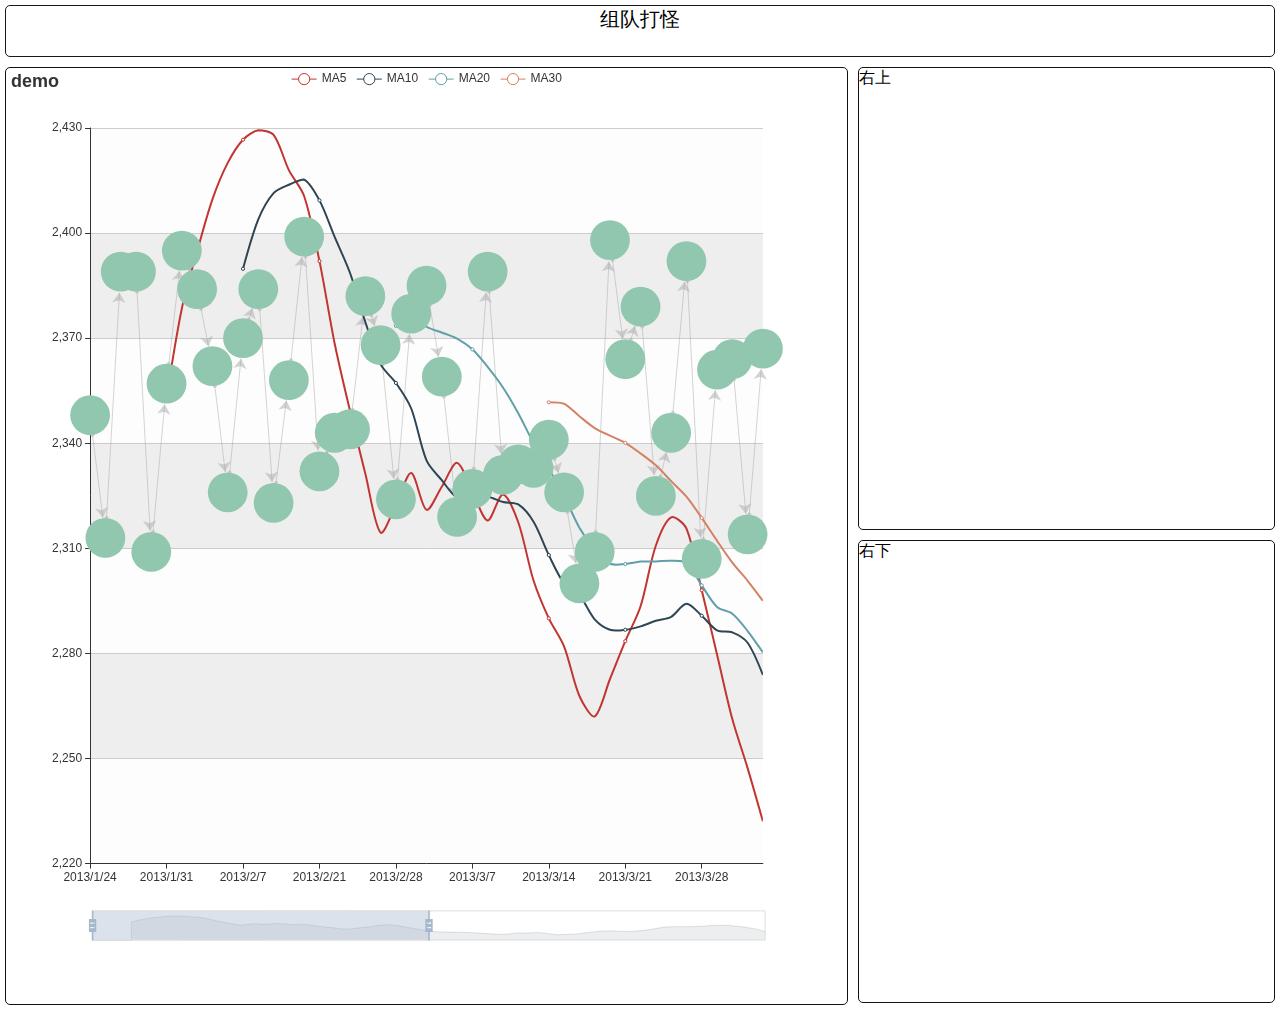
==== demo/index.html @ 4464f126 "重命名 my_demo 为 demo" ====
<html>
<head>
    <title>elementUi</title>
    <meta http-equiv="Content-Type" content="text/html; charset=utf-8">
    <!-- 引入样式 -->
    <link rel="stylesheet" href="lib/elementui/theme-chalk/index.css" type="text/css">
    <style>
        html{
            height: 100%;
        }
        body {
            margin: 5px;
            height: 100%;
        }
        /* 所有 */
        #app {
            width: 100%;
            height: 100%;
        }
        .grid-content-header {
            border-radius: 5px;
            min-height: 50px;
            border:1px solid #171a18;
        }
        .grid-content {
            border-radius: 5px;
            min-height: 936px;
            border:1px solid #111312;
        }
        .grid-content-right-top{
            border-radius: 5px;
            min-height: 461px;
            border:1px solid #111312;
        }
        .grid-content-right-bottom{
            border-radius: 5px;
            min-height: 461px;
            border:1px solid #111312;
        }
        .row-bg {
            padding: 0px 0px 10px 0px;
        }

    </style>
</head>
<body>
<div id="app">
    <el-row :gutter="10" class="row-bg">
        <el-col :span="24">
            <div class="grid-content-header bg-purple">
                <div style="text-align: center;font-size: 20px">
                    组队打怪
                </div>
            </div>
        </el-col>
    </el-row>

    <el-row :gutter="10" class="row-bg">
        <el-col :xs="16" :sm="16" :md="16" :lg="16" :xl="16">
            <div class="grid-content">
                <div id="tendency" style="width: 100%;height:936px">
                </div>
            </div>
        </el-col>
        <el-col :xs="8" :sm="8" :md="8" :lg="8" :xl="8">
            <el-row :gutter="10" class="row-bg">
                <el-col :xs="24" :sm="24" :md="24" :lg="24" :xl="24">
                    <div class="grid-content-right-top bg-purple">
                        右上
                    </div>
                </el-col>
            </el-row>

            <el-row :gutter="10" class="row-bg">
                <el-col :xs="24" :sm="24" :md="24" :lg="24" :xl="24">
                    <div class="grid-content-right-bottom bg-purple-light">
                        右下
                    </div>
                </el-col>
            </el-row>
        </el-col>
    </el-row>
</div>
<!-- 引入组件库 -->
<script type="text/javascript" src="lib/vue.js"></script>
<script type="text/javascript" src="lib/elementui/index.js"></script>
<script type="text/javascript" src="lib/jquery.js"></script>
<script type="text/javascript" src="lib/echarts.min.js"></script>
<script type="text/javascript" src="js/tendencyChart.js"></script>
<script type="text/javascript">
    new Vue({
        el: "#app",
        mounted(){
            drawTendency();
        }
    });
</script>
</body>
</html>
---- demo/lib/elementui/theme-chalk/index.css ----
@charset "UTF-8";
.el-pagination--small .arrow.disabled, .el-table .hidden-columns, .el-table td.is-hidden > *, .el-table th.is-hidden > *, .el-table--hidden {
    visibility: hidden
}

.el-input__suffix, .el-tree.is-dragging .el-tree-node__content * {
    pointer-events: none
}

.el-dropdown .el-dropdown-selfdefine:focus:active, .el-dropdown .el-dropdown-selfdefine:focus:not(.focusing), .el-message__closeBtn:focus, .el-message__content:focus, .el-popover:focus, .el-popover:focus:active, .el-popover__reference:focus:hover, .el-popover__reference:focus:not(.focusing), .el-rate:active, .el-rate:focus, .el-tooltip:focus:hover, .el-tooltip:focus:not(.focusing), .el-upload-list__item.is-success:active, .el-upload-list__item.is-success:not(.focusing):focus {
    outline-width: 0
}

@font-face {
    font-family: element-icons;
    src: url(fonts/element-icons.woff) format("woff"), url(fonts/element-icons.ttf) format("truetype");
    font-weight: 400;
    font-display: "auto";
    font-style: normal
}

[class*=" el-icon-"], [class^=el-icon-] {
    font-family: element-icons !important;
    speak: none;
    font-style: normal;
    font-weight: 400;
    font-variant: normal;
    text-transform: none;
    line-height: 1;
    vertical-align: baseline;
    display: inline-block;
    -webkit-font-smoothing: antialiased;
    -moz-osx-font-smoothing: grayscale
}

.el-icon-ice-cream-round:before {
    content: "\e6a0"
}

.el-icon-ice-cream-square:before {
    content: "\e6a3"
}

.el-icon-lollipop:before {
    content: "\e6a4"
}

.el-icon-potato-strips:before {
    content: "\e6a5"
}

.el-icon-milk-tea:before {
    content: "\e6a6"
}

.el-icon-ice-drink:before {
    content: "\e6a7"
}

.el-icon-ice-tea:before {
    content: "\e6a9"
}

.el-icon-coffee:before {
    content: "\e6aa"
}

.el-icon-orange:before {
    content: "\e6ab"
}

.el-icon-pear:before {
    content: "\e6ac"
}

.el-icon-apple:before {
    content: "\e6ad"
}

.el-icon-cherry:before {
    content: "\e6ae"
}

.el-icon-watermelon:before {
    content: "\e6af"
}

.el-icon-grape:before {
    content: "\e6b0"
}

.el-icon-refrigerator:before {
    content: "\e6b1"
}

.el-icon-goblet-square-full:before {
    content: "\e6b2"
}

.el-icon-goblet-square:before {
    content: "\e6b3"
}

.el-icon-goblet-full:before {
    content: "\e6b4"
}

.el-icon-goblet:before {
    content: "\e6b5"
}

.el-icon-cold-drink:before {
    content: "\e6b6"
}

.el-icon-coffee-cup:before {
    content: "\e6b8"
}

.el-icon-water-cup:before {
    content: "\e6b9"
}

.el-icon-hot-water:before {
    content: "\e6ba"
}

.el-icon-ice-cream:before {
    content: "\e6bb"
}

.el-icon-dessert:before {
    content: "\e6bc"
}

.el-icon-sugar:before {
    content: "\e6bd"
}

.el-icon-tableware:before {
    content: "\e6be"
}

.el-icon-burger:before {
    content: "\e6bf"
}

.el-icon-knife-fork:before {
    content: "\e6c1"
}

.el-icon-fork-spoon:before {
    content: "\e6c2"
}

.el-icon-chicken:before {
    content: "\e6c3"
}

.el-icon-food:before {
    content: "\e6c4"
}

.el-icon-dish-1:before {
    content: "\e6c5"
}

.el-icon-dish:before {
    content: "\e6c6"
}

.el-icon-moon-night:before {
    content: "\e6ee"
}

.el-icon-moon:before {
    content: "\e6f0"
}

.el-icon-cloudy-and-sunny:before {
    content: "\e6f1"
}

.el-icon-partly-cloudy:before {
    content: "\e6f2"
}

.el-icon-cloudy:before {
    content: "\e6f3"
}

.el-icon-sunny:before {
    content: "\e6f6"
}

.el-icon-sunset:before {
    content: "\e6f7"
}

.el-icon-sunrise-1:before {
    content: "\e6f8"
}

.el-icon-sunrise:before {
    content: "\e6f9"
}

.el-icon-heavy-rain:before {
    content: "\e6fa"
}

.el-icon-lightning:before {
    content: "\e6fb"
}

.el-icon-light-rain:before {
    content: "\e6fc"
}

.el-icon-wind-power:before {
    content: "\e6fd"
}

.el-icon-baseball:before {
    content: "\e712"
}

.el-icon-soccer:before {
    content: "\e713"
}

.el-icon-football:before {
    content: "\e715"
}

.el-icon-basketball:before {
    content: "\e716"
}

.el-icon-ship:before {
    content: "\e73f"
}

.el-icon-truck:before {
    content: "\e740"
}

.el-icon-bicycle:before {
    content: "\e741"
}

.el-icon-mobile-phone:before {
    content: "\e6d3"
}

.el-icon-service:before {
    content: "\e6d4"
}

.el-icon-key:before {
    content: "\e6e2"
}

.el-icon-unlock:before {
    content: "\e6e4"
}

.el-icon-lock:before {
    content: "\e6e5"
}

.el-icon-watch:before {
    content: "\e6fe"
}

.el-icon-watch-1:before {
    content: "\e6ff"
}

.el-icon-timer:before {
    content: "\e702"
}

.el-icon-alarm-clock:before {
    content: "\e703"
}

.el-icon-map-location:before {
    content: "\e704"
}

.el-icon-delete-location:before {
    content: "\e705"
}

.el-icon-add-location:before {
    content: "\e706"
}

.el-icon-location-information:before {
    content: "\e707"
}

.el-icon-location-outline:before {
    content: "\e708"
}

.el-icon-location:before {
    content: "\e79e"
}

.el-icon-place:before {
    content: "\e709"
}

.el-icon-discover:before {
    content: "\e70a"
}

.el-icon-first-aid-kit:before {
    content: "\e70b"
}

.el-icon-trophy-1:before {
    content: "\e70c"
}

.el-icon-trophy:before {
    content: "\e70d"
}

.el-icon-medal:before {
    content: "\e70e"
}

.el-icon-medal-1:before {
    content: "\e70f"
}

.el-icon-stopwatch:before {
    content: "\e710"
}

.el-icon-mic:before {
    content: "\e711"
}

.el-icon-copy-document:before {
    content: "\e718"
}

.el-icon-full-screen:before {
    content: "\e719"
}

.el-icon-switch-button:before {
    content: "\e71b"
}

.el-icon-aim:before {
    content: "\e71c"
}

.el-icon-crop:before {
    content: "\e71d"
}

.el-icon-odometer:before {
    content: "\e71e"
}

.el-icon-time:before {
    content: "\e71f"
}

.el-icon-bangzhu:before {
    content: "\e724"
}

.el-icon-close-notification:before {
    content: "\e726"
}

.el-icon-microphone:before {
    content: "\e727"
}

.el-icon-turn-off-microphone:before {
    content: "\e728"
}

.el-icon-position:before {
    content: "\e729"
}

.el-icon-postcard:before {
    content: "\e72a"
}

.el-icon-message:before {
    content: "\e72b"
}

.el-icon-chat-line-square:before {
    content: "\e72d"
}

.el-icon-chat-dot-square:before {
    content: "\e72e"
}

.el-icon-chat-dot-round:before {
    content: "\e72f"
}

.el-icon-chat-square:before {
    content: "\e730"
}

.el-icon-chat-line-round:before {
    content: "\e731"
}

.el-icon-chat-round:before {
    content: "\e732"
}

.el-icon-set-up:before {
    content: "\e733"
}

.el-icon-turn-off:before {
    content: "\e734"
}

.el-icon-open:before {
    content: "\e735"
}

.el-icon-connection:before {
    content: "\e736"
}

.el-icon-link:before {
    content: "\e737"
}

.el-icon-cpu:before {
    content: "\e738"
}

.el-icon-thumb:before {
    content: "\e739"
}

.el-icon-female:before {
    content: "\e73a"
}

.el-icon-male:before {
    content: "\e73b"
}

.el-icon-guide:before {
    content: "\e73c"
}

.el-icon-news:before {
    content: "\e73e"
}

.el-icon-price-tag:before {
    content: "\e744"
}

.el-icon-discount:before {
    content: "\e745"
}

.el-icon-wallet:before {
    content: "\e747"
}

.el-icon-coin:before {
    content: "\e748"
}

.el-icon-money:before {
    content: "\e749"
}

.el-icon-bank-card:before {
    content: "\e74a"
}

.el-icon-box:before {
    content: "\e74b"
}

.el-icon-present:before {
    content: "\e74c"
}

.el-icon-sell:before {
    content: "\e6d5"
}

.el-icon-sold-out:before {
    content: "\e6d6"
}

.el-icon-shopping-bag-2:before {
    content: "\e74d"
}

.el-icon-shopping-bag-1:before {
    content: "\e74e"
}

.el-icon-shopping-cart-2:before {
    content: "\e74f"
}

.el-icon-shopping-cart-1:before {
    content: "\e750"
}

.el-icon-shopping-cart-full:before {
    content: "\e751"
}

.el-icon-smoking:before {
    content: "\e752"
}

.el-icon-no-smoking:before {
    content: "\e753"
}

.el-icon-house:before {
    content: "\e754"
}

.el-icon-table-lamp:before {
    content: "\e755"
}

.el-icon-school:before {
    content: "\e756"
}

.el-icon-office-building:before {
    content: "\e757"
}

.el-icon-toilet-paper:before {
    content: "\e758"
}

.el-icon-notebook-2:before {
    content: "\e759"
}

.el-icon-notebook-1:before {
    content: "\e75a"
}

.el-icon-files:before {
    content: "\e75b"
}

.el-icon-collection:before {
    content: "\e75c"
}

.el-icon-receiving:before {
    content: "\e75d"
}

.el-icon-suitcase-1:before {
    content: "\e760"
}

.el-icon-suitcase:before {
    content: "\e761"
}

.el-icon-film:before {
    content: "\e763"
}

.el-icon-collection-tag:before {
    content: "\e765"
}

.el-icon-data-analysis:before {
    content: "\e766"
}

.el-icon-pie-chart:before {
    content: "\e767"
}

.el-icon-data-board:before {
    content: "\e768"
}

.el-icon-data-line:before {
    content: "\e76d"
}

.el-icon-reading:before {
    content: "\e769"
}

.el-icon-magic-stick:before {
    content: "\e76a"
}

.el-icon-coordinate:before {
    content: "\e76b"
}

.el-icon-mouse:before {
    content: "\e76c"
}

.el-icon-brush:before {
    content: "\e76e"
}

.el-icon-headset:before {
    content: "\e76f"
}

.el-icon-umbrella:before {
    content: "\e770"
}

.el-icon-scissors:before {
    content: "\e771"
}

.el-icon-mobile:before {
    content: "\e773"
}

.el-icon-attract:before {
    content: "\e774"
}

.el-icon-monitor:before {
    content: "\e775"
}

.el-icon-search:before {
    content: "\e778"
}

.el-icon-takeaway-box:before {
    content: "\e77a"
}

.el-icon-paperclip:before {
    content: "\e77d"
}

.el-icon-printer:before {
    content: "\e77e"
}

.el-icon-document-add:before {
    content: "\e782"
}

.el-icon-document:before {
    content: "\e785"
}

.el-icon-document-checked:before {
    content: "\e786"
}

.el-icon-document-copy:before {
    content: "\e787"
}

.el-icon-document-delete:before {
    content: "\e788"
}

.el-icon-document-remove:before {
    content: "\e789"
}

.el-icon-tickets:before {
    content: "\e78b"
}

.el-icon-folder-checked:before {
    content: "\e77f"
}

.el-icon-folder-delete:before {
    content: "\e780"
}

.el-icon-folder-remove:before {
    content: "\e781"
}

.el-icon-folder-add:before {
    content: "\e783"
}

.el-icon-folder-opened:before {
    content: "\e784"
}

.el-icon-folder:before {
    content: "\e78a"
}

.el-icon-edit-outline:before {
    content: "\e764"
}

.el-icon-edit:before {
    content: "\e78c"
}

.el-icon-date:before {
    content: "\e78e"
}

.el-icon-c-scale-to-original:before {
    content: "\e7c6"
}

.el-icon-view:before {
    content: "\e6ce"
}

.el-icon-loading:before {
    content: "\e6cf"
}

.el-icon-rank:before {
    content: "\e6d1"
}

.el-icon-sort-down:before {
    content: "\e7c4"
}

.el-icon-sort-up:before {
    content: "\e7c5"
}

.el-icon-sort:before {
    content: "\e6d2"
}

.el-icon-finished:before {
    content: "\e6cd"
}

.el-icon-refresh-left:before {
    content: "\e6c7"
}

.el-icon-refresh-right:before {
    content: "\e6c8"
}

.el-icon-refresh:before {
    content: "\e6d0"
}

.el-icon-video-play:before {
    content: "\e7c0"
}

.el-icon-video-pause:before {
    content: "\e7c1"
}

.el-icon-d-arrow-right:before {
    content: "\e6dc"
}

.el-icon-d-arrow-left:before {
    content: "\e6dd"
}

.el-icon-arrow-up:before {
    content: "\e6e1"
}

.el-icon-arrow-down:before {
    content: "\e6df"
}

.el-icon-arrow-right:before {
    content: "\e6e0"
}

.el-icon-arrow-left:before {
    content: "\e6de"
}

.el-icon-top-right:before {
    content: "\e6e7"
}

.el-icon-top-left:before {
    content: "\e6e8"
}

.el-icon-top:before {
    content: "\e6e6"
}

.el-icon-bottom:before {
    content: "\e6eb"
}

.el-icon-right:before {
    content: "\e6e9"
}

.el-icon-back:before {
    content: "\e6ea"
}

.el-icon-bottom-right:before {
    content: "\e6ec"
}

.el-icon-bottom-left:before {
    content: "\e6ed"
}

.el-icon-caret-top:before {
    content: "\e78f"
}

.el-icon-caret-bottom:before {
    content: "\e790"
}

.el-icon-caret-right:before {
    content: "\e791"
}

.el-icon-caret-left:before {
    content: "\e792"
}

.el-icon-d-caret:before {
    content: "\e79a"
}

.el-icon-share:before {
    content: "\e793"
}

.el-icon-menu:before {
    content: "\e798"
}

.el-icon-s-grid:before {
    content: "\e7a6"
}

.el-icon-s-check:before {
    content: "\e7a7"
}

.el-icon-s-data:before {
    content: "\e7a8"
}

.el-icon-s-opportunity:before {
    content: "\e7aa"
}

.el-icon-s-custom:before {
    content: "\e7ab"
}

.el-icon-s-claim:before {
    content: "\e7ad"
}

.el-icon-s-finance:before {
    content: "\e7ae"
}

.el-icon-s-comment:before {
    content: "\e7af"
}

.el-icon-s-flag:before {
    content: "\e7b0"
}

.el-icon-s-marketing:before {
    content: "\e7b1"
}

.el-icon-s-shop:before {
    content: "\e7b4"
}

.el-icon-s-open:before {
    content: "\e7b5"
}

.el-icon-s-management:before {
    content: "\e7b6"
}

.el-icon-s-ticket:before {
    content: "\e7b7"
}

.el-icon-s-release:before {
    content: "\e7b8"
}

.el-icon-s-home:before {
    content: "\e7b9"
}

.el-icon-s-promotion:before {
    content: "\e7ba"
}

.el-icon-s-operation:before {
    content: "\e7bb"
}

.el-icon-s-unfold:before {
    content: "\e7bc"
}

.el-icon-s-fold:before {
    content: "\e7a9"
}

.el-icon-s-platform:before {
    content: "\e7bd"
}

.el-icon-s-order:before {
    content: "\e7be"
}

.el-icon-s-cooperation:before {
    content: "\e7bf"
}

.el-icon-bell:before {
    content: "\e725"
}

.el-icon-message-solid:before {
    content: "\e799"
}

.el-icon-video-camera:before {
    content: "\e772"
}

.el-icon-video-camera-solid:before {
    content: "\e796"
}

.el-icon-camera:before {
    content: "\e779"
}

.el-icon-camera-solid:before {
    content: "\e79b"
}

.el-icon-download:before {
    content: "\e77c"
}

.el-icon-upload2:before {
    content: "\e77b"
}

.el-icon-upload:before {
    content: "\e7c3"
}

.el-icon-picture-outline-round:before {
    content: "\e75f"
}

.el-icon-picture-outline:before {
    content: "\e75e"
}

.el-icon-picture:before {
    content: "\e79f"
}

.el-icon-close:before {
    content: "\e6db"
}

.el-icon-check:before {
    content: "\e6da"
}

.el-icon-plus:before {
    content: "\e6d9"
}

.el-icon-minus:before {
    content: "\e6d8"
}

.el-icon-help:before {
    content: "\e73d"
}

.el-icon-s-help:before {
    content: "\e7b3"
}

.el-icon-circle-close:before {
    content: "\e78d"
}

.el-icon-circle-check:before {
    content: "\e720"
}

.el-icon-circle-plus-outline:before {
    content: "\e723"
}

.el-icon-remove-outline:before {
    content: "\e722"
}

.el-icon-zoom-out:before {
    content: "\e776"
}

.el-icon-zoom-in:before {
    content: "\e777"
}

.el-icon-error:before {
    content: "\e79d"
}

.el-icon-success:before {
    content: "\e79c"
}

.el-icon-circle-plus:before {
    content: "\e7a0"
}

.el-icon-remove:before {
    content: "\e7a2"
}

.el-icon-info:before {
    content: "\e7a1"
}

.el-icon-question:before {
    content: "\e7a4"
}

.el-icon-warning-outline:before {
    content: "\e6c9"
}

.el-icon-warning:before {
    content: "\e7a3"
}

.el-icon-goods:before {
    content: "\e7c2"
}

.el-icon-s-goods:before {
    content: "\e7b2"
}

.el-icon-star-off:before {
    content: "\e717"
}

.el-icon-star-on:before {
    content: "\e797"
}

.el-icon-more-outline:before {
    content: "\e6cc"
}

.el-icon-more:before {
    content: "\e794"
}

.el-icon-phone-outline:before {
    content: "\e6cb"
}

.el-icon-phone:before {
    content: "\e795"
}

.el-icon-user:before {
    content: "\e6e3"
}

.el-icon-user-solid:before {
    content: "\e7a5"
}

.el-icon-setting:before {
    content: "\e6ca"
}

.el-icon-s-tools:before {
    content: "\e7ac"
}

.el-icon-delete:before {
    content: "\e6d7"
}

.el-icon-delete-solid:before {
    content: "\e7c9"
}

.el-icon-eleme:before {
    content: "\e7c7"
}

.el-icon-platform-eleme:before {
    content: "\e7ca"
}

.el-icon-loading {
    -webkit-animation: rotating 2s linear infinite;
    animation: rotating 2s linear infinite
}

.el-icon--right {
    margin-left: 5px
}

.el-icon--left {
    margin-right: 5px
}

@-webkit-keyframes rotating {
    0% {
        -webkit-transform: rotateZ(0);
        transform: rotateZ(0)
    }
    100% {
        -webkit-transform: rotateZ(360deg);
        transform: rotateZ(360deg)
    }
}

@keyframes rotating {
    0% {
        -webkit-transform: rotateZ(0);
        transform: rotateZ(0)
    }
    100% {
        -webkit-transform: rotateZ(360deg);
        transform: rotateZ(360deg)
    }
}

.el-pagination {
    white-space: nowrap;
    padding: 2px 5px;
    color: #303133;
    font-weight: 700
}

.el-pagination::after, .el-pagination::before {
    display: table;
    content: ""
}

.el-pagination::after {
    clear: both
}

.el-pagination button, .el-pagination span:not([class*=suffix]) {
    display: inline-block;
    font-size: 13px;
    min-width: 35.5px;
    height: 28px;
    line-height: 28px;
    vertical-align: top;
    -webkit-box-sizing: border-box;
    box-sizing: border-box
}

.el-pagination .el-input__inner {
    text-align: center;
    -moz-appearance: textfield;
    line-height: normal
}

.el-pagination .el-input__suffix {
    right: 0;
    -webkit-transform: scale(.8);
    transform: scale(.8)
}

.el-pagination .el-select .el-input {
    width: 100px;
    margin: 0 5px
}

.el-pagination .el-select .el-input .el-input__inner {
    padding-right: 25px;
    border-radius: 3px
}

.el-pagination button {
    border: none;
    padding: 0 6px;
    background: 0 0
}

.el-pagination button:focus {
    outline: 0
}

.el-pagination button:hover {
    color: #409EFF
}

.el-pagination button:disabled {
    color: #C0C4CC;
    background-color: #FFF;
    cursor: not-allowed
}

.el-pagination .btn-next, .el-pagination .btn-prev {
    background: center center no-repeat #FFF;
    background-size: 16px;
    cursor: pointer;
    margin: 0;
    color: #303133
}

.el-pagination .btn-next .el-icon, .el-pagination .btn-prev .el-icon {
    display: block;
    font-size: 12px;
    font-weight: 700
}

.el-pagination .btn-prev {
    padding-right: 12px
}

.el-pagination .btn-next {
    padding-left: 12px
}

.el-pagination .el-pager li.disabled {
    color: #C0C4CC;
    cursor: not-allowed
}

.el-pager li, .el-pager li.btn-quicknext:hover, .el-pager li.btn-quickprev:hover {
    cursor: pointer
}

.el-pagination--small .btn-next, .el-pagination--small .btn-prev, .el-pagination--small .el-pager li, .el-pagination--small .el-pager li.btn-quicknext, .el-pagination--small .el-pager li.btn-quickprev, .el-pagination--small .el-pager li:last-child {
    border-color: transparent;
    font-size: 12px;
    line-height: 22px;
    height: 22px;
    min-width: 22px
}

.el-pagination--small .more::before, .el-pagination--small li.more::before {
    line-height: 24px
}

.el-pagination--small button, .el-pagination--small span:not([class*=suffix]) {
    height: 22px;
    line-height: 22px
}

.el-pagination--small .el-pagination__editor, .el-pagination--small .el-pagination__editor.el-input .el-input__inner {
    height: 22px
}

.el-pagination__sizes {
    margin: 0 10px 0 0;
    font-weight: 400;
    color: #606266
}

.el-pagination__sizes .el-input .el-input__inner {
    font-size: 13px;
    padding-left: 8px
}

.el-pagination__sizes .el-input .el-input__inner:hover {
    border-color: #409EFF
}

.el-pagination__total {
    margin-right: 10px;
    font-weight: 400;
    color: #606266
}

.el-pagination__jump {
    margin-left: 24px;
    font-weight: 400;
    color: #606266
}

.el-pagination__jump .el-input__inner {
    padding: 0 3px
}

.el-pagination__rightwrapper {
    float: right
}

.el-pagination__editor {
    line-height: 18px;
    padding: 0 2px;
    height: 28px;
    text-align: center;
    margin: 0 2px;
    -webkit-box-sizing: border-box;
    box-sizing: border-box;
    border-radius: 3px
}

.el-pager, .el-pagination.is-background .btn-next, .el-pagination.is-background .btn-prev {
    padding: 0
}

.el-pagination__editor.el-input {
    width: 50px
}

.el-pagination__editor.el-input .el-input__inner {
    height: 28px
}

.el-pagination__editor .el-input__inner::-webkit-inner-spin-button, .el-pagination__editor .el-input__inner::-webkit-outer-spin-button {
    -webkit-appearance: none;
    margin: 0
}

.el-pagination.is-background .btn-next, .el-pagination.is-background .btn-prev, .el-pagination.is-background .el-pager li {
    margin: 0 5px;
    background-color: #f4f4f5;
    color: #606266;
    min-width: 30px;
    border-radius: 2px
}

.el-pagination.is-background .btn-next.disabled, .el-pagination.is-background .btn-next:disabled, .el-pagination.is-background .btn-prev.disabled, .el-pagination.is-background .btn-prev:disabled, .el-pagination.is-background .el-pager li.disabled {
    color: #C0C4CC
}

.el-pagination.is-background .el-pager li:not(.disabled):hover {
    color: #409EFF
}

.el-pagination.is-background .el-pager li:not(.disabled).active {
    background-color: #409EFF;
    color: #FFF
}

.el-dialog, .el-pager li {
    background: #FFF;
    -webkit-box-sizing: border-box
}

.el-pagination.is-background.el-pagination--small .btn-next, .el-pagination.is-background.el-pagination--small .btn-prev, .el-pagination.is-background.el-pagination--small .el-pager li {
    margin: 0 3px;
    min-width: 22px
}

.el-pager, .el-pager li {
    vertical-align: top;
    margin: 0;
    display: inline-block
}

.el-pager {
    -webkit-user-select: none;
    -moz-user-select: none;
    -ms-user-select: none;
    user-select: none;
    list-style: none;
    font-size: 0
}

.el-date-table, .el-table th {
    -webkit-user-select: none;
    -moz-user-select: none
}

.el-pager .more::before {
    line-height: 30px
}

.el-pager li {
    padding: 0 4px;
    font-size: 13px;
    min-width: 35.5px;
    height: 28px;
    line-height: 28px;
    box-sizing: border-box;
    text-align: center
}

.el-menu--collapse .el-menu .el-submenu, .el-menu--popup {
    min-width: 200px
}

.el-pager li.btn-quicknext, .el-pager li.btn-quickprev {
    line-height: 28px;
    color: #303133
}

.el-pager li.btn-quicknext.disabled, .el-pager li.btn-quickprev.disabled {
    color: #C0C4CC
}

.el-pager li.active + li {
    border-left: 0
}

.el-pager li:hover {
    color: #409EFF
}

.el-pager li.active {
    color: #409EFF;
    cursor: default
}

@-webkit-keyframes v-modal-in {
    0% {
        opacity: 0
    }
}

@-webkit-keyframes v-modal-out {
    100% {
        opacity: 0
    }
}

.el-dialog {
    position: relative;
    margin: 0 auto 50px;
    border-radius: 2px;
    -webkit-box-shadow: 0 1px 3px rgba(0, 0, 0, .3);
    box-shadow: 0 1px 3px rgba(0, 0, 0, .3);
    box-sizing: border-box;
    width: 50%
}

.el-dialog.is-fullscreen {
    width: 100%;
    margin-top: 0;
    margin-bottom: 0;
    height: 100%;
    overflow: auto
}

.el-dialog__wrapper {
    position: fixed;
    top: 0;
    right: 0;
    bottom: 0;
    left: 0;
    overflow: auto;
    margin: 0
}

.el-dialog__header {
    padding: 20px 20px 10px
}

.el-dialog__headerbtn {
    position: absolute;
    top: 20px;
    right: 20px;
    padding: 0;
    background: 0 0;
    border: none;
    outline: 0;
    cursor: pointer;
    font-size: 16px
}

.el-dialog__headerbtn .el-dialog__close {
    color: #909399
}

.el-dialog__headerbtn:focus .el-dialog__close, .el-dialog__headerbtn:hover .el-dialog__close {
    color: #409EFF
}

.el-dialog__title {
    line-height: 24px;
    font-size: 18px;
    color: #303133
}

.el-dialog__body {
    padding: 30px 20px;
    color: #606266;
    font-size: 14px;
    word-break: break-all
}

.el-dialog__footer {
    padding: 10px 20px 20px;
    text-align: right;
    -webkit-box-sizing: border-box;
    box-sizing: border-box
}

.el-dialog--center {
    text-align: center
}

.el-dialog--center .el-dialog__body {
    text-align: initial;
    padding: 25px 25px 30px
}

.el-dialog--center .el-dialog__footer {
    text-align: inherit
}

.dialog-fade-enter-active {
    -webkit-animation: dialog-fade-in .3s;
    animation: dialog-fade-in .3s
}

.dialog-fade-leave-active {
    -webkit-animation: dialog-fade-out .3s;
    animation: dialog-fade-out .3s
}

@-webkit-keyframes dialog-fade-in {
    0% {
        -webkit-transform: translate3d(0, -20px, 0);
        transform: translate3d(0, -20px, 0);
        opacity: 0
    }
    100% {
        -webkit-transform: translate3d(0, 0, 0);
        transform: translate3d(0, 0, 0);
        opacity: 1
    }
}

@keyframes dialog-fade-in {
    0% {
        -webkit-transform: translate3d(0, -20px, 0);
        transform: translate3d(0, -20px, 0);
        opacity: 0
    }
    100% {
        -webkit-transform: translate3d(0, 0, 0);
        transform: translate3d(0, 0, 0);
        opacity: 1
    }
}

@-webkit-keyframes dialog-fade-out {
    0% {
        -webkit-transform: translate3d(0, 0, 0);
        transform: translate3d(0, 0, 0);
        opacity: 1
    }
    100% {
        -webkit-transform: translate3d(0, -20px, 0);
        transform: translate3d(0, -20px, 0);
        opacity: 0
    }
}

@keyframes dialog-fade-out {
    0% {
        -webkit-transform: translate3d(0, 0, 0);
        transform: translate3d(0, 0, 0);
        opacity: 1
    }
    100% {
        -webkit-transform: translate3d(0, -20px, 0);
        transform: translate3d(0, -20px, 0);
        opacity: 0
    }
}

.el-autocomplete {
    position: relative;
    display: inline-block
}

.el-autocomplete-suggestion {
    margin: 5px 0;
    -webkit-box-shadow: 0 2px 12px 0 rgba(0, 0, 0, .1);
    box-shadow: 0 2px 12px 0 rgba(0, 0, 0, .1);
    border-radius: 4px;
    border: 1px solid #E4E7ED;
    -webkit-box-sizing: border-box;
    box-sizing: border-box;
    background-color: #FFF
}

.el-dropdown-menu, .el-menu--collapse .el-submenu .el-menu {
    z-index: 10;
    -webkit-box-shadow: 0 2px 12px 0 rgba(0, 0, 0, .1)
}

.el-autocomplete-suggestion__wrap {
    max-height: 280px;
    padding: 10px 0;
    -webkit-box-sizing: border-box;
    box-sizing: border-box
}

.el-autocomplete-suggestion__list {
    margin: 0;
    padding: 0
}

.el-autocomplete-suggestion li {
    padding: 0 20px;
    margin: 0;
    line-height: 34px;
    cursor: pointer;
    color: #606266;
    font-size: 14px;
    list-style: none;
    white-space: nowrap;
    overflow: hidden;
    text-overflow: ellipsis
}

.el-autocomplete-suggestion li.highlighted, .el-autocomplete-suggestion li:hover {
    background-color: #F5F7FA
}

.el-autocomplete-suggestion li.divider {
    margin-top: 6px;
    border-top: 1px solid #000
}

.el-autocomplete-suggestion li.divider:last-child {
    margin-bottom: -6px
}

.el-autocomplete-suggestion.is-loading li {
    text-align: center;
    height: 100px;
    line-height: 100px;
    font-size: 20px;
    color: #999
}

.el-autocomplete-suggestion.is-loading li::after {
    display: inline-block;
    content: "";
    height: 100%;
    vertical-align: middle
}

.el-autocomplete-suggestion.is-loading li:hover {
    background-color: #FFF
}

.el-autocomplete-suggestion.is-loading .el-icon-loading {
    vertical-align: middle
}

.el-dropdown {
    display: inline-block;
    position: relative;
    color: #606266;
    font-size: 14px
}

.el-dropdown .el-button-group {
    display: block
}

.el-dropdown .el-button-group .el-button {
    float: none
}

.el-dropdown .el-dropdown__caret-button {
    padding-left: 5px;
    padding-right: 5px;
    position: relative;
    border-left: none
}

.el-dropdown .el-dropdown__caret-button::before {
    content: '';
    position: absolute;
    display: block;
    width: 1px;
    top: 5px;
    bottom: 5px;
    left: 0;
    background: rgba(255, 255, 255, .5)
}

.el-dropdown .el-dropdown__caret-button.el-button--default::before {
    background: rgba(220, 223, 230, .5)
}

.el-dropdown .el-dropdown__caret-button:hover::before {
    top: 0;
    bottom: 0
}

.el-dropdown .el-dropdown__caret-button .el-dropdown__icon {
    padding-left: 0
}

.el-dropdown__icon {
    font-size: 12px;
    margin: 0 3px
}

.el-dropdown-menu {
    position: absolute;
    top: 0;
    left: 0;
    padding: 10px 0;
    margin: 5px 0;
    background-color: #FFF;
    border: 1px solid #EBEEF5;
    border-radius: 4px;
    box-shadow: 0 2px 12px 0 rgba(0, 0, 0, .1)
}

.el-dropdown-menu__item {
    list-style: none;
    line-height: 36px;
    padding: 0 20px;
    margin: 0;
    font-size: 14px;
    color: #606266;
    cursor: pointer;
    outline: 0
}

.el-dropdown-menu__item:focus, .el-dropdown-menu__item:not(.is-disabled):hover {
    background-color: #ecf5ff;
    color: #66b1ff
}

.el-dropdown-menu__item i {
    margin-right: 5px
}

.el-dropdown-menu__item--divided {
    position: relative;
    margin-top: 6px;
    border-top: 1px solid #EBEEF5
}

.el-dropdown-menu__item--divided:before {
    content: '';
    height: 6px;
    display: block;
    margin: 0 -20px;
    background-color: #FFF
}

.el-dropdown-menu__item.is-disabled {
    cursor: default;
    color: #bbb;
    pointer-events: none
}

.el-dropdown-menu--medium {
    padding: 6px 0
}

.el-dropdown-menu--medium .el-dropdown-menu__item {
    line-height: 30px;
    padding: 0 17px;
    font-size: 14px
}

.el-dropdown-menu--medium .el-dropdown-menu__item.el-dropdown-menu__item--divided {
    margin-top: 6px
}

.el-dropdown-menu--medium .el-dropdown-menu__item.el-dropdown-menu__item--divided:before {
    height: 6px;
    margin: 0 -17px
}

.el-dropdown-menu--small {
    padding: 6px 0
}

.el-dropdown-menu--small .el-dropdown-menu__item {
    line-height: 27px;
    padding: 0 15px;
    font-size: 13px
}

.el-dropdown-menu--small .el-dropdown-menu__item.el-dropdown-menu__item--divided {
    margin-top: 4px
}

.el-dropdown-menu--small .el-dropdown-menu__item.el-dropdown-menu__item--divided:before {
    height: 4px;
    margin: 0 -15px
}

.el-dropdown-menu--mini {
    padding: 3px 0
}

.el-dropdown-menu--mini .el-dropdown-menu__item {
    line-height: 24px;
    padding: 0 10px;
    font-size: 12px
}

.el-dropdown-menu--mini .el-dropdown-menu__item.el-dropdown-menu__item--divided {
    margin-top: 3px
}

.el-dropdown-menu--mini .el-dropdown-menu__item.el-dropdown-menu__item--divided:before {
    height: 3px;
    margin: 0 -10px
}

.el-menu {
    border-right: solid 1px #e6e6e6;
    list-style: none;
    position: relative;
    margin: 0;
    padding-left: 0;
    background-color: #FFF
}

.el-menu--horizontal > .el-menu-item:not(.is-disabled):focus, .el-menu--horizontal > .el-menu-item:not(.is-disabled):hover, .el-menu--horizontal > .el-submenu .el-submenu__title:hover {
    background-color: #fff
}

.el-menu::after, .el-menu::before {
    display: table;
    content: ""
}

.el-menu::after {
    clear: both
}

.el-menu.el-menu--horizontal {
    border-bottom: solid 1px #e6e6e6
}

.el-menu--horizontal {
    border-right: none
}

.el-menu--horizontal > .el-menu-item {
    float: left;
    height: 60px;
    line-height: 60px;
    margin: 0;
    border-bottom: 2px solid transparent;
    color: #909399
}

.el-menu--horizontal > .el-menu-item a, .el-menu--horizontal > .el-menu-item a:hover {
    color: inherit
}

.el-menu--horizontal > .el-submenu {
    float: left
}

.el-menu--horizontal > .el-submenu:focus, .el-menu--horizontal > .el-submenu:hover {
    outline: 0
}

.el-menu--horizontal > .el-submenu:focus .el-submenu__title, .el-menu--horizontal > .el-submenu:hover .el-submenu__title {
    color: #303133
}

.el-menu--horizontal > .el-submenu.is-active .el-submenu__title {
    border-bottom: 2px solid #409EFF;
    color: #303133
}

.el-menu--horizontal > .el-submenu .el-submenu__title {
    height: 60px;
    line-height: 60px;
    border-bottom: 2px solid transparent;
    color: #909399
}

.el-menu--horizontal > .el-submenu .el-submenu__icon-arrow {
    position: static;
    vertical-align: middle;
    margin-left: 8px;
    margin-top: -3px
}

.el-menu--horizontal .el-menu .el-menu-item, .el-menu--horizontal .el-menu .el-submenu__title {
    background-color: #FFF;
    float: none;
    height: 36px;
    line-height: 36px;
    padding: 0 10px;
    color: #909399
}

.el-menu--horizontal .el-menu .el-menu-item.is-active, .el-menu--horizontal .el-menu .el-submenu.is-active > .el-submenu__title {
    color: #303133
}

.el-menu--horizontal .el-menu-item:not(.is-disabled):focus, .el-menu--horizontal .el-menu-item:not(.is-disabled):hover {
    outline: 0;
    color: #303133
}

.el-menu--horizontal > .el-menu-item.is-active {
    border-bottom: 2px solid #409EFF;
    color: #303133
}

.el-menu--collapse {
    width: 64px
}

.el-menu--collapse > .el-menu-item [class^=el-icon-], .el-menu--collapse > .el-submenu > .el-submenu__title [class^=el-icon-] {
    margin: 0;
    vertical-align: middle;
    width: 24px;
    text-align: center
}

.el-menu--collapse > .el-menu-item .el-submenu__icon-arrow, .el-menu--collapse > .el-submenu > .el-submenu__title .el-submenu__icon-arrow {
    display: none
}

.el-menu--collapse > .el-menu-item span, .el-menu--collapse > .el-submenu > .el-submenu__title span {
    height: 0;
    width: 0;
    overflow: hidden;
    visibility: hidden;
    display: inline-block
}

.el-menu--collapse > .el-menu-item.is-active i {
    color: inherit
}

.el-menu--collapse .el-submenu {
    position: relative
}

.el-menu--collapse .el-submenu .el-menu {
    position: absolute;
    margin-left: 5px;
    top: 0;
    left: 100%;
    border: 1px solid #E4E7ED;
    border-radius: 2px;
    box-shadow: 0 2px 12px 0 rgba(0, 0, 0, .1)
}

.el-menu-item, .el-submenu__title {
    height: 56px;
    line-height: 56px;
    position: relative;
    -webkit-box-sizing: border-box;
    white-space: nowrap;
    list-style: none
}

.el-menu--collapse .el-submenu.is-opened > .el-submenu__title .el-submenu__icon-arrow {
    -webkit-transform: none;
    transform: none
}

.el-menu--popup {
    z-index: 100;
    border: none;
    padding: 5px 0;
    border-radius: 2px;
    -webkit-box-shadow: 0 2px 12px 0 rgba(0, 0, 0, .1);
    box-shadow: 0 2px 12px 0 rgba(0, 0, 0, .1)
}

.el-menu--popup-bottom-start {
    margin-top: 5px
}

.el-menu--popup-right-start {
    margin-left: 5px;
    margin-right: 5px
}

.el-menu-item {
    font-size: 14px;
    color: #303133;
    padding: 0 20px;
    cursor: pointer;
    -webkit-transition: border-color .3s, background-color .3s, color .3s;
    transition: border-color .3s, background-color .3s, color .3s;
    box-sizing: border-box
}

.el-menu-item * {
    vertical-align: middle
}

.el-menu-item i {
    color: #909399
}

.el-menu-item:focus, .el-menu-item:hover {
    outline: 0;
    background-color: #ecf5ff
}

.el-menu-item.is-disabled {
    opacity: .25;
    cursor: not-allowed;
    background: 0 0 !important
}

.el-menu-item [class^=el-icon-] {
    margin-right: 5px;
    width: 24px;
    text-align: center;
    font-size: 18px;
    vertical-align: middle
}

.el-menu-item.is-active {
    color: #409EFF
}

.el-menu-item.is-active i {
    color: inherit
}

.el-submenu {
    list-style: none;
    margin: 0;
    padding-left: 0
}

.el-submenu__title {
    font-size: 14px;
    color: #303133;
    padding: 0 20px;
    cursor: pointer;
    -webkit-transition: border-color .3s, background-color .3s, color .3s;
    transition: border-color .3s, background-color .3s, color .3s;
    box-sizing: border-box
}

.el-submenu__title * {
    vertical-align: middle
}

.el-submenu__title i {
    color: #909399
}

.el-submenu__title:focus, .el-submenu__title:hover {
    outline: 0;
    background-color: #ecf5ff
}

.el-submenu__title.is-disabled {
    opacity: .25;
    cursor: not-allowed;
    background: 0 0 !important
}

.el-submenu__title:hover {
    background-color: #ecf5ff
}

.el-submenu .el-menu {
    border: none
}

.el-submenu .el-menu-item {
    height: 50px;
    line-height: 50px;
    padding: 0 45px;
    min-width: 200px
}

.el-submenu__icon-arrow {
    position: absolute;
    top: 50%;
    right: 20px;
    margin-top: -7px;
    -webkit-transition: -webkit-transform .3s;
    transition: -webkit-transform .3s;
    transition: transform .3s;
    transition: transform .3s, -webkit-transform .3s;
    font-size: 12px
}

.el-submenu.is-active .el-submenu__title {
    border-bottom-color: #409EFF
}

.el-submenu.is-opened > .el-submenu__title .el-submenu__icon-arrow {
    -webkit-transform: rotateZ(180deg);
    transform: rotateZ(180deg)
}

.el-submenu.is-disabled .el-menu-item, .el-submenu.is-disabled .el-submenu__title {
    opacity: .25;
    cursor: not-allowed;
    background: 0 0 !important
}

.el-submenu [class^=el-icon-] {
    vertical-align: middle;
    margin-right: 5px;
    width: 24px;
    text-align: center;
    font-size: 18px
}

.el-menu-item-group > ul {
    padding: 0
}

.el-menu-item-group__title {
    padding: 7px 0 7px 20px;
    line-height: normal;
    font-size: 12px;
    color: #909399
}

.el-radio-button__inner, .el-radio-group {
    display: inline-block;
    line-height: 1;
    vertical-align: middle
}

.horizontal-collapse-transition .el-submenu__title .el-submenu__icon-arrow {
    -webkit-transition: .2s;
    transition: .2s;
    opacity: 0
}

.el-radio-group {
    font-size: 0
}

.el-radio-button {
    position: relative;
    display: inline-block;
    outline: 0
}

.el-radio-button__inner {
    white-space: nowrap;
    background: #FFF;
    border: 1px solid #DCDFE6;
    font-weight: 500;
    border-left: 0;
    color: #606266;
    -webkit-appearance: none;
    text-align: center;
    -webkit-box-sizing: border-box;
    box-sizing: border-box;
    outline: 0;
    margin: 0;
    position: relative;
    cursor: pointer;
    -webkit-transition: all .3s cubic-bezier(.645, .045, .355, 1);
    transition: all .3s cubic-bezier(.645, .045, .355, 1);
    padding: 12px 20px;
    font-size: 14px;
    border-radius: 0
}

.el-radio-button__inner.is-round {
    padding: 12px 20px
}

.el-radio-button__inner:hover {
    color: #409EFF
}

.el-radio-button__inner [class*=el-icon-] {
    line-height: .9
}

.el-radio-button__inner [class*=el-icon-] + span {
    margin-left: 5px
}

.el-radio-button:first-child .el-radio-button__inner {
    border-left: 1px solid #DCDFE6;
    border-radius: 4px 0 0 4px;
    -webkit-box-shadow: none !important;
    box-shadow: none !important
}

.el-radio-button__orig-radio {
    opacity: 0;
    outline: 0;
    position: absolute;
    z-index: -1
}

.el-radio-button__orig-radio:checked + .el-radio-button__inner {
    color: #FFF;
    background-color: #409EFF;
    border-color: #409EFF;
    -webkit-box-shadow: -1px 0 0 0 #409EFF;
    box-shadow: -1px 0 0 0 #409EFF
}

.el-radio-button__orig-radio:disabled + .el-radio-button__inner {
    color: #C0C4CC;
    cursor: not-allowed;
    background-image: none;
    background-color: #FFF;
    border-color: #EBEEF5;
    -webkit-box-shadow: none;
    box-shadow: none
}

.el-radio-button__orig-radio:disabled:checked + .el-radio-button__inner {
    background-color: #F2F6FC
}

.el-radio-button:last-child .el-radio-button__inner {
    border-radius: 0 4px 4px 0
}

.el-popover, .el-radio-button:first-child:last-child .el-radio-button__inner {
    border-radius: 4px
}

.el-radio-button--medium .el-radio-button__inner {
    padding: 10px 20px;
    font-size: 14px;
    border-radius: 0
}

.el-radio-button--medium .el-radio-button__inner.is-round {
    padding: 10px 20px
}

.el-radio-button--small .el-radio-button__inner {
    padding: 9px 15px;
    font-size: 12px;
    border-radius: 0
}

.el-radio-button--small .el-radio-button__inner.is-round {
    padding: 9px 15px
}

.el-radio-button--mini .el-radio-button__inner {
    padding: 7px 15px;
    font-size: 12px;
    border-radius: 0
}

.el-radio-button--mini .el-radio-button__inner.is-round {
    padding: 7px 15px
}

.el-radio-button:focus:not(.is-focus):not(:active):not(.is-disabled) {
    -webkit-box-shadow: 0 0 2px 2px #409EFF;
    box-shadow: 0 0 2px 2px #409EFF
}

.el-switch {
    display: -webkit-inline-box;
    display: -ms-inline-flexbox;
    display: inline-flex;
    -webkit-box-align: center;
    -ms-flex-align: center;
    align-items: center;
    position: relative;
    font-size: 14px;
    line-height: 20px;
    height: 20px;
    vertical-align: middle
}

.el-switch__core, .el-switch__label {
    display: inline-block;
    cursor: pointer
}

.el-switch.is-disabled .el-switch__core, .el-switch.is-disabled .el-switch__label {
    cursor: not-allowed
}

.el-switch__label {
    -webkit-transition: .2s;
    transition: .2s;
    height: 20px;
    font-size: 14px;
    font-weight: 500;
    vertical-align: middle;
    color: #303133
}

.el-switch__label.is-active {
    color: #409EFF
}

.el-switch__label--left {
    margin-right: 10px
}

.el-switch__label--right {
    margin-left: 10px
}

.el-switch__label * {
    line-height: 1;
    font-size: 14px;
    display: inline-block
}

.el-switch__input {
    position: absolute;
    width: 0;
    height: 0;
    opacity: 0;
    margin: 0
}

.el-switch__core {
    margin: 0;
    position: relative;
    width: 40px;
    height: 20px;
    border: 1px solid #DCDFE6;
    outline: 0;
    border-radius: 10px;
    -webkit-box-sizing: border-box;
    box-sizing: border-box;
    background: #DCDFE6;
    -webkit-transition: border-color .3s, background-color .3s;
    transition: border-color .3s, background-color .3s;
    vertical-align: middle
}

.el-switch__core:after {
    content: "";
    position: absolute;
    top: 1px;
    left: 1px;
    border-radius: 100%;
    -webkit-transition: all .3s;
    transition: all .3s;
    width: 16px;
    height: 16px;
    background-color: #FFF
}

.el-switch.is-checked .el-switch__core {
    border-color: #409EFF;
    background-color: #409EFF
}

.el-switch.is-checked .el-switch__core::after {
    left: 100%;
    margin-left: -17px
}

.el-switch.is-disabled {
    opacity: .6
}

.el-switch--wide .el-switch__label.el-switch__label--left span {
    left: 10px
}

.el-switch--wide .el-switch__label.el-switch__label--right span {
    right: 10px
}

.el-switch .label-fade-enter, .el-switch .label-fade-leave-active {
    opacity: 0
}

.el-select-dropdown {
    position: absolute;
    z-index: 1001;
    border: 1px solid #E4E7ED;
    border-radius: 4px;
    background-color: #FFF;
    -webkit-box-shadow: 0 2px 12px 0 rgba(0, 0, 0, .1);
    box-shadow: 0 2px 12px 0 rgba(0, 0, 0, .1);
    -webkit-box-sizing: border-box;
    box-sizing: border-box;
    margin: 5px 0
}

.el-select-dropdown.is-multiple .el-select-dropdown__item.selected {
    color: #409EFF;
    background-color: #FFF
}

.el-select-dropdown.is-multiple .el-select-dropdown__item.selected.hover {
    background-color: #F5F7FA
}

.el-select-dropdown.is-multiple .el-select-dropdown__item.selected::after {
    position: absolute;
    right: 20px;
    font-family: element-icons;
    content: "\e6da";
    font-size: 12px;
    font-weight: 700;
    -webkit-font-smoothing: antialiased;
    -moz-osx-font-smoothing: grayscale
}

.el-select-dropdown .el-scrollbar.is-empty .el-select-dropdown__list {
    padding: 0
}

.el-select-dropdown__empty {
    padding: 10px 0;
    margin: 0;
    text-align: center;
    color: #999;
    font-size: 14px
}

.el-select-dropdown__wrap {
    max-height: 274px
}

.el-select-dropdown__list {
    list-style: none;
    padding: 6px 0;
    margin: 0;
    -webkit-box-sizing: border-box;
    box-sizing: border-box
}

.el-select-dropdown__item {
    font-size: 14px;
    padding: 0 20px;
    position: relative;
    white-space: nowrap;
    overflow: hidden;
    text-overflow: ellipsis;
    color: #606266;
    height: 34px;
    line-height: 34px;
    -webkit-box-sizing: border-box;
    box-sizing: border-box;
    cursor: pointer
}

.el-select-dropdown__item.is-disabled {
    color: #C0C4CC;
    cursor: not-allowed
}

.el-select-dropdown__item.is-disabled:hover {
    background-color: #FFF
}

.el-select-dropdown__item.hover, .el-select-dropdown__item:hover {
    background-color: #F5F7FA
}

.el-select-dropdown__item.selected {
    color: #409EFF;
    font-weight: 700
}

.el-select-group {
    margin: 0;
    padding: 0
}

.el-select-group__wrap {
    position: relative;
    list-style: none;
    margin: 0;
    padding: 0
}

.el-select-group__wrap:not(:last-of-type) {
    padding-bottom: 24px
}

.el-select-group__wrap:not(:last-of-type)::after {
    content: '';
    position: absolute;
    display: block;
    left: 20px;
    right: 20px;
    bottom: 12px;
    height: 1px;
    background: #E4E7ED
}

.el-select-group__title {
    padding-left: 20px;
    font-size: 12px;
    color: #909399;
    line-height: 30px
}

.el-select-group .el-select-dropdown__item {
    padding-left: 20px
}

.el-select {
    display: inline-block;
    position: relative
}

.el-select .el-select__tags > span {
    display: contents
}

.el-select:hover .el-input__inner {
    border-color: #C0C4CC
}

.el-select .el-input__inner {
    cursor: pointer;
    padding-right: 35px
}

.el-select .el-input__inner:focus {
    border-color: #409EFF
}

.el-select .el-input .el-select__caret {
    color: #C0C4CC;
    font-size: 14px;
    -webkit-transition: -webkit-transform .3s;
    transition: -webkit-transform .3s;
    transition: transform .3s;
    transition: transform .3s, -webkit-transform .3s;
    -webkit-transform: rotateZ(180deg);
    transform: rotateZ(180deg);
    cursor: pointer
}

.el-select .el-input .el-select__caret.is-reverse {
    -webkit-transform: rotateZ(0);
    transform: rotateZ(0)
}

.el-select .el-input .el-select__caret.is-show-close {
    font-size: 14px;
    text-align: center;
    -webkit-transform: rotateZ(180deg);
    transform: rotateZ(180deg);
    border-radius: 100%;
    color: #C0C4CC;
    -webkit-transition: color .2s cubic-bezier(.645, .045, .355, 1);
    transition: color .2s cubic-bezier(.645, .045, .355, 1)
}

.el-select .el-input .el-select__caret.is-show-close:hover {
    color: #909399
}

.el-select .el-input.is-disabled .el-input__inner {
    cursor: not-allowed
}

.el-select .el-input.is-disabled .el-input__inner:hover {
    border-color: #E4E7ED
}

.el-select .el-input.is-focus .el-input__inner {
    border-color: #409EFF
}

.el-select > .el-input {
    display: block
}

.el-select__input {
    border: none;
    outline: 0;
    padding: 0;
    margin-left: 15px;
    color: #666;
    font-size: 14px;
    -webkit-appearance: none;
    -moz-appearance: none;
    appearance: none;
    height: 28px;
    background-color: transparent
}

.el-select__input.is-mini {
    height: 14px
}

.el-select__close {
    cursor: pointer;
    position: absolute;
    top: 8px;
    z-index: 1000;
    right: 25px;
    color: #C0C4CC;
    line-height: 18px;
    font-size: 14px
}

.el-select__close:hover {
    color: #909399
}

.el-select__tags {
    position: absolute;
    line-height: normal;
    white-space: normal;
    z-index: 1;
    top: 50%;
    -webkit-transform: translateY(-50%);
    transform: translateY(-50%);
    display: -webkit-box;
    display: -ms-flexbox;
    display: flex;
    -webkit-box-align: center;
    -ms-flex-align: center;
    align-items: center;
    -ms-flex-wrap: wrap;
    flex-wrap: wrap
}

.el-select .el-tag__close {
    margin-top: -2px
}

.el-select .el-tag {
    -webkit-box-sizing: border-box;
    box-sizing: border-box;
    border-color: transparent;
    margin: 2px 0 2px 6px;
    background-color: #f0f2f5
}

.el-select .el-tag__close.el-icon-close {
    background-color: #C0C4CC;
    right: -7px;
    top: 0;
    color: #FFF
}

.el-select .el-tag__close.el-icon-close:hover {
    background-color: #909399
}

.el-table, .el-table__expanded-cell {
    background-color: #FFF
}

.el-select .el-tag__close.el-icon-close::before {
    display: block;
    -webkit-transform: translate(0, .5px);
    transform: translate(0, .5px)
}

.el-table {
    position: relative;
    overflow: hidden;
    -webkit-box-sizing: border-box;
    box-sizing: border-box;
    -webkit-box-flex: 1;
    -ms-flex: 1;
    flex: 1;
    width: 100%;
    max-width: 100%;
    font-size: 14px;
    color: #606266
}

.el-table--mini, .el-table--small, .el-table__expand-icon {
    font-size: 12px
}

.el-table__empty-block {
    min-height: 60px;
    text-align: center;
    width: 100%;
    display: -webkit-box;
    display: -ms-flexbox;
    display: flex;
    -webkit-box-pack: center;
    -ms-flex-pack: center;
    justify-content: center;
    -webkit-box-align: center;
    -ms-flex-align: center;
    align-items: center
}

.el-table__empty-text {
    line-height: 60px;
    width: 50%;
    color: #909399
}

.el-table__expand-column .cell {
    padding: 0;
    text-align: center
}

.el-table__expand-icon {
    position: relative;
    cursor: pointer;
    color: #666;
    -webkit-transition: -webkit-transform .2s ease-in-out;
    transition: -webkit-transform .2s ease-in-out;
    transition: transform .2s ease-in-out;
    transition: transform .2s ease-in-out, -webkit-transform .2s ease-in-out;
    height: 20px
}

.el-table__expand-icon--expanded {
    -webkit-transform: rotate(90deg);
    transform: rotate(90deg)
}

.el-table__expand-icon > .el-icon {
    position: absolute;
    left: 50%;
    top: 50%;
    margin-left: -5px;
    margin-top: -5px
}

.el-table__expanded-cell[class*=cell] {
    padding: 20px 50px
}

.el-table__expanded-cell:hover {
    background-color: transparent !important
}

.el-table__placeholder {
    display: inline-block;
    width: 20px
}

.el-table__append-wrapper {
    overflow: hidden
}

.el-table--fit {
    border-right: 0;
    border-bottom: 0
}

.el-table--fit td.gutter, .el-table--fit th.gutter {
    border-right-width: 1px
}

.el-table--scrollable-x .el-table__body-wrapper {
    overflow-x: auto
}

.el-table--scrollable-y .el-table__body-wrapper {
    overflow-y: auto
}

.el-table thead {
    color: #909399;
    font-weight: 500
}

.el-table thead.is-group th {
    background: #F5F7FA
}

.el-table th, .el-table tr {
    background-color: #FFF
}

.el-table td, .el-table th {
    padding: 12px 0;
    min-width: 0;
    -webkit-box-sizing: border-box;
    box-sizing: border-box;
    text-overflow: ellipsis;
    vertical-align: middle;
    position: relative;
    text-align: left
}

.el-table td.is-center, .el-table th.is-center {
    text-align: center
}

.el-table td.is-right, .el-table th.is-right {
    text-align: right
}

.el-table td.gutter, .el-table th.gutter {
    width: 15px;
    border-right-width: 0;
    border-bottom-width: 0;
    padding: 0
}

.el-table--medium td, .el-table--medium th {
    padding: 10px 0
}

.el-table--small td, .el-table--small th {
    padding: 8px 0
}

.el-table--mini td, .el-table--mini th {
    padding: 6px 0
}

.el-table .cell, .el-table--border td:first-child .cell, .el-table--border th:first-child .cell {
    padding-left: 10px
}

.el-table tr input[type=checkbox] {
    margin: 0
}

.el-table td, .el-table th.is-leaf {
    border-bottom: 1px solid #EBEEF5
}

.el-table th.is-sortable {
    cursor: pointer
}

.el-table th {
    overflow: hidden;
    -ms-user-select: none;
    user-select: none
}

.el-table th > .cell {
    display: inline-block;
    -webkit-box-sizing: border-box;
    box-sizing: border-box;
    position: relative;
    vertical-align: middle;
    padding-left: 10px;
    padding-right: 10px;
    width: 100%
}

.el-table th > .cell.highlight {
    color: #409EFF
}

.el-table th.required > div::before {
    display: inline-block;
    content: "";
    width: 8px;
    height: 8px;
    border-radius: 50%;
    background: #ff4d51;
    margin-right: 5px;
    vertical-align: middle
}

.el-table td div {
    -webkit-box-sizing: border-box;
    box-sizing: border-box
}

.el-table td.gutter {
    width: 0
}

.el-table .cell {
    -webkit-box-sizing: border-box;
    box-sizing: border-box;
    overflow: hidden;
    text-overflow: ellipsis;
    white-space: normal;
    word-break: break-all;
    line-height: 23px;
    padding-right: 10px
}

.el-table .cell.el-tooltip {
    white-space: nowrap;
    min-width: 50px
}

.el-table--border, .el-table--group {
    border: 1px solid #EBEEF5
}

.el-table--border::after, .el-table--group::after, .el-table::before {
    content: '';
    position: absolute;
    background-color: #EBEEF5;
    z-index: 1
}

.el-table--border::after, .el-table--group::after {
    top: 0;
    right: 0;
    width: 1px;
    height: 100%
}

.el-table::before {
    left: 0;
    bottom: 0;
    width: 100%;
    height: 1px
}

.el-table--border {
    border-right: none;
    border-bottom: none
}

.el-table--border.el-loading-parent--relative {
    border-color: transparent
}

.el-table--border td, .el-table--border th, .el-table__body-wrapper .el-table--border.is-scrolling-left ~ .el-table__fixed {
    border-right: 1px solid #EBEEF5
}

.el-table--border th.gutter:last-of-type {
    border-bottom: 1px solid #EBEEF5;
    border-bottom-width: 1px
}

.el-table--border th, .el-table__fixed-right-patch {
    border-bottom: 1px solid #EBEEF5
}

.el-table__fixed, .el-table__fixed-right {
    position: absolute;
    top: 0;
    left: 0;
    overflow-x: hidden;
    overflow-y: hidden;
    -webkit-box-shadow: 0 0 10px rgba(0, 0, 0, .12);
    box-shadow: 0 0 10px rgba(0, 0, 0, .12)
}

.el-table__fixed-right::before, .el-table__fixed::before {
    content: '';
    position: absolute;
    left: 0;
    bottom: 0;
    width: 100%;
    height: 1px;
    background-color: #EBEEF5;
    z-index: 4
}

.el-table__fixed-right-patch {
    position: absolute;
    top: -1px;
    right: 0;
    background-color: #FFF
}

.el-table__fixed-right {
    top: 0;
    left: auto;
    right: 0
}

.el-table__fixed-right .el-table__fixed-body-wrapper, .el-table__fixed-right .el-table__fixed-footer-wrapper, .el-table__fixed-right .el-table__fixed-header-wrapper {
    left: auto;
    right: 0
}

.el-table__fixed-header-wrapper {
    position: absolute;
    left: 0;
    top: 0;
    z-index: 3
}

.el-table__fixed-footer-wrapper {
    position: absolute;
    left: 0;
    bottom: 0;
    z-index: 3
}

.el-table__fixed-footer-wrapper tbody td {
    border-top: 1px solid #EBEEF5;
    background-color: #F5F7FA;
    color: #606266
}

.el-table__fixed-body-wrapper {
    position: absolute;
    left: 0;
    top: 37px;
    overflow: hidden;
    z-index: 3
}

.el-table__body-wrapper, .el-table__footer-wrapper, .el-table__header-wrapper {
    width: 100%
}

.el-table__footer-wrapper {
    margin-top: -1px
}

.el-table__footer-wrapper td {
    border-top: 1px solid #EBEEF5
}

.el-table__body, .el-table__footer, .el-table__header {
    table-layout: fixed;
    border-collapse: separate
}

.el-table__footer-wrapper, .el-table__header-wrapper {
    overflow: hidden
}

.el-table__footer-wrapper tbody td, .el-table__header-wrapper tbody td {
    background-color: #F5F7FA;
    color: #606266
}

.el-table__body-wrapper {
    overflow: hidden;
    position: relative
}

.el-table__body-wrapper.is-scrolling-left ~ .el-table__fixed, .el-table__body-wrapper.is-scrolling-none ~ .el-table__fixed, .el-table__body-wrapper.is-scrolling-none ~ .el-table__fixed-right, .el-table__body-wrapper.is-scrolling-right ~ .el-table__fixed-right {
    -webkit-box-shadow: none;
    box-shadow: none
}

.el-picker-panel, .el-table-filter {
    -webkit-box-shadow: 0 2px 12px 0 rgba(0, 0, 0, .1)
}

.el-table__body-wrapper .el-table--border.is-scrolling-right ~ .el-table__fixed-right {
    border-left: 1px solid #EBEEF5
}

.el-table .caret-wrapper {
    display: -webkit-inline-box;
    display: -ms-inline-flexbox;
    display: inline-flex;
    -webkit-box-orient: vertical;
    -webkit-box-direction: normal;
    -ms-flex-direction: column;
    flex-direction: column;
    -webkit-box-align: center;
    -ms-flex-align: center;
    align-items: center;
    height: 34px;
    width: 24px;
    vertical-align: middle;
    cursor: pointer;
    overflow: initial;
    position: relative
}

.el-table .sort-caret {
    width: 0;
    height: 0;
    border: 5px solid transparent;
    position: absolute;
    left: 7px
}

.el-table .sort-caret.ascending {
    border-bottom-color: #C0C4CC;
    top: 5px
}

.el-table .sort-caret.descending {
    border-top-color: #C0C4CC;
    bottom: 7px
}

.el-table .ascending .sort-caret.ascending {
    border-bottom-color: #409EFF
}

.el-table .descending .sort-caret.descending {
    border-top-color: #409EFF
}

.el-table .hidden-columns {
    position: absolute;
    z-index: -1
}

.el-table--striped .el-table__body tr.el-table__row--striped td {
    background: #FAFAFA
}

.el-table--striped .el-table__body tr.el-table__row--striped.current-row td {
    background-color: #ecf5ff
}

.el-table__body tr.hover-row.current-row > td, .el-table__body tr.hover-row.el-table__row--striped.current-row > td, .el-table__body tr.hover-row.el-table__row--striped > td, .el-table__body tr.hover-row > td {
    background-color: #F5F7FA
}

.el-table__body tr.current-row > td {
    background-color: #ecf5ff
}

.el-table__column-resize-proxy {
    position: absolute;
    left: 200px;
    top: 0;
    bottom: 0;
    width: 0;
    border-left: 1px solid #EBEEF5;
    z-index: 10
}

.el-table__column-filter-trigger {
    display: inline-block;
    line-height: 34px;
    cursor: pointer
}

.el-table__column-filter-trigger i {
    color: #909399;
    font-size: 12px;
    -webkit-transform: scale(.75);
    transform: scale(.75)
}

.el-table--enable-row-transition .el-table__body td {
    -webkit-transition: background-color .25s ease;
    transition: background-color .25s ease
}

.el-table--enable-row-hover .el-table__body tr:hover > td {
    background-color: #F5F7FA
}

.el-table--fluid-height .el-table__fixed, .el-table--fluid-height .el-table__fixed-right {
    bottom: 0;
    overflow: hidden
}

.el-table [class*=el-table__row--level] .el-table__expand-icon {
    display: inline-block;
    width: 20px;
    line-height: 20px;
    height: 20px;
    text-align: center;
    margin-right: 3px
}

.el-table-column--selection .cell {
    padding-left: 14px;
    padding-right: 14px
}

.el-table-filter {
    border: 1px solid #EBEEF5;
    border-radius: 2px;
    background-color: #FFF;
    box-shadow: 0 2px 12px 0 rgba(0, 0, 0, .1);
    -webkit-box-sizing: border-box;
    box-sizing: border-box;
    margin: 2px 0
}

.el-date-table td, .el-date-table td div {
    height: 30px;
    -webkit-box-sizing: border-box
}

.el-table-filter__list {
    padding: 5px 0;
    margin: 0;
    list-style: none;
    min-width: 100px
}

.el-table-filter__list-item {
    line-height: 36px;
    padding: 0 10px;
    cursor: pointer;
    font-size: 14px
}

.el-table-filter__list-item:hover {
    background-color: #ecf5ff;
    color: #66b1ff
}

.el-table-filter__list-item.is-active {
    background-color: #409EFF;
    color: #FFF
}

.el-table-filter__content {
    min-width: 100px
}

.el-table-filter__bottom {
    border-top: 1px solid #EBEEF5;
    padding: 8px
}

.el-table-filter__bottom button {
    background: 0 0;
    border: none;
    color: #606266;
    cursor: pointer;
    font-size: 13px;
    padding: 0 3px
}

.el-date-table td.in-range div, .el-date-table td.in-range div:hover, .el-date-table.is-week-mode .el-date-table__row.current div, .el-date-table.is-week-mode .el-date-table__row:hover div {
    background-color: #F2F6FC
}

.el-table-filter__bottom button:hover {
    color: #409EFF
}

.el-table-filter__bottom button:focus {
    outline: 0
}

.el-table-filter__bottom button.is-disabled {
    color: #C0C4CC;
    cursor: not-allowed
}

.el-table-filter__wrap {
    max-height: 280px
}

.el-table-filter__checkbox-group {
    padding: 10px
}

.el-table-filter__checkbox-group label.el-checkbox {
    display: block;
    margin-right: 5px;
    margin-bottom: 8px;
    margin-left: 5px
}

.el-table-filter__checkbox-group .el-checkbox:last-child {
    margin-bottom: 0
}

.el-date-table {
    font-size: 12px;
    -ms-user-select: none;
    user-select: none
}

.el-date-table.is-week-mode .el-date-table__row:hover td.available:hover {
    color: #606266
}

.el-date-table.is-week-mode .el-date-table__row:hover td:first-child div {
    margin-left: 5px;
    border-top-left-radius: 15px;
    border-bottom-left-radius: 15px
}

.el-date-table.is-week-mode .el-date-table__row:hover td:last-child div {
    margin-right: 5px;
    border-top-right-radius: 15px;
    border-bottom-right-radius: 15px
}

.el-date-table td {
    width: 32px;
    padding: 4px 0;
    box-sizing: border-box;
    text-align: center;
    cursor: pointer;
    position: relative
}

.el-date-table td div {
    padding: 3px 0;
    box-sizing: border-box
}

.el-date-table td span {
    width: 24px;
    height: 24px;
    display: block;
    margin: 0 auto;
    line-height: 24px;
    position: absolute;
    left: 50%;
    -webkit-transform: translateX(-50%);
    transform: translateX(-50%);
    border-radius: 50%
}

.el-date-table td.next-month, .el-date-table td.prev-month {
    color: #C0C4CC
}

.el-date-table td.today {
    position: relative
}

.el-date-table td.today span {
    color: #409EFF;
    font-weight: 700
}

.el-date-table td.today.end-date span, .el-date-table td.today.start-date span {
    color: #FFF
}

.el-date-table td.available:hover {
    color: #409EFF
}

.el-date-table td.current:not(.disabled) span {
    color: #FFF;
    background-color: #409EFF
}

.el-date-table td.end-date div, .el-date-table td.start-date div {
    color: #FFF
}

.el-date-table td.end-date span, .el-date-table td.start-date span {
    background-color: #409EFF
}

.el-date-table td.start-date div {
    margin-left: 5px;
    border-top-left-radius: 15px;
    border-bottom-left-radius: 15px
}

.el-date-table td.end-date div {
    margin-right: 5px;
    border-top-right-radius: 15px;
    border-bottom-right-radius: 15px
}

.el-date-table td.disabled div {
    background-color: #F5F7FA;
    opacity: 1;
    cursor: not-allowed;
    color: #C0C4CC
}

.el-date-table td.selected div {
    margin-left: 5px;
    margin-right: 5px;
    background-color: #F2F6FC;
    border-radius: 15px
}

.el-date-table td.selected div:hover {
    background-color: #F2F6FC
}

.el-date-table td.selected span {
    background-color: #409EFF;
    color: #FFF;
    border-radius: 15px
}

.el-date-table td.week {
    font-size: 80%;
    color: #606266
}

.el-month-table, .el-year-table {
    font-size: 12px;
    border-collapse: collapse
}

.el-date-table th {
    padding: 5px;
    color: #606266;
    font-weight: 400;
    border-bottom: solid 1px #EBEEF5
}

.el-month-table {
    margin: -1px
}

.el-month-table td {
    text-align: center;
    padding: 8px 0;
    cursor: pointer
}

.el-month-table td div {
    height: 48px;
    padding: 6px 0;
    -webkit-box-sizing: border-box;
    box-sizing: border-box
}

.el-month-table td.today .cell {
    color: #409EFF;
    font-weight: 700
}

.el-month-table td.today.end-date .cell, .el-month-table td.today.start-date .cell {
    color: #FFF
}

.el-month-table td.disabled .cell {
    background-color: #F5F7FA;
    cursor: not-allowed;
    color: #C0C4CC
}

.el-month-table td.disabled .cell:hover {
    color: #C0C4CC
}

.el-month-table td .cell {
    width: 60px;
    height: 36px;
    display: block;
    line-height: 36px;
    color: #606266;
    margin: 0 auto;
    border-radius: 18px
}

.el-month-table td .cell:hover {
    color: #409EFF
}

.el-month-table td.in-range div, .el-month-table td.in-range div:hover {
    background-color: #F2F6FC
}

.el-month-table td.end-date div, .el-month-table td.start-date div {
    color: #FFF
}

.el-month-table td.end-date .cell, .el-month-table td.start-date .cell {
    color: #FFF;
    background-color: #409EFF
}

.el-month-table td.start-date div {
    border-top-left-radius: 24px;
    border-bottom-left-radius: 24px
}

.el-month-table td.end-date div {
    border-top-right-radius: 24px;
    border-bottom-right-radius: 24px
}

.el-month-table td.current:not(.disabled) .cell {
    color: #409EFF
}

.el-year-table {
    margin: -1px
}

.el-year-table .el-icon {
    color: #303133
}

.el-year-table td {
    text-align: center;
    padding: 20px 3px;
    cursor: pointer
}

.el-year-table td.today .cell {
    color: #409EFF;
    font-weight: 700
}

.el-year-table td.disabled .cell {
    background-color: #F5F7FA;
    cursor: not-allowed;
    color: #C0C4CC
}

.el-year-table td.disabled .cell:hover {
    color: #C0C4CC
}

.el-year-table td .cell {
    width: 48px;
    height: 32px;
    display: block;
    line-height: 32px;
    color: #606266;
    margin: 0 auto
}

.el-year-table td .cell:hover, .el-year-table td.current:not(.disabled) .cell {
    color: #409EFF
}

.el-date-range-picker {
    width: 646px
}

.el-date-range-picker.has-sidebar {
    width: 756px
}

.el-date-range-picker table {
    table-layout: fixed;
    width: 100%
}

.el-date-range-picker .el-picker-panel__body {
    min-width: 513px
}

.el-date-range-picker .el-picker-panel__content {
    margin: 0
}

.el-date-range-picker__header {
    position: relative;
    text-align: center;
    height: 28px
}

.el-date-range-picker__header [class*=arrow-left] {
    float: left
}

.el-date-range-picker__header [class*=arrow-right] {
    float: right
}

.el-date-range-picker__header div {
    font-size: 16px;
    font-weight: 500;
    margin-right: 50px
}

.el-date-range-picker__content {
    float: left;
    width: 50%;
    -webkit-box-sizing: border-box;
    box-sizing: border-box;
    margin: 0;
    padding: 16px
}

.el-date-range-picker__content.is-left {
    border-right: 1px solid #e4e4e4
}

.el-date-range-picker__content .el-date-range-picker__header div {
    margin-left: 50px;
    margin-right: 50px
}

.el-date-range-picker__editors-wrap {
    -webkit-box-sizing: border-box;
    box-sizing: border-box;
    display: table-cell
}

.el-date-range-picker__editors-wrap.is-right {
    text-align: right
}

.el-date-range-picker__time-header {
    position: relative;
    border-bottom: 1px solid #e4e4e4;
    font-size: 12px;
    padding: 8px 5px 5px;
    display: table;
    width: 100%;
    -webkit-box-sizing: border-box;
    box-sizing: border-box
}

.el-date-range-picker__time-header > .el-icon-arrow-right {
    font-size: 20px;
    vertical-align: middle;
    display: table-cell;
    color: #303133
}

.el-date-range-picker__time-picker-wrap {
    position: relative;
    display: table-cell;
    padding: 0 5px
}

.el-date-range-picker__time-picker-wrap .el-picker-panel {
    position: absolute;
    top: 13px;
    right: 0;
    z-index: 1;
    background: #FFF
}

.el-date-picker {
    width: 322px
}

.el-date-picker.has-sidebar.has-time {
    width: 434px
}

.el-date-picker.has-sidebar {
    width: 438px
}

.el-date-picker.has-time .el-picker-panel__body-wrapper {
    position: relative
}

.el-date-picker .el-picker-panel__content {
    width: 292px
}

.el-date-picker table {
    table-layout: fixed;
    width: 100%
}

.el-date-picker__editor-wrap {
    position: relative;
    display: table-cell;
    padding: 0 5px
}

.el-date-picker__time-header {
    position: relative;
    border-bottom: 1px solid #e4e4e4;
    font-size: 12px;
    padding: 8px 5px 5px;
    display: table;
    width: 100%;
    -webkit-box-sizing: border-box;
    box-sizing: border-box
}

.el-date-picker__header {
    margin: 12px;
    text-align: center
}

.el-date-picker__header--bordered {
    margin-bottom: 0;
    padding-bottom: 12px;
    border-bottom: solid 1px #EBEEF5
}

.el-date-picker__header--bordered + .el-picker-panel__content {
    margin-top: 0
}

.el-date-picker__header-label {
    font-size: 16px;
    font-weight: 500;
    padding: 0 5px;
    line-height: 22px;
    text-align: center;
    cursor: pointer;
    color: #606266
}

.el-date-picker__header-label.active, .el-date-picker__header-label:hover {
    color: #409EFF
}

.el-date-picker__prev-btn {
    float: left
}

.el-date-picker__next-btn {
    float: right
}

.el-date-picker__time-wrap {
    padding: 10px;
    text-align: center
}

.el-date-picker__time-label {
    float: left;
    cursor: pointer;
    line-height: 30px;
    margin-left: 10px
}

.time-select {
    margin: 5px 0;
    min-width: 0
}

.time-select .el-picker-panel__content {
    max-height: 200px;
    margin: 0
}

.time-select-item {
    padding: 8px 10px;
    font-size: 14px;
    line-height: 20px
}

.time-select-item.selected:not(.disabled) {
    color: #409EFF;
    font-weight: 700
}

.time-select-item.disabled {
    color: #E4E7ED;
    cursor: not-allowed
}

.time-select-item:hover {
    background-color: #F5F7FA;
    font-weight: 700;
    cursor: pointer
}

.el-date-editor {
    position: relative;
    display: inline-block;
    text-align: left
}

.el-date-editor.el-input, .el-date-editor.el-input__inner {
    width: 220px
}

.el-date-editor--monthrange.el-input, .el-date-editor--monthrange.el-input__inner {
    width: 300px
}

.el-date-editor--daterange.el-input, .el-date-editor--daterange.el-input__inner, .el-date-editor--timerange.el-input, .el-date-editor--timerange.el-input__inner {
    width: 350px
}

.el-date-editor--datetimerange.el-input, .el-date-editor--datetimerange.el-input__inner {
    width: 400px
}

.el-date-editor--dates .el-input__inner {
    text-overflow: ellipsis;
    white-space: nowrap
}

.el-date-editor .el-icon-circle-close {
    cursor: pointer
}

.el-date-editor .el-range__icon {
    font-size: 14px;
    margin-left: -5px;
    color: #C0C4CC;
    float: left;
    line-height: 32px
}

.el-date-editor .el-range-input, .el-date-editor .el-range-separator {
    height: 100%;
    margin: 0;
    text-align: center;
    display: inline-block;
    font-size: 14px
}

.el-date-editor .el-range-input {
    -webkit-appearance: none;
    -moz-appearance: none;
    appearance: none;
    border: none;
    outline: 0;
    padding: 0;
    width: 39%;
    color: #606266
}

.el-date-editor .el-range-input::-webkit-input-placeholder {
    color: #C0C4CC
}

.el-date-editor .el-range-input:-ms-input-placeholder {
    color: #C0C4CC
}

.el-date-editor .el-range-input::-ms-input-placeholder {
    color: #C0C4CC
}

.el-date-editor .el-range-input::placeholder {
    color: #C0C4CC
}

.el-date-editor .el-range-separator {
    padding: 0 5px;
    line-height: 32px;
    width: 5%;
    color: #303133
}

.el-date-editor .el-range__close-icon {
    font-size: 14px;
    color: #C0C4CC;
    width: 25px;
    display: inline-block;
    float: right;
    line-height: 32px
}

.el-range-editor.el-input__inner {
    display: -webkit-inline-box;
    display: -ms-inline-flexbox;
    display: inline-flex;
    -webkit-box-align: center;
    -ms-flex-align: center;
    align-items: center;
    padding: 3px 10px
}

.el-range-editor .el-range-input {
    line-height: 1
}

.el-range-editor.is-active, .el-range-editor.is-active:hover {
    border-color: #409EFF
}

.el-range-editor--medium.el-input__inner {
    height: 36px
}

.el-range-editor--medium .el-range-separator {
    line-height: 28px;
    font-size: 14px
}

.el-range-editor--medium .el-range-input {
    font-size: 14px
}

.el-range-editor--medium .el-range__close-icon, .el-range-editor--medium .el-range__icon {
    line-height: 28px
}

.el-range-editor--small.el-input__inner {
    height: 32px
}

.el-range-editor--small .el-range-separator {
    line-height: 24px;
    font-size: 13px
}

.el-range-editor--small .el-range-input {
    font-size: 13px
}

.el-range-editor--small .el-range__close-icon, .el-range-editor--small .el-range__icon {
    line-height: 24px
}

.el-range-editor--mini.el-input__inner {
    height: 28px
}

.el-range-editor--mini .el-range-separator {
    line-height: 20px;
    font-size: 12px
}

.el-range-editor--mini .el-range-input {
    font-size: 12px
}

.el-range-editor--mini .el-range__close-icon, .el-range-editor--mini .el-range__icon {
    line-height: 20px
}

.el-range-editor.is-disabled {
    background-color: #F5F7FA;
    border-color: #E4E7ED;
    color: #C0C4CC;
    cursor: not-allowed
}

.el-range-editor.is-disabled:focus, .el-range-editor.is-disabled:hover {
    border-color: #E4E7ED
}

.el-range-editor.is-disabled input {
    background-color: #F5F7FA;
    color: #C0C4CC;
    cursor: not-allowed
}

.el-range-editor.is-disabled input::-webkit-input-placeholder {
    color: #C0C4CC
}

.el-range-editor.is-disabled input:-ms-input-placeholder {
    color: #C0C4CC
}

.el-range-editor.is-disabled input::-ms-input-placeholder {
    color: #C0C4CC
}

.el-range-editor.is-disabled input::placeholder {
    color: #C0C4CC
}

.el-range-editor.is-disabled .el-range-separator {
    color: #C0C4CC
}

.el-picker-panel {
    color: #606266;
    border: 1px solid #E4E7ED;
    box-shadow: 0 2px 12px 0 rgba(0, 0, 0, .1);
    background: #FFF;
    border-radius: 4px;
    line-height: 30px;
    margin: 5px 0
}

.el-popover, .el-time-panel {
    -webkit-box-shadow: 0 2px 12px 0 rgba(0, 0, 0, .1)
}

.el-picker-panel__body-wrapper::after, .el-picker-panel__body::after {
    content: "";
    display: table;
    clear: both
}

.el-picker-panel__content {
    position: relative;
    margin: 15px
}

.el-picker-panel__footer {
    border-top: 1px solid #e4e4e4;
    padding: 4px;
    text-align: right;
    background-color: #FFF;
    position: relative;
    font-size: 0
}

.el-picker-panel__shortcut {
    display: block;
    width: 100%;
    border: 0;
    background-color: transparent;
    line-height: 28px;
    font-size: 14px;
    color: #606266;
    padding-left: 12px;
    text-align: left;
    outline: 0;
    cursor: pointer
}

.el-picker-panel__shortcut:hover {
    color: #409EFF
}

.el-picker-panel__shortcut.active {
    background-color: #e6f1fe;
    color: #409EFF
}

.el-picker-panel__btn {
    border: 1px solid #dcdcdc;
    color: #333;
    line-height: 24px;
    border-radius: 2px;
    padding: 0 20px;
    cursor: pointer;
    background-color: transparent;
    outline: 0;
    font-size: 12px
}

.el-picker-panel__btn[disabled] {
    color: #ccc;
    cursor: not-allowed
}

.el-picker-panel__icon-btn {
    font-size: 12px;
    color: #303133;
    border: 0;
    background: 0 0;
    cursor: pointer;
    outline: 0;
    margin-top: 8px
}

.el-picker-panel__icon-btn:hover {
    color: #409EFF
}

.el-picker-panel__icon-btn.is-disabled {
    color: #bbb
}

.el-picker-panel__icon-btn.is-disabled:hover {
    cursor: not-allowed
}

.el-picker-panel__link-btn {
    vertical-align: middle
}

.el-picker-panel [slot=sidebar], .el-picker-panel__sidebar {
    position: absolute;
    top: 0;
    bottom: 0;
    width: 110px;
    border-right: 1px solid #e4e4e4;
    -webkit-box-sizing: border-box;
    box-sizing: border-box;
    padding-top: 6px;
    background-color: #FFF;
    overflow: auto
}

.el-picker-panel [slot=sidebar] + .el-picker-panel__body, .el-picker-panel__sidebar + .el-picker-panel__body {
    margin-left: 110px
}

.el-time-spinner.has-seconds .el-time-spinner__wrapper {
    width: 33.3%
}

.el-time-spinner__wrapper {
    max-height: 190px;
    overflow: auto;
    display: inline-block;
    width: 50%;
    vertical-align: top;
    position: relative
}

.el-time-spinner__wrapper .el-scrollbar__wrap:not(.el-scrollbar__wrap--hidden-default) {
    padding-bottom: 15px
}

.el-time-spinner__input.el-input .el-input__inner, .el-time-spinner__list {
    padding: 0;
    text-align: center
}

.el-time-spinner__wrapper.is-arrow {
    -webkit-box-sizing: border-box;
    box-sizing: border-box;
    text-align: center;
    overflow: hidden
}

.el-time-spinner__wrapper.is-arrow .el-time-spinner__list {
    -webkit-transform: translateY(-32px);
    transform: translateY(-32px)
}

.el-time-spinner__wrapper.is-arrow .el-time-spinner__item:hover:not(.disabled):not(.active) {
    background: #FFF;
    cursor: default
}

.el-time-spinner__arrow {
    font-size: 12px;
    color: #909399;
    position: absolute;
    left: 0;
    width: 100%;
    z-index: 1;
    text-align: center;
    height: 30px;
    line-height: 30px;
    cursor: pointer
}

.el-time-spinner__arrow:hover {
    color: #409EFF
}

.el-time-spinner__arrow.el-icon-arrow-up {
    top: 10px
}

.el-time-spinner__arrow.el-icon-arrow-down {
    bottom: 10px
}

.el-time-spinner__input.el-input {
    width: 70%
}

.el-time-spinner__list {
    margin: 0;
    list-style: none
}

.el-time-spinner__list::after, .el-time-spinner__list::before {
    content: '';
    display: block;
    width: 100%;
    height: 80px
}

.el-time-spinner__item {
    height: 32px;
    line-height: 32px;
    font-size: 12px;
    color: #606266
}

.el-time-spinner__item:hover:not(.disabled):not(.active) {
    background: #F5F7FA;
    cursor: pointer
}

.el-time-spinner__item.active:not(.disabled) {
    color: #303133;
    font-weight: 700
}

.el-time-spinner__item.disabled {
    color: #C0C4CC;
    cursor: not-allowed
}

.el-time-panel {
    margin: 5px 0;
    border: 1px solid #E4E7ED;
    background-color: #FFF;
    box-shadow: 0 2px 12px 0 rgba(0, 0, 0, .1);
    border-radius: 2px;
    position: absolute;
    width: 180px;
    left: 0;
    z-index: 1000;
    -webkit-user-select: none;
    -moz-user-select: none;
    -ms-user-select: none;
    user-select: none;
    -webkit-box-sizing: content-box;
    box-sizing: content-box
}

.el-slider__button, .el-slider__button-wrapper {
    -webkit-user-select: none;
    -moz-user-select: none;
    -ms-user-select: none
}

.el-time-panel__content {
    font-size: 0;
    position: relative;
    overflow: hidden
}

.el-time-panel__content::after, .el-time-panel__content::before {
    content: "";
    top: 50%;
    position: absolute;
    margin-top: -15px;
    height: 32px;
    z-index: -1;
    left: 0;
    right: 0;
    -webkit-box-sizing: border-box;
    box-sizing: border-box;
    padding-top: 6px;
    text-align: left;
    border-top: 1px solid #E4E7ED;
    border-bottom: 1px solid #E4E7ED
}

.el-time-panel__content::after {
    left: 50%;
    margin-left: 12%;
    margin-right: 12%
}

.el-time-panel__content::before {
    padding-left: 50%;
    margin-right: 12%;
    margin-left: 12%
}

.el-time-panel__content.has-seconds::after {
    left: calc(100% / 3 * 2)
}

.el-time-panel__content.has-seconds::before {
    padding-left: calc(100% / 3)
}

.el-time-panel__footer {
    border-top: 1px solid #e4e4e4;
    padding: 4px;
    height: 36px;
    line-height: 25px;
    text-align: right;
    -webkit-box-sizing: border-box;
    box-sizing: border-box
}

.el-time-panel__btn {
    border: none;
    line-height: 28px;
    padding: 0 5px;
    margin: 0 5px;
    cursor: pointer;
    background-color: transparent;
    outline: 0;
    font-size: 12px;
    color: #303133
}

.el-time-panel__btn.confirm {
    font-weight: 800;
    color: #409EFF
}

.el-time-range-picker {
    width: 354px;
    overflow: visible
}

.el-time-range-picker__content {
    position: relative;
    text-align: center;
    padding: 10px
}

.el-time-range-picker__cell {
    -webkit-box-sizing: border-box;
    box-sizing: border-box;
    margin: 0;
    padding: 4px 7px 7px;
    width: 50%;
    display: inline-block
}

.el-time-range-picker__header {
    margin-bottom: 5px;
    text-align: center;
    font-size: 14px
}

.el-time-range-picker__body {
    border-radius: 2px;
    border: 1px solid #E4E7ED
}

.el-popover {
    position: absolute;
    background: #FFF;
    min-width: 150px;
    border: 1px solid #EBEEF5;
    padding: 12px;
    z-index: 2000;
    color: #606266;
    line-height: 1.4;
    text-align: justify;
    font-size: 14px;
    box-shadow: 0 2px 12px 0 rgba(0, 0, 0, .1);
    word-break: break-all
}

.el-popover--plain {
    padding: 18px 20px
}

.el-popover__title {
    color: #303133;
    font-size: 16px;
    line-height: 1;
    margin-bottom: 12px
}

.v-modal-enter {
    -webkit-animation: v-modal-in .2s ease;
    animation: v-modal-in .2s ease
}

.v-modal-leave {
    -webkit-animation: v-modal-out .2s ease forwards;
    animation: v-modal-out .2s ease forwards
}

@keyframes v-modal-in {
    0% {
        opacity: 0
    }
}

@keyframes v-modal-out {
    100% {
        opacity: 0
    }
}

.v-modal {
    position: fixed;
    left: 0;
    top: 0;
    width: 100%;
    height: 100%;
    opacity: .5;
    background: #000
}

.el-popup-parent--hidden {
    overflow: hidden
}

.el-message-box {
    display: inline-block;
    width: 420px;
    padding-bottom: 10px;
    vertical-align: middle;
    background-color: #FFF;
    border-radius: 4px;
    border: 1px solid #EBEEF5;
    font-size: 18px;
    -webkit-box-shadow: 0 2px 12px 0 rgba(0, 0, 0, .1);
    box-shadow: 0 2px 12px 0 rgba(0, 0, 0, .1);
    text-align: left;
    overflow: hidden;
    -webkit-backface-visibility: hidden;
    backface-visibility: hidden
}

.el-message-box__wrapper {
    position: fixed;
    top: 0;
    bottom: 0;
    left: 0;
    right: 0;
    text-align: center
}

.el-message-box__wrapper::after {
    content: "";
    display: inline-block;
    height: 100%;
    width: 0;
    vertical-align: middle
}

.el-message-box__header {
    position: relative;
    padding: 15px 15px 10px
}

.el-message-box__title {
    padding-left: 0;
    margin-bottom: 0;
    font-size: 18px;
    line-height: 1;
    color: #303133
}

.el-message-box__headerbtn {
    position: absolute;
    top: 15px;
    right: 15px;
    padding: 0;
    border: none;
    outline: 0;
    background: 0 0;
    font-size: 16px;
    cursor: pointer
}

.el-form-item.is-error .el-input__inner, .el-form-item.is-error .el-input__inner:focus, .el-form-item.is-error .el-textarea__inner, .el-form-item.is-error .el-textarea__inner:focus, .el-message-box__input input.invalid, .el-message-box__input input.invalid:focus {
    border-color: #F56C6C
}

.el-message-box__headerbtn .el-message-box__close {
    color: #909399
}

.el-message-box__headerbtn:focus .el-message-box__close, .el-message-box__headerbtn:hover .el-message-box__close {
    color: #409EFF
}

.el-message-box__content {
    padding: 10px 15px;
    color: #606266;
    font-size: 14px
}

.el-message-box__container {
    position: relative
}

.el-message-box__input {
    padding-top: 15px
}

.el-message-box__status {
    position: absolute;
    top: 50%;
    -webkit-transform: translateY(-50%);
    transform: translateY(-50%);
    font-size: 24px !important
}

.el-message-box__status::before {
    padding-left: 1px
}

.el-message-box__status + .el-message-box__message {
    padding-left: 36px;
    padding-right: 12px
}

.el-message-box__status.el-icon-success {
    color: #67C23A
}

.el-message-box__status.el-icon-info {
    color: #909399
}

.el-message-box__status.el-icon-warning {
    color: #E6A23C
}

.el-message-box__status.el-icon-error {
    color: #F56C6C
}

.el-message-box__message {
    margin: 0
}

.el-message-box__message p {
    margin: 0;
    line-height: 24px
}

.el-message-box__errormsg {
    color: #F56C6C;
    font-size: 12px;
    min-height: 18px;
    margin-top: 2px
}

.el-message-box__btns {
    padding: 5px 15px 0;
    text-align: right
}

.el-message-box__btns button:nth-child(2) {
    margin-left: 10px
}

.el-message-box__btns-reverse {
    -webkit-box-orient: horizontal;
    -webkit-box-direction: reverse;
    -ms-flex-direction: row-reverse;
    flex-direction: row-reverse
}

.el-message-box--center {
    padding-bottom: 30px
}

.el-message-box--center .el-message-box__header {
    padding-top: 30px
}

.el-message-box--center .el-message-box__title {
    position: relative;
    display: -webkit-box;
    display: -ms-flexbox;
    display: flex;
    -webkit-box-align: center;
    -ms-flex-align: center;
    align-items: center;
    -webkit-box-pack: center;
    -ms-flex-pack: center;
    justify-content: center
}

.el-message-box--center .el-message-box__status {
    position: relative;
    top: auto;
    padding-right: 5px;
    text-align: center;
    -webkit-transform: translateY(-1px);
    transform: translateY(-1px)
}

.el-message-box--center .el-message-box__message {
    margin-left: 0
}

.el-message-box--center .el-message-box__btns, .el-message-box--center .el-message-box__content {
    text-align: center
}

.el-message-box--center .el-message-box__content {
    padding-left: 27px;
    padding-right: 27px
}

.msgbox-fade-enter-active {
    -webkit-animation: msgbox-fade-in .3s;
    animation: msgbox-fade-in .3s
}

.msgbox-fade-leave-active {
    -webkit-animation: msgbox-fade-out .3s;
    animation: msgbox-fade-out .3s
}

@-webkit-keyframes msgbox-fade-in {
    0% {
        -webkit-transform: translate3d(0, -20px, 0);
        transform: translate3d(0, -20px, 0);
        opacity: 0
    }
    100% {
        -webkit-transform: translate3d(0, 0, 0);
        transform: translate3d(0, 0, 0);
        opacity: 1
    }
}

@keyframes msgbox-fade-in {
    0% {
        -webkit-transform: translate3d(0, -20px, 0);
        transform: translate3d(0, -20px, 0);
        opacity: 0
    }
    100% {
        -webkit-transform: translate3d(0, 0, 0);
        transform: translate3d(0, 0, 0);
        opacity: 1
    }
}

@-webkit-keyframes msgbox-fade-out {
    0% {
        -webkit-transform: translate3d(0, 0, 0);
        transform: translate3d(0, 0, 0);
        opacity: 1
    }
    100% {
        -webkit-transform: translate3d(0, -20px, 0);
        transform: translate3d(0, -20px, 0);
        opacity: 0
    }
}

@keyframes msgbox-fade-out {
    0% {
        -webkit-transform: translate3d(0, 0, 0);
        transform: translate3d(0, 0, 0);
        opacity: 1
    }
    100% {
        -webkit-transform: translate3d(0, -20px, 0);
        transform: translate3d(0, -20px, 0);
        opacity: 0
    }
}

.el-breadcrumb {
    font-size: 14px;
    line-height: 1
}

.el-breadcrumb::after, .el-breadcrumb::before {
    display: table;
    content: ""
}

.el-breadcrumb::after {
    clear: both
}

.el-breadcrumb__separator {
    margin: 0 9px;
    font-weight: 700;
    color: #C0C4CC
}

.el-breadcrumb__separator[class*=icon] {
    margin: 0 6px;
    font-weight: 400
}

.el-breadcrumb__item {
    float: left
}

.el-breadcrumb__inner {
    color: #606266
}

.el-breadcrumb__inner a, .el-breadcrumb__inner.is-link {
    font-weight: 700;
    text-decoration: none;
    -webkit-transition: color .2s cubic-bezier(.645, .045, .355, 1);
    transition: color .2s cubic-bezier(.645, .045, .355, 1);
    color: #303133
}

.el-breadcrumb__inner a:hover, .el-breadcrumb__inner.is-link:hover {
    color: #409EFF;
    cursor: pointer
}

.el-breadcrumb__item:last-child .el-breadcrumb__inner, .el-breadcrumb__item:last-child .el-breadcrumb__inner a, .el-breadcrumb__item:last-child .el-breadcrumb__inner a:hover, .el-breadcrumb__item:last-child .el-breadcrumb__inner:hover {
    font-weight: 400;
    color: #606266;
    cursor: text
}

.el-breadcrumb__item:last-child .el-breadcrumb__separator {
    display: none
}

.el-form--label-left .el-form-item__label {
    text-align: left
}

.el-form--label-top .el-form-item__label {
    float: none;
    display: inline-block;
    text-align: left;
    padding: 0 0 10px
}

.el-form--inline .el-form-item {
    display: inline-block;
    margin-right: 10px;
    vertical-align: top
}

.el-form--inline .el-form-item__label {
    float: none;
    display: inline-block
}

.el-form--inline .el-form-item__content {
    display: inline-block;
    vertical-align: top
}

.el-form--inline.el-form--label-top .el-form-item__content {
    display: block
}

.el-form-item {
    margin-bottom: 22px
}

.el-form-item::after, .el-form-item::before {
    display: table;
    content: ""
}

.el-form-item::after {
    clear: both
}

.el-form-item .el-form-item {
    margin-bottom: 0
}

.el-form-item--mini.el-form-item, .el-form-item--small.el-form-item {
    margin-bottom: 18px
}

.el-form-item .el-input__validateIcon {
    display: none
}

.el-form-item--medium .el-form-item__content, .el-form-item--medium .el-form-item__label {
    line-height: 36px
}

.el-form-item--small .el-form-item__content, .el-form-item--small .el-form-item__label {
    line-height: 32px
}

.el-form-item--small .el-form-item__error {
    padding-top: 2px
}

.el-form-item--mini .el-form-item__content, .el-form-item--mini .el-form-item__label {
    line-height: 28px
}

.el-form-item--mini .el-form-item__error {
    padding-top: 1px
}

.el-form-item__label-wrap {
    float: left
}

.el-form-item__label-wrap .el-form-item__label {
    display: inline-block;
    float: none
}

.el-form-item__label {
    text-align: right;
    vertical-align: middle;
    float: left;
    font-size: 14px;
    color: #606266;
    line-height: 40px;
    padding: 0 12px 0 0;
    -webkit-box-sizing: border-box;
    box-sizing: border-box
}

.el-form-item__content {
    line-height: 40px;
    position: relative;
    font-size: 14px
}

.el-form-item__content::after, .el-form-item__content::before {
    display: table;
    content: ""
}

.el-form-item__content::after {
    clear: both
}

.el-form-item__content .el-input-group {
    vertical-align: top
}

.el-form-item__error {
    color: #F56C6C;
    font-size: 12px;
    line-height: 1;
    padding-top: 4px;
    position: absolute;
    top: 100%;
    left: 0
}

.el-form-item__error--inline {
    position: relative;
    top: auto;
    left: auto;
    display: inline-block;
    margin-left: 10px
}

.el-form-item.is-required:not(.is-no-asterisk) .el-form-item__label-wrap > .el-form-item__label:before, .el-form-item.is-required:not(.is-no-asterisk) > .el-form-item__label:before {
    content: '*';
    color: #F56C6C;
    margin-right: 4px
}

.el-form-item.is-error .el-input-group__append .el-input__inner, .el-form-item.is-error .el-input-group__prepend .el-input__inner {
    border-color: transparent
}

.el-form-item.is-error .el-input__validateIcon {
    color: #F56C6C
}

.el-form-item--feedback .el-input__validateIcon {
    display: inline-block
}

.el-tabs__header {
    padding: 0;
    position: relative;
    margin: 0 0 15px
}

.el-tabs__active-bar {
    position: absolute;
    bottom: 0;
    left: 0;
    height: 2px;
    background-color: #409EFF;
    z-index: 1;
    -webkit-transition: -webkit-transform .3s cubic-bezier(.645, .045, .355, 1);
    transition: -webkit-transform .3s cubic-bezier(.645, .045, .355, 1);
    transition: transform .3s cubic-bezier(.645, .045, .355, 1);
    transition: transform .3s cubic-bezier(.645, .045, .355, 1), -webkit-transform .3s cubic-bezier(.645, .045, .355, 1);
    list-style: none
}

.el-tabs__new-tab {
    float: right;
    border: 1px solid #d3dce6;
    height: 18px;
    width: 18px;
    line-height: 18px;
    margin: 12px 0 9px 10px;
    border-radius: 3px;
    text-align: center;
    font-size: 12px;
    color: #d3dce6;
    cursor: pointer;
    -webkit-transition: all .15s;
    transition: all .15s
}

.el-collapse-item__arrow, .el-tabs__nav {
    -webkit-transition: -webkit-transform .3s
}

.el-tabs__new-tab .el-icon-plus {
    -webkit-transform: scale(.8, .8);
    transform: scale(.8, .8)
}

.el-tabs__new-tab:hover {
    color: #409EFF
}

.el-tabs__nav-wrap {
    overflow: hidden;
    margin-bottom: -1px;
    position: relative
}

.el-tabs__nav-wrap::after {
    content: "";
    position: absolute;
    left: 0;
    bottom: 0;
    width: 100%;
    height: 2px;
    background-color: #E4E7ED;
    z-index: 1
}

.el-tabs--border-card > .el-tabs__header .el-tabs__nav-wrap::after, .el-tabs--card > .el-tabs__header .el-tabs__nav-wrap::after {
    content: none
}

.el-tabs__nav-wrap.is-scrollable {
    padding: 0 20px;
    -webkit-box-sizing: border-box;
    box-sizing: border-box
}

.el-tabs__nav-scroll {
    overflow: hidden
}

.el-tabs__nav-next, .el-tabs__nav-prev {
    position: absolute;
    cursor: pointer;
    line-height: 44px;
    font-size: 12px;
    color: #909399
}

.el-tabs__nav-next {
    right: 0
}

.el-tabs__nav-prev {
    left: 0
}

.el-tabs__nav {
    white-space: nowrap;
    position: relative;
    transition: -webkit-transform .3s;
    transition: transform .3s;
    transition: transform .3s, -webkit-transform .3s;
    float: left;
    z-index: 2
}

.el-tabs__nav.is-stretch {
    min-width: 100%;
    display: -webkit-box;
    display: -ms-flexbox;
    display: flex
}

.el-tabs__nav.is-stretch > * {
    -webkit-box-flex: 1;
    -ms-flex: 1;
    flex: 1;
    text-align: center
}

.el-tabs__item {
    padding: 0 20px;
    height: 40px;
    -webkit-box-sizing: border-box;
    box-sizing: border-box;
    line-height: 40px;
    display: inline-block;
    list-style: none;
    font-size: 14px;
    font-weight: 500;
    color: #303133;
    position: relative
}

.el-tabs__item:focus, .el-tabs__item:focus:active {
    outline: 0
}

.el-tabs__item:focus.is-active.is-focus:not(:active) {
    -webkit-box-shadow: 0 0 2px 2px #409EFF inset;
    box-shadow: 0 0 2px 2px #409EFF inset;
    border-radius: 3px
}

.el-tabs__item .el-icon-close {
    border-radius: 50%;
    text-align: center;
    -webkit-transition: all .3s cubic-bezier(.645, .045, .355, 1);
    transition: all .3s cubic-bezier(.645, .045, .355, 1);
    margin-left: 5px
}

.el-tabs__item .el-icon-close:before {
    -webkit-transform: scale(.9);
    transform: scale(.9);
    display: inline-block
}

.el-tabs__item .el-icon-close:hover {
    background-color: #C0C4CC;
    color: #FFF
}

.el-tabs__item.is-active {
    color: #409EFF
}

.el-tabs__item:hover {
    color: #409EFF;
    cursor: pointer
}

.el-tabs__item.is-disabled {
    color: #C0C4CC;
    cursor: default
}

.el-tabs__content {
    overflow: hidden;
    position: relative
}

.el-tabs--card > .el-tabs__header {
    border-bottom: 1px solid #E4E7ED
}

.el-tabs--card > .el-tabs__header .el-tabs__nav {
    border: 1px solid #E4E7ED;
    border-bottom: none;
    border-radius: 4px 4px 0 0;
    -webkit-box-sizing: border-box;
    box-sizing: border-box
}

.el-tabs--card > .el-tabs__header .el-tabs__active-bar {
    display: none
}

.el-tabs--card > .el-tabs__header .el-tabs__item .el-icon-close {
    position: relative;
    font-size: 12px;
    width: 0;
    height: 14px;
    vertical-align: middle;
    line-height: 15px;
    overflow: hidden;
    top: -1px;
    right: -2px;
    -webkit-transform-origin: 100% 50%;
    transform-origin: 100% 50%
}

.el-tabs--card > .el-tabs__header .el-tabs__item.is-active.is-closable .el-icon-close, .el-tabs--card > .el-tabs__header .el-tabs__item.is-closable:hover .el-icon-close {
    width: 14px
}

.el-tabs--card > .el-tabs__header .el-tabs__item {
    border-bottom: 1px solid transparent;
    border-left: 1px solid #E4E7ED;
    -webkit-transition: color .3s cubic-bezier(.645, .045, .355, 1), padding .3s cubic-bezier(.645, .045, .355, 1);
    transition: color .3s cubic-bezier(.645, .045, .355, 1), padding .3s cubic-bezier(.645, .045, .355, 1)
}

.el-tabs--card > .el-tabs__header .el-tabs__item:first-child {
    border-left: none
}

.el-tabs--card > .el-tabs__header .el-tabs__item.is-closable:hover {
    padding-left: 13px;
    padding-right: 13px
}

.el-tabs--card > .el-tabs__header .el-tabs__item.is-active {
    border-bottom-color: #FFF
}

.el-tabs--card > .el-tabs__header .el-tabs__item.is-active.is-closable {
    padding-left: 20px;
    padding-right: 20px
}

.el-tabs--border-card {
    background: #FFF;
    border: 1px solid #DCDFE6;
    -webkit-box-shadow: 0 2px 4px 0 rgba(0, 0, 0, .12), 0 0 6px 0 rgba(0, 0, 0, .04);
    box-shadow: 0 2px 4px 0 rgba(0, 0, 0, .12), 0 0 6px 0 rgba(0, 0, 0, .04)
}

.el-tabs--border-card > .el-tabs__content {
    padding: 15px
}

.el-tabs--border-card > .el-tabs__header {
    background-color: #F5F7FA;
    border-bottom: 1px solid #E4E7ED;
    margin: 0
}

.el-tabs--border-card > .el-tabs__header .el-tabs__item {
    -webkit-transition: all .3s cubic-bezier(.645, .045, .355, 1);
    transition: all .3s cubic-bezier(.645, .045, .355, 1);
    border: 1px solid transparent;
    margin-top: -1px;
    color: #909399
}

.el-tabs--border-card > .el-tabs__header .el-tabs__item + .el-tabs__item, .el-tabs--border-card > .el-tabs__header .el-tabs__item:first-child {
    margin-left: -1px
}

.el-tabs--border-card > .el-tabs__header .el-tabs__item.is-active {
    color: #409EFF;
    background-color: #FFF;
    border-right-color: #DCDFE6;
    border-left-color: #DCDFE6
}

.el-tabs--border-card > .el-tabs__header .el-tabs__item:not(.is-disabled):hover {
    color: #409EFF
}

.el-tabs--border-card > .el-tabs__header .el-tabs__item.is-disabled {
    color: #C0C4CC
}

.el-tabs--border-card > .el-tabs__header .is-scrollable .el-tabs__item:first-child {
    margin-left: 0
}

.el-tabs--bottom .el-tabs__item.is-bottom:nth-child(2), .el-tabs--bottom .el-tabs__item.is-top:nth-child(2), .el-tabs--top .el-tabs__item.is-bottom:nth-child(2), .el-tabs--top .el-tabs__item.is-top:nth-child(2) {
    padding-left: 0
}

.el-tabs--bottom .el-tabs__item.is-bottom:last-child, .el-tabs--bottom .el-tabs__item.is-top:last-child, .el-tabs--top .el-tabs__item.is-bottom:last-child, .el-tabs--top .el-tabs__item.is-top:last-child {
    padding-right: 0
}

.el-tabs--bottom .el-tabs--left > .el-tabs__header .el-tabs__item:nth-child(2), .el-tabs--bottom .el-tabs--right > .el-tabs__header .el-tabs__item:nth-child(2), .el-tabs--bottom.el-tabs--border-card > .el-tabs__header .el-tabs__item:nth-child(2), .el-tabs--bottom.el-tabs--card > .el-tabs__header .el-tabs__item:nth-child(2), .el-tabs--top .el-tabs--left > .el-tabs__header .el-tabs__item:nth-child(2), .el-tabs--top .el-tabs--right > .el-tabs__header .el-tabs__item:nth-child(2), .el-tabs--top.el-tabs--border-card > .el-tabs__header .el-tabs__item:nth-child(2), .el-tabs--top.el-tabs--card > .el-tabs__header .el-tabs__item:nth-child(2) {
    padding-left: 20px
}

.el-tabs--bottom .el-tabs--left > .el-tabs__header .el-tabs__item:last-child, .el-tabs--bottom .el-tabs--right > .el-tabs__header .el-tabs__item:last-child, .el-tabs--bottom.el-tabs--border-card > .el-tabs__header .el-tabs__item:last-child, .el-tabs--bottom.el-tabs--card > .el-tabs__header .el-tabs__item:last-child, .el-tabs--top .el-tabs--left > .el-tabs__header .el-tabs__item:last-child, .el-tabs--top .el-tabs--right > .el-tabs__header .el-tabs__item:last-child, .el-tabs--top.el-tabs--border-card > .el-tabs__header .el-tabs__item:last-child, .el-tabs--top.el-tabs--card > .el-tabs__header .el-tabs__item:last-child {
    padding-right: 20px
}

.el-tabs--bottom .el-tabs__header.is-bottom {
    margin-bottom: 0;
    margin-top: 10px
}

.el-tabs--bottom.el-tabs--border-card .el-tabs__header.is-bottom {
    border-bottom: 0;
    border-top: 1px solid #DCDFE6
}

.el-tabs--bottom.el-tabs--border-card .el-tabs__nav-wrap.is-bottom {
    margin-top: -1px;
    margin-bottom: 0
}

.el-tabs--bottom.el-tabs--border-card .el-tabs__item.is-bottom:not(.is-active) {
    border: 1px solid transparent
}

.el-tabs--bottom.el-tabs--border-card .el-tabs__item.is-bottom {
    margin: 0 -1px -1px
}

.el-tabs--left, .el-tabs--right {
    overflow: hidden
}

.el-tabs--left .el-tabs__header.is-left, .el-tabs--left .el-tabs__header.is-right, .el-tabs--left .el-tabs__nav-scroll, .el-tabs--left .el-tabs__nav-wrap.is-left, .el-tabs--left .el-tabs__nav-wrap.is-right, .el-tabs--right .el-tabs__header.is-left, .el-tabs--right .el-tabs__header.is-right, .el-tabs--right .el-tabs__nav-scroll, .el-tabs--right .el-tabs__nav-wrap.is-left, .el-tabs--right .el-tabs__nav-wrap.is-right {
    height: 100%
}

.el-tabs--left .el-tabs__active-bar.is-left, .el-tabs--left .el-tabs__active-bar.is-right, .el-tabs--right .el-tabs__active-bar.is-left, .el-tabs--right .el-tabs__active-bar.is-right {
    top: 0;
    bottom: auto;
    width: 2px;
    height: auto
}

.el-tabs--left .el-tabs__nav-wrap.is-left, .el-tabs--left .el-tabs__nav-wrap.is-right, .el-tabs--right .el-tabs__nav-wrap.is-left, .el-tabs--right .el-tabs__nav-wrap.is-right {
    margin-bottom: 0
}

.el-tabs--left .el-tabs__nav-wrap.is-left > .el-tabs__nav-next, .el-tabs--left .el-tabs__nav-wrap.is-left > .el-tabs__nav-prev, .el-tabs--left .el-tabs__nav-wrap.is-right > .el-tabs__nav-next, .el-tabs--left .el-tabs__nav-wrap.is-right > .el-tabs__nav-prev, .el-tabs--right .el-tabs__nav-wrap.is-left > .el-tabs__nav-next, .el-tabs--right .el-tabs__nav-wrap.is-left > .el-tabs__nav-prev, .el-tabs--right .el-tabs__nav-wrap.is-right > .el-tabs__nav-next, .el-tabs--right .el-tabs__nav-wrap.is-right > .el-tabs__nav-prev {
    height: 30px;
    line-height: 30px;
    width: 100%;
    text-align: center;
    cursor: pointer
}

.el-tabs--left .el-tabs__nav-wrap.is-left > .el-tabs__nav-next i, .el-tabs--left .el-tabs__nav-wrap.is-left > .el-tabs__nav-prev i, .el-tabs--left .el-tabs__nav-wrap.is-right > .el-tabs__nav-next i, .el-tabs--left .el-tabs__nav-wrap.is-right > .el-tabs__nav-prev i, .el-tabs--right .el-tabs__nav-wrap.is-left > .el-tabs__nav-next i, .el-tabs--right .el-tabs__nav-wrap.is-left > .el-tabs__nav-prev i, .el-tabs--right .el-tabs__nav-wrap.is-right > .el-tabs__nav-next i, .el-tabs--right .el-tabs__nav-wrap.is-right > .el-tabs__nav-prev i {
    -webkit-transform: rotateZ(90deg);
    transform: rotateZ(90deg)
}

.el-tabs--left .el-tabs__nav-wrap.is-left > .el-tabs__nav-prev, .el-tabs--left .el-tabs__nav-wrap.is-right > .el-tabs__nav-prev, .el-tabs--right .el-tabs__nav-wrap.is-left > .el-tabs__nav-prev, .el-tabs--right .el-tabs__nav-wrap.is-right > .el-tabs__nav-prev {
    left: auto;
    top: 0
}

.el-tabs--left .el-tabs__nav-wrap.is-left > .el-tabs__nav-next, .el-tabs--left .el-tabs__nav-wrap.is-right > .el-tabs__nav-next, .el-tabs--right .el-tabs__nav-wrap.is-left > .el-tabs__nav-next, .el-tabs--right .el-tabs__nav-wrap.is-right > .el-tabs__nav-next {
    right: auto;
    bottom: 0
}

.el-tabs--left .el-tabs__active-bar.is-left, .el-tabs--left .el-tabs__nav-wrap.is-left::after {
    right: 0;
    left: auto
}

.el-tabs--left .el-tabs__nav-wrap.is-left.is-scrollable, .el-tabs--left .el-tabs__nav-wrap.is-right.is-scrollable, .el-tabs--right .el-tabs__nav-wrap.is-left.is-scrollable, .el-tabs--right .el-tabs__nav-wrap.is-right.is-scrollable {
    padding: 30px 0
}

.el-tabs--left .el-tabs__nav-wrap.is-left::after, .el-tabs--left .el-tabs__nav-wrap.is-right::after, .el-tabs--right .el-tabs__nav-wrap.is-left::after, .el-tabs--right .el-tabs__nav-wrap.is-right::after {
    height: 100%;
    width: 2px;
    bottom: auto;
    top: 0
}

.el-tabs--left .el-tabs__nav.is-left, .el-tabs--left .el-tabs__nav.is-right, .el-tabs--right .el-tabs__nav.is-left, .el-tabs--right .el-tabs__nav.is-right {
    float: none
}

.el-tabs--left .el-tabs__item.is-left, .el-tabs--left .el-tabs__item.is-right, .el-tabs--right .el-tabs__item.is-left, .el-tabs--right .el-tabs__item.is-right {
    display: block
}

.el-tabs--left.el-tabs--card .el-tabs__active-bar.is-left, .el-tabs--right.el-tabs--card .el-tabs__active-bar.is-right {
    display: none
}

.el-tabs--left .el-tabs__header.is-left {
    float: left;
    margin-bottom: 0;
    margin-right: 10px
}

.el-tabs--left .el-tabs__nav-wrap.is-left {
    margin-right: -1px
}

.el-tabs--left .el-tabs__item.is-left {
    text-align: right
}

.el-tabs--left.el-tabs--card .el-tabs__item.is-left {
    border-left: none;
    border-right: 1px solid #E4E7ED;
    border-bottom: none;
    border-top: 1px solid #E4E7ED;
    text-align: left
}

.el-tabs--left.el-tabs--card .el-tabs__item.is-left:first-child {
    border-right: 1px solid #E4E7ED;
    border-top: none
}

.el-tabs--left.el-tabs--card .el-tabs__item.is-left.is-active {
    border: 1px solid #E4E7ED;
    border-right-color: #fff;
    border-left: none;
    border-bottom: none
}

.el-tabs--left.el-tabs--card .el-tabs__item.is-left.is-active:first-child {
    border-top: none
}

.el-tabs--left.el-tabs--card .el-tabs__item.is-left.is-active:last-child {
    border-bottom: none
}

.el-tabs--left.el-tabs--card .el-tabs__nav {
    border-radius: 4px 0 0 4px;
    border-bottom: 1px solid #E4E7ED;
    border-right: none
}

.el-tabs--left.el-tabs--card .el-tabs__new-tab {
    float: none
}

.el-tabs--left.el-tabs--border-card .el-tabs__header.is-left {
    border-right: 1px solid #dfe4ed
}

.el-tabs--left.el-tabs--border-card .el-tabs__item.is-left {
    border: 1px solid transparent;
    margin: -1px 0 -1px -1px
}

.el-tabs--left.el-tabs--border-card .el-tabs__item.is-left.is-active {
    border-color: #d1dbe5 transparent
}

.el-tabs--right .el-tabs__header.is-right {
    float: right;
    margin-bottom: 0;
    margin-left: 10px
}

.el-tabs--right .el-tabs__nav-wrap.is-right {
    margin-left: -1px
}

.el-tabs--right .el-tabs__nav-wrap.is-right::after {
    left: 0;
    right: auto
}

.el-tabs--right .el-tabs__active-bar.is-right {
    left: 0
}

.el-tabs--right.el-tabs--card .el-tabs__item.is-right {
    border-bottom: none;
    border-top: 1px solid #E4E7ED
}

.el-tabs--right.el-tabs--card .el-tabs__item.is-right:first-child {
    border-left: 1px solid #E4E7ED;
    border-top: none
}

.el-tabs--right.el-tabs--card .el-tabs__item.is-right.is-active {
    border: 1px solid #E4E7ED;
    border-left-color: #fff;
    border-right: none;
    border-bottom: none
}

.el-tabs--right.el-tabs--card .el-tabs__item.is-right.is-active:first-child {
    border-top: none
}

.el-tabs--right.el-tabs--card .el-tabs__item.is-right.is-active:last-child {
    border-bottom: none
}

.el-tabs--right.el-tabs--card .el-tabs__nav {
    border-radius: 0 4px 4px 0;
    border-bottom: 1px solid #E4E7ED;
    border-left: none
}

.el-tabs--right.el-tabs--border-card .el-tabs__header.is-right {
    border-left: 1px solid #dfe4ed
}

.el-tabs--right.el-tabs--border-card .el-tabs__item.is-right {
    border: 1px solid transparent;
    margin: -1px -1px -1px 0
}

.el-tabs--right.el-tabs--border-card .el-tabs__item.is-right.is-active {
    border-color: #d1dbe5 transparent
}

.slideInLeft-transition, .slideInRight-transition {
    display: inline-block
}

.slideInRight-enter {
    -webkit-animation: slideInRight-enter .3s;
    animation: slideInRight-enter .3s
}

.slideInRight-leave {
    position: absolute;
    left: 0;
    right: 0;
    -webkit-animation: slideInRight-leave .3s;
    animation: slideInRight-leave .3s
}

.slideInLeft-enter {
    -webkit-animation: slideInLeft-enter .3s;
    animation: slideInLeft-enter .3s
}

.slideInLeft-leave {
    position: absolute;
    left: 0;
    right: 0;
    -webkit-animation: slideInLeft-leave .3s;
    animation: slideInLeft-leave .3s
}

@-webkit-keyframes slideInRight-enter {
    0% {
        opacity: 0;
        -webkit-transform-origin: 0 0;
        transform-origin: 0 0;
        -webkit-transform: translateX(100%);
        transform: translateX(100%)
    }
    to {
        opacity: 1;
        -webkit-transform-origin: 0 0;
        transform-origin: 0 0;
        -webkit-transform: translateX(0);
        transform: translateX(0)
    }
}

@keyframes slideInRight-enter {
    0% {
        opacity: 0;
        -webkit-transform-origin: 0 0;
        transform-origin: 0 0;
        -webkit-transform: translateX(100%);
        transform: translateX(100%)
    }
    to {
        opacity: 1;
        -webkit-transform-origin: 0 0;
        transform-origin: 0 0;
        -webkit-transform: translateX(0);
        transform: translateX(0)
    }
}

@-webkit-keyframes slideInRight-leave {
    0% {
        -webkit-transform-origin: 0 0;
        transform-origin: 0 0;
        -webkit-transform: translateX(0);
        transform: translateX(0);
        opacity: 1
    }
    100% {
        -webkit-transform-origin: 0 0;
        transform-origin: 0 0;
        -webkit-transform: translateX(100%);
        transform: translateX(100%);
        opacity: 0
    }
}

@keyframes slideInRight-leave {
    0% {
        -webkit-transform-origin: 0 0;
        transform-origin: 0 0;
        -webkit-transform: translateX(0);
        transform: translateX(0);
        opacity: 1
    }
    100% {
        -webkit-transform-origin: 0 0;
        transform-origin: 0 0;
        -webkit-transform: translateX(100%);
        transform: translateX(100%);
        opacity: 0
    }
}

@-webkit-keyframes slideInLeft-enter {
    0% {
        opacity: 0;
        -webkit-transform-origin: 0 0;
        transform-origin: 0 0;
        -webkit-transform: translateX(-100%);
        transform: translateX(-100%)
    }
    to {
        opacity: 1;
        -webkit-transform-origin: 0 0;
        transform-origin: 0 0;
        -webkit-transform: translateX(0);
        transform: translateX(0)
    }
}

@keyframes slideInLeft-enter {
    0% {
        opacity: 0;
        -webkit-transform-origin: 0 0;
        transform-origin: 0 0;
        -webkit-transform: translateX(-100%);
        transform: translateX(-100%)
    }
    to {
        opacity: 1;
        -webkit-transform-origin: 0 0;
        transform-origin: 0 0;
        -webkit-transform: translateX(0);
        transform: translateX(0)
    }
}

@-webkit-keyframes slideInLeft-leave {
    0% {
        -webkit-transform-origin: 0 0;
        transform-origin: 0 0;
        -webkit-transform: translateX(0);
        transform: translateX(0);
        opacity: 1
    }
    100% {
        -webkit-transform-origin: 0 0;
        transform-origin: 0 0;
        -webkit-transform: translateX(-100%);
        transform: translateX(-100%);
        opacity: 0
    }
}

@keyframes slideInLeft-leave {
    0% {
        -webkit-transform-origin: 0 0;
        transform-origin: 0 0;
        -webkit-transform: translateX(0);
        transform: translateX(0);
        opacity: 1
    }
    100% {
        -webkit-transform-origin: 0 0;
        transform-origin: 0 0;
        -webkit-transform: translateX(-100%);
        transform: translateX(-100%);
        opacity: 0
    }
}

.el-tree {
    position: relative;
    cursor: default;
    background: #FFF;
    color: #606266
}

.el-tree__empty-block {
    position: relative;
    min-height: 60px;
    text-align: center;
    width: 100%;
    height: 100%
}

.el-tree__empty-text {
    position: absolute;
    left: 50%;
    top: 50%;
    -webkit-transform: translate(-50%, -50%);
    transform: translate(-50%, -50%);
    color: #909399;
    font-size: 14px
}

.el-tree__drop-indicator {
    position: absolute;
    left: 0;
    right: 0;
    height: 1px;
    background-color: #409EFF
}

.el-tree-node {
    white-space: nowrap;
    outline: 0
}

.el-tree-node:focus > .el-tree-node__content {
    background-color: #F5F7FA
}

.el-tree-node.is-drop-inner > .el-tree-node__content .el-tree-node__label {
    background-color: #409EFF;
    color: #fff
}

.el-tree-node__content {
    display: -webkit-box;
    display: -ms-flexbox;
    display: flex;
    -webkit-box-align: center;
    -ms-flex-align: center;
    align-items: center;
    height: 26px;
    cursor: pointer
}

.el-tree-node__content > .el-tree-node__expand-icon {
    padding: 6px
}

.el-tree-node__content > label.el-checkbox {
    margin-right: 8px
}

.el-tree-node__content:hover {
    background-color: #F5F7FA
}

.el-tree.is-dragging .el-tree-node__content {
    cursor: move
}

.el-tree.is-dragging.is-drop-not-allow .el-tree-node__content {
    cursor: not-allowed
}

.el-tree-node__expand-icon {
    cursor: pointer;
    color: #C0C4CC;
    font-size: 12px;
    -webkit-transform: rotate(0);
    transform: rotate(0);
    -webkit-transition: -webkit-transform .3s ease-in-out;
    transition: -webkit-transform .3s ease-in-out;
    transition: transform .3s ease-in-out;
    transition: transform .3s ease-in-out, -webkit-transform .3s ease-in-out
}

.el-tree-node__expand-icon.expanded {
    -webkit-transform: rotate(90deg);
    transform: rotate(90deg)
}

.el-tree-node__expand-icon.is-leaf {
    color: transparent;
    cursor: default
}

.el-tree-node__label {
    font-size: 14px
}

.el-tree-node__loading-icon {
    margin-right: 8px;
    font-size: 14px;
    color: #C0C4CC
}

.el-tree-node > .el-tree-node__children {
    overflow: hidden;
    background-color: transparent
}

.el-tree-node.is-expanded > .el-tree-node__children {
    display: block
}

.el-tree--highlight-current .el-tree-node.is-current > .el-tree-node__content {
    background-color: #f0f7ff
}

.el-alert {
    width: 100%;
    padding: 8px 16px;
    margin: 0;
    -webkit-box-sizing: border-box;
    box-sizing: border-box;
    border-radius: 4px;
    position: relative;
    background-color: #FFF;
    overflow: hidden;
    opacity: 1;
    display: -webkit-box;
    display: -ms-flexbox;
    display: flex;
    -webkit-box-align: center;
    -ms-flex-align: center;
    align-items: center;
    -webkit-transition: opacity .2s;
    transition: opacity .2s
}

.el-alert.is-light .el-alert__closebtn {
    color: #C0C4CC
}

.el-alert.is-dark .el-alert__closebtn, .el-alert.is-dark .el-alert__description {
    color: #FFF
}

.el-alert.is-center {
    -webkit-box-pack: center;
    -ms-flex-pack: center;
    justify-content: center
}

.el-alert--success.is-light {
    background-color: #f0f9eb;
    color: #67C23A
}

.el-alert--success.is-light .el-alert__description {
    color: #67C23A
}

.el-alert--success.is-dark {
    background-color: #67C23A;
    color: #FFF
}

.el-alert--info.is-light {
    background-color: #f4f4f5;
    color: #909399
}

.el-alert--info.is-dark {
    background-color: #909399;
    color: #FFF
}

.el-alert--info .el-alert__description {
    color: #909399
}

.el-alert--warning.is-light {
    background-color: #fdf6ec;
    color: #E6A23C
}

.el-alert--warning.is-light .el-alert__description {
    color: #E6A23C
}

.el-alert--warning.is-dark {
    background-color: #E6A23C;
    color: #FFF
}

.el-alert--error.is-light {
    background-color: #fef0f0;
    color: #F56C6C
}

.el-alert--error.is-light .el-alert__description {
    color: #F56C6C
}

.el-alert--error.is-dark {
    background-color: #F56C6C;
    color: #FFF
}

.el-alert__content {
    display: table-cell;
    padding: 0 8px
}

.el-alert__icon {
    font-size: 16px;
    width: 16px
}

.el-alert__icon.is-big {
    font-size: 28px;
    width: 28px
}

.el-alert__title {
    font-size: 13px;
    line-height: 18px
}

.el-alert__title.is-bold {
    font-weight: 700
}

.el-alert .el-alert__description {
    font-size: 12px;
    margin: 5px 0 0
}

.el-alert__closebtn {
    font-size: 12px;
    opacity: 1;
    position: absolute;
    top: 12px;
    right: 15px;
    cursor: pointer
}

.el-alert-fade-enter, .el-alert-fade-leave-active, .el-loading-fade-enter, .el-loading-fade-leave-active, .el-notification-fade-leave-active {
    opacity: 0
}

.el-alert__closebtn.is-customed {
    font-style: normal;
    font-size: 13px;
    top: 9px
}

.el-notification {
    display: -webkit-box;
    display: -ms-flexbox;
    display: flex;
    width: 330px;
    padding: 14px 26px 14px 13px;
    border-radius: 8px;
    -webkit-box-sizing: border-box;
    box-sizing: border-box;
    border: 1px solid #EBEEF5;
    position: fixed;
    background-color: #FFF;
    -webkit-box-shadow: 0 2px 12px 0 rgba(0, 0, 0, .1);
    box-shadow: 0 2px 12px 0 rgba(0, 0, 0, .1);
    -webkit-transition: opacity .3s, left .3s, right .3s, top .4s, bottom .3s, -webkit-transform .3s;
    transition: opacity .3s, left .3s, right .3s, top .4s, bottom .3s, -webkit-transform .3s;
    transition: opacity .3s, transform .3s, left .3s, right .3s, top .4s, bottom .3s;
    transition: opacity .3s, transform .3s, left .3s, right .3s, top .4s, bottom .3s, -webkit-transform .3s;
    overflow: hidden
}

.el-notification.right {
    right: 16px
}

.el-notification.left {
    left: 16px
}

.el-notification__group {
    margin-left: 13px;
    margin-right: 8px
}

.el-notification__title {
    font-weight: 700;
    font-size: 16px;
    color: #303133;
    margin: 0
}

.el-notification__content {
    font-size: 14px;
    line-height: 21px;
    margin: 6px 0 0;
    color: #606266;
    text-align: justify
}

.el-notification__content p {
    margin: 0
}

.el-notification__icon {
    height: 24px;
    width: 24px;
    font-size: 24px
}

.el-notification__closeBtn {
    position: absolute;
    top: 18px;
    right: 15px;
    cursor: pointer;
    color: #909399;
    font-size: 16px
}

.el-notification__closeBtn:hover {
    color: #606266
}

.el-notification .el-icon-success {
    color: #67C23A
}

.el-notification .el-icon-error {
    color: #F56C6C
}

.el-notification .el-icon-info {
    color: #909399
}

.el-notification .el-icon-warning {
    color: #E6A23C
}

.el-notification-fade-enter.right {
    right: 0;
    -webkit-transform: translateX(100%);
    transform: translateX(100%)
}

.el-notification-fade-enter.left {
    left: 0;
    -webkit-transform: translateX(-100%);
    transform: translateX(-100%)
}

.el-input-number {
    position: relative;
    display: inline-block;
    width: 180px;
    line-height: 38px
}

.el-input-number .el-input {
    display: block
}

.el-input-number .el-input__inner {
    -webkit-appearance: none;
    padding-left: 50px;
    padding-right: 50px;
    text-align: center
}

.el-input-number__decrease, .el-input-number__increase {
    position: absolute;
    z-index: 1;
    top: 1px;
    width: 40px;
    height: auto;
    text-align: center;
    background: #F5F7FA;
    color: #606266;
    cursor: pointer;
    font-size: 13px
}

.el-input-number__decrease:hover, .el-input-number__increase:hover {
    color: #409EFF
}

.el-input-number__decrease:hover:not(.is-disabled) ~ .el-input .el-input__inner:not(.is-disabled), .el-input-number__increase:hover:not(.is-disabled) ~ .el-input .el-input__inner:not(.is-disabled) {
    border-color: #409EFF
}

.el-input-number__decrease.is-disabled, .el-input-number__increase.is-disabled {
    color: #C0C4CC;
    cursor: not-allowed
}

.el-input-number__increase {
    right: 1px;
    border-radius: 0 4px 4px 0;
    border-left: 1px solid #DCDFE6
}

.el-input-number__decrease {
    left: 1px;
    border-radius: 4px 0 0 4px;
    border-right: 1px solid #DCDFE6
}

.el-input-number.is-disabled .el-input-number__decrease, .el-input-number.is-disabled .el-input-number__increase {
    border-color: #E4E7ED;
    color: #E4E7ED
}

.el-input-number.is-disabled .el-input-number__decrease:hover, .el-input-number.is-disabled .el-input-number__increase:hover {
    color: #E4E7ED;
    cursor: not-allowed
}

.el-input-number--medium {
    width: 200px;
    line-height: 34px
}

.el-input-number--medium .el-input-number__decrease, .el-input-number--medium .el-input-number__increase {
    width: 36px;
    font-size: 14px
}

.el-input-number--medium .el-input__inner {
    padding-left: 43px;
    padding-right: 43px
}

.el-input-number--small {
    width: 130px;
    line-height: 30px
}

.el-input-number--small .el-input-number__decrease, .el-input-number--small .el-input-number__increase {
    width: 32px;
    font-size: 13px
}

.el-input-number--small .el-input-number__decrease [class*=el-icon], .el-input-number--small .el-input-number__increase [class*=el-icon] {
    -webkit-transform: scale(.9);
    transform: scale(.9)
}

.el-input-number--small .el-input__inner {
    padding-left: 39px;
    padding-right: 39px
}

.el-input-number--mini {
    width: 130px;
    line-height: 26px
}

.el-input-number--mini .el-input-number__decrease, .el-input-number--mini .el-input-number__increase {
    width: 28px;
    font-size: 12px
}

.el-input-number--mini .el-input-number__decrease [class*=el-icon], .el-input-number--mini .el-input-number__increase [class*=el-icon] {
    -webkit-transform: scale(.8);
    transform: scale(.8)
}

.el-input-number--mini .el-input__inner {
    padding-left: 35px;
    padding-right: 35px
}

.el-input-number.is-without-controls .el-input__inner {
    padding-left: 15px;
    padding-right: 15px
}

.el-input-number.is-controls-right .el-input__inner {
    padding-left: 15px;
    padding-right: 50px
}

.el-input-number.is-controls-right .el-input-number__decrease, .el-input-number.is-controls-right .el-input-number__increase {
    height: auto;
    line-height: 19px
}

.el-input-number.is-controls-right .el-input-number__decrease [class*=el-icon], .el-input-number.is-controls-right .el-input-number__increase [class*=el-icon] {
    -webkit-transform: scale(.8);
    transform: scale(.8)
}

.el-input-number.is-controls-right .el-input-number__increase {
    border-radius: 0 4px 0 0;
    border-bottom: 1px solid #DCDFE6
}

.el-input-number.is-controls-right .el-input-number__decrease {
    right: 1px;
    bottom: 1px;
    top: auto;
    left: auto;
    border-right: none;
    border-left: 1px solid #DCDFE6;
    border-radius: 0 0 4px
}

.el-input-number.is-controls-right[class*=medium] [class*=decrease], .el-input-number.is-controls-right[class*=medium] [class*=increase] {
    line-height: 17px
}

.el-input-number.is-controls-right[class*=small] [class*=decrease], .el-input-number.is-controls-right[class*=small] [class*=increase] {
    line-height: 15px
}

.el-input-number.is-controls-right[class*=mini] [class*=decrease], .el-input-number.is-controls-right[class*=mini] [class*=increase] {
    line-height: 13px
}

.el-tooltip__popper {
    position: absolute;
    border-radius: 4px;
    padding: 10px;
    z-index: 2000;
    font-size: 12px;
    line-height: 1.2;
    min-width: 10px;
    word-wrap: break-word
}

.el-tooltip__popper .popper__arrow, .el-tooltip__popper .popper__arrow::after {
    position: absolute;
    display: block;
    width: 0;
    height: 0;
    border-color: transparent;
    border-style: solid
}

.el-tooltip__popper .popper__arrow {
    border-width: 6px
}

.el-tooltip__popper .popper__arrow::after {
    content: " ";
    border-width: 5px
}

.el-progress-bar__inner::after, .el-row::after, .el-row::before, .el-slider::after, .el-slider::before, .el-slider__button-wrapper::after, .el-upload-cover::after {
    content: ""
}

.el-tooltip__popper[x-placement^=top] {
    margin-bottom: 12px
}

.el-tooltip__popper[x-placement^=top] .popper__arrow {
    bottom: -6px;
    border-top-color: #303133;
    border-bottom-width: 0
}

.el-tooltip__popper[x-placement^=top] .popper__arrow::after {
    bottom: 1px;
    margin-left: -5px;
    border-top-color: #303133;
    border-bottom-width: 0
}

.el-tooltip__popper[x-placement^=bottom] {
    margin-top: 12px
}

.el-tooltip__popper[x-placement^=bottom] .popper__arrow {
    top: -6px;
    border-top-width: 0;
    border-bottom-color: #303133
}

.el-tooltip__popper[x-placement^=bottom] .popper__arrow::after {
    top: 1px;
    margin-left: -5px;
    border-top-width: 0;
    border-bottom-color: #303133
}

.el-tooltip__popper[x-placement^=right] {
    margin-left: 12px
}

.el-tooltip__popper[x-placement^=right] .popper__arrow {
    left: -6px;
    border-right-color: #303133;
    border-left-width: 0
}

.el-tooltip__popper[x-placement^=right] .popper__arrow::after {
    bottom: -5px;
    left: 1px;
    border-right-color: #303133;
    border-left-width: 0
}

.el-tooltip__popper[x-placement^=left] {
    margin-right: 12px
}

.el-tooltip__popper[x-placement^=left] .popper__arrow {
    right: -6px;
    border-right-width: 0;
    border-left-color: #303133
}

.el-tooltip__popper[x-placement^=left] .popper__arrow::after {
    right: 1px;
    bottom: -5px;
    margin-left: -5px;
    border-right-width: 0;
    border-left-color: #303133
}

.el-tooltip__popper.is-dark {
    background: #303133;
    color: #FFF
}

.el-tooltip__popper.is-light {
    background: #FFF;
    border: 1px solid #303133
}

.el-tooltip__popper.is-light[x-placement^=top] .popper__arrow {
    border-top-color: #303133
}

.el-tooltip__popper.is-light[x-placement^=top] .popper__arrow::after {
    border-top-color: #FFF
}

.el-tooltip__popper.is-light[x-placement^=bottom] .popper__arrow {
    border-bottom-color: #303133
}

.el-tooltip__popper.is-light[x-placement^=bottom] .popper__arrow::after {
    border-bottom-color: #FFF
}

.el-tooltip__popper.is-light[x-placement^=left] .popper__arrow {
    border-left-color: #303133
}

.el-tooltip__popper.is-light[x-placement^=left] .popper__arrow::after {
    border-left-color: #FFF
}

.el-tooltip__popper.is-light[x-placement^=right] .popper__arrow {
    border-right-color: #303133
}

.el-tooltip__popper.is-light[x-placement^=right] .popper__arrow::after {
    border-right-color: #FFF
}

.el-slider::after, .el-slider::before {
    display: table
}

.el-slider__button-wrapper .el-tooltip, .el-slider__button-wrapper::after {
    vertical-align: middle;
    display: inline-block
}

.el-slider::after {
    clear: both
}

.el-slider__runway {
    width: 100%;
    height: 6px;
    margin: 16px 0;
    background-color: #E4E7ED;
    border-radius: 3px;
    position: relative;
    cursor: pointer;
    vertical-align: middle
}

.el-slider__runway.show-input {
    margin-right: 160px;
    width: auto
}

.el-slider__runway.disabled {
    cursor: default
}

.el-slider__runway.disabled .el-slider__bar {
    background-color: #C0C4CC
}

.el-slider__runway.disabled .el-slider__button {
    border-color: #C0C4CC
}

.el-slider__runway.disabled .el-slider__button-wrapper.dragging, .el-slider__runway.disabled .el-slider__button-wrapper.hover, .el-slider__runway.disabled .el-slider__button-wrapper:hover {
    cursor: not-allowed
}

.el-slider__runway.disabled .el-slider__button.dragging, .el-slider__runway.disabled .el-slider__button.hover, .el-slider__runway.disabled .el-slider__button:hover {
    -webkit-transform: scale(1);
    transform: scale(1);
    cursor: not-allowed
}

.el-slider__button-wrapper, .el-slider__stop {
    -webkit-transform: translateX(-50%);
    position: absolute
}

.el-slider__input {
    float: right;
    margin-top: 3px;
    width: 130px
}

.el-slider__input.el-input-number--mini {
    margin-top: 5px
}

.el-slider__input.el-input-number--medium {
    margin-top: 0
}

.el-slider__input.el-input-number--large {
    margin-top: -2px
}

.el-slider__bar {
    height: 6px;
    background-color: #409EFF;
    border-top-left-radius: 3px;
    border-bottom-left-radius: 3px;
    position: absolute
}

.el-slider__button-wrapper {
    height: 36px;
    width: 36px;
    z-index: 1001;
    top: -15px;
    transform: translateX(-50%);
    background-color: transparent;
    text-align: center;
    user-select: none;
    line-height: normal
}

.el-slider__button-wrapper::after {
    height: 100%
}

.el-slider__button-wrapper.hover, .el-slider__button-wrapper:hover {
    cursor: -webkit-grab;
    cursor: grab
}

.el-slider__button-wrapper.dragging {
    cursor: -webkit-grabbing;
    cursor: grabbing
}

.el-slider__button {
    width: 16px;
    height: 16px;
    border: 2px solid #409EFF;
    background-color: #FFF;
    border-radius: 50%;
    -webkit-transition: .2s;
    transition: .2s;
    user-select: none
}

.el-image-viewer__btn, .el-step__icon-inner {
    -webkit-user-select: none;
    -moz-user-select: none;
    -ms-user-select: none
}

.el-slider__button.dragging, .el-slider__button.hover, .el-slider__button:hover {
    -webkit-transform: scale(1.2);
    transform: scale(1.2)
}

.el-slider__button.hover, .el-slider__button:hover {
    cursor: -webkit-grab;
    cursor: grab
}

.el-slider__button.dragging {
    cursor: -webkit-grabbing;
    cursor: grabbing
}

.el-slider__stop {
    height: 6px;
    width: 6px;
    border-radius: 100%;
    background-color: #FFF;
    transform: translateX(-50%)
}

.el-slider__marks {
    top: 0;
    left: 12px;
    width: 18px;
    height: 100%
}

.el-slider__marks-text {
    position: absolute;
    -webkit-transform: translateX(-50%);
    transform: translateX(-50%);
    font-size: 14px;
    color: #909399;
    margin-top: 15px
}

.el-slider.is-vertical {
    position: relative
}

.el-slider.is-vertical .el-slider__runway {
    width: 6px;
    height: 100%;
    margin: 0 16px
}

.el-slider.is-vertical .el-slider__bar {
    width: 6px;
    height: auto;
    border-radius: 0 0 3px 3px
}

.el-slider.is-vertical .el-slider__button-wrapper {
    top: auto;
    left: -15px;
    -webkit-transform: translateY(50%);
    transform: translateY(50%)
}

.el-slider.is-vertical .el-slider__stop {
    -webkit-transform: translateY(50%);
    transform: translateY(50%)
}

.el-slider.is-vertical.el-slider--with-input {
    padding-bottom: 58px
}

.el-slider.is-vertical.el-slider--with-input .el-slider__input {
    overflow: visible;
    float: none;
    position: absolute;
    bottom: 22px;
    width: 36px;
    margin-top: 15px
}

.el-slider.is-vertical.el-slider--with-input .el-slider__input .el-input__inner {
    text-align: center;
    padding-left: 5px;
    padding-right: 5px
}

.el-slider.is-vertical.el-slider--with-input .el-slider__input .el-input-number__decrease, .el-slider.is-vertical.el-slider--with-input .el-slider__input .el-input-number__increase {
    top: 32px;
    margin-top: -1px;
    border: 1px solid #DCDFE6;
    line-height: 20px;
    -webkit-box-sizing: border-box;
    box-sizing: border-box;
    -webkit-transition: border-color .2s cubic-bezier(.645, .045, .355, 1);
    transition: border-color .2s cubic-bezier(.645, .045, .355, 1)
}

.el-slider.is-vertical.el-slider--with-input .el-slider__input .el-input-number__decrease {
    width: 18px;
    right: 18px;
    border-bottom-left-radius: 4px
}

.el-slider.is-vertical.el-slider--with-input .el-slider__input .el-input-number__increase {
    width: 19px;
    border-bottom-right-radius: 4px
}

.el-slider.is-vertical.el-slider--with-input .el-slider__input .el-input-number__increase ~ .el-input .el-input__inner {
    border-bottom-left-radius: 0;
    border-bottom-right-radius: 0
}

.el-slider.is-vertical.el-slider--with-input .el-slider__input:hover .el-input-number__decrease, .el-slider.is-vertical.el-slider--with-input .el-slider__input:hover .el-input-number__increase {
    border-color: #C0C4CC
}

.el-slider.is-vertical.el-slider--with-input .el-slider__input:active .el-input-number__decrease, .el-slider.is-vertical.el-slider--with-input .el-slider__input:active .el-input-number__increase {
    border-color: #409EFF
}

.el-slider.is-vertical .el-slider__marks-text {
    margin-top: 0;
    left: 15px;
    -webkit-transform: translateY(50%);
    transform: translateY(50%)
}

.el-loading-parent--relative {
    position: relative !important
}

.el-loading-parent--hidden {
    overflow: hidden !important
}

.el-loading-mask {
    position: absolute;
    z-index: 2000;
    background-color: rgba(255, 255, 255, .9);
    margin: 0;
    top: 0;
    right: 0;
    bottom: 0;
    left: 0;
    -webkit-transition: opacity .3s;
    transition: opacity .3s
}

.el-loading-mask.is-fullscreen {
    position: fixed
}

.el-loading-mask.is-fullscreen .el-loading-spinner {
    margin-top: -25px
}

.el-loading-mask.is-fullscreen .el-loading-spinner .circular {
    height: 50px;
    width: 50px
}

.el-loading-spinner {
    top: 50%;
    margin-top: -21px;
    width: 100%;
    text-align: center;
    position: absolute
}

.el-col-pull-0, .el-col-pull-1, .el-col-pull-10, .el-col-pull-11, .el-col-pull-13, .el-col-pull-14, .el-col-pull-15, .el-col-pull-16, .el-col-pull-17, .el-col-pull-18, .el-col-pull-19, .el-col-pull-2, .el-col-pull-20, .el-col-pull-21, .el-col-pull-22, .el-col-pull-23, .el-col-pull-24, .el-col-pull-3, .el-col-pull-4, .el-col-pull-5, .el-col-pull-6, .el-col-pull-7, .el-col-pull-8, .el-col-pull-9, .el-col-push-0, .el-col-push-1, .el-col-push-10, .el-col-push-11, .el-col-push-12, .el-col-push-13, .el-col-push-14, .el-col-push-15, .el-col-push-16, .el-col-push-17, .el-col-push-18, .el-col-push-19, .el-col-push-2, .el-col-push-20, .el-col-push-21, .el-col-push-22, .el-col-push-23, .el-col-push-24, .el-col-push-3, .el-col-push-4, .el-col-push-5, .el-col-push-6, .el-col-push-7, .el-col-push-8, .el-col-push-9, .el-row {
    position: relative
}

.el-loading-spinner .el-loading-text {
    color: #409EFF;
    margin: 3px 0;
    font-size: 14px
}

.el-loading-spinner .circular {
    height: 42px;
    width: 42px;
    -webkit-animation: loading-rotate 2s linear infinite;
    animation: loading-rotate 2s linear infinite
}

.el-loading-spinner .path {
    -webkit-animation: loading-dash 1.5s ease-in-out infinite;
    animation: loading-dash 1.5s ease-in-out infinite;
    stroke-dasharray: 90, 150;
    stroke-dashoffset: 0;
    stroke-width: 2;
    stroke: #409EFF;
    stroke-linecap: round
}

.el-loading-spinner i {
    color: #409EFF
}

@-webkit-keyframes loading-rotate {
    100% {
        -webkit-transform: rotate(360deg);
        transform: rotate(360deg)
    }
}

@keyframes loading-rotate {
    100% {
        -webkit-transform: rotate(360deg);
        transform: rotate(360deg)
    }
}

@-webkit-keyframes loading-dash {
    0% {
        stroke-dasharray: 1, 200;
        stroke-dashoffset: 0
    }
    50% {
        stroke-dasharray: 90, 150;
        stroke-dashoffset: -40px
    }
    100% {
        stroke-dasharray: 90, 150;
        stroke-dashoffset: -120px
    }
}

@keyframes loading-dash {
    0% {
        stroke-dasharray: 1, 200;
        stroke-dashoffset: 0
    }
    50% {
        stroke-dasharray: 90, 150;
        stroke-dashoffset: -40px
    }
    100% {
        stroke-dasharray: 90, 150;
        stroke-dashoffset: -120px
    }
}

.el-row {
    -webkit-box-sizing: border-box;
    box-sizing: border-box
}

.el-row::after, .el-row::before {
    display: table
}

.el-row::after {
    clear: both
}

.el-row--flex {
    display: -webkit-box;
    display: -ms-flexbox;
    display: flex
}

.el-col-0, .el-row--flex:after, .el-row--flex:before {
    display: none
}

.el-row--flex.is-justify-center {
    -webkit-box-pack: center;
    -ms-flex-pack: center;
    justify-content: center
}

.el-row--flex.is-justify-end {
    -webkit-box-pack: end;
    -ms-flex-pack: end;
    justify-content: flex-end
}

.el-row--flex.is-justify-space-between {
    -webkit-box-pack: justify;
    -ms-flex-pack: justify;
    justify-content: space-between
}

.el-row--flex.is-justify-space-around {
    -ms-flex-pack: distribute;
    justify-content: space-around
}

.el-row--flex.is-align-middle {
    -webkit-box-align: center;
    -ms-flex-align: center;
    align-items: center
}

.el-row--flex.is-align-bottom {
    -webkit-box-align: end;
    -ms-flex-align: end;
    align-items: flex-end
}

[class*=el-col-] {
    float: left;
    -webkit-box-sizing: border-box;
    box-sizing: border-box
}

.el-upload--picture-card, .el-upload-dragger {
    -webkit-box-sizing: border-box;
    cursor: pointer
}

.el-col-0 {
    width: 0%
}

.el-col-offset-0 {
    margin-left: 0
}

.el-col-pull-0 {
    right: 0
}

.el-col-push-0 {
    left: 0
}

.el-col-1 {
    width: 4.16667%
}

.el-col-offset-1 {
    margin-left: 4.16667%
}

.el-col-pull-1 {
    right: 4.16667%
}

.el-col-push-1 {
    left: 4.16667%
}

.el-col-2 {
    width: 8.33333%
}

.el-col-offset-2 {
    margin-left: 8.33333%
}

.el-col-pull-2 {
    right: 8.33333%
}

.el-col-push-2 {
    left: 8.33333%
}

.el-col-3 {
    width: 12.5%
}

.el-col-offset-3 {
    margin-left: 12.5%
}

.el-col-pull-3 {
    right: 12.5%
}

.el-col-push-3 {
    left: 12.5%
}

.el-col-4 {
    width: 16.66667%
}

.el-col-offset-4 {
    margin-left: 16.66667%
}

.el-col-pull-4 {
    right: 16.66667%
}

.el-col-push-4 {
    left: 16.66667%
}

.el-col-5 {
    width: 20.83333%
}

.el-col-offset-5 {
    margin-left: 20.83333%
}

.el-col-pull-5 {
    right: 20.83333%
}

.el-col-push-5 {
    left: 20.83333%
}

.el-col-6 {
    width: 25%
}

.el-col-offset-6 {
    margin-left: 25%
}

.el-col-pull-6 {
    right: 25%
}

.el-col-push-6 {
    left: 25%
}

.el-col-7 {
    width: 29.16667%
}

.el-col-offset-7 {
    margin-left: 29.16667%
}

.el-col-pull-7 {
    right: 29.16667%
}

.el-col-push-7 {
    left: 29.16667%
}

.el-col-8 {
    width: 33.33333%
}

.el-col-offset-8 {
    margin-left: 33.33333%
}

.el-col-pull-8 {
    right: 33.33333%
}

.el-col-push-8 {
    left: 33.33333%
}

.el-col-9 {
    width: 37.5%
}

.el-col-offset-9 {
    margin-left: 37.5%
}

.el-col-pull-9 {
    right: 37.5%
}

.el-col-push-9 {
    left: 37.5%
}

.el-col-10 {
    width: 41.66667%
}

.el-col-offset-10 {
    margin-left: 41.66667%
}

.el-col-pull-10 {
    right: 41.66667%
}

.el-col-push-10 {
    left: 41.66667%
}

.el-col-11 {
    width: 45.83333%
}

.el-col-offset-11 {
    margin-left: 45.83333%
}

.el-col-pull-11 {
    right: 45.83333%
}

.el-col-push-11 {
    left: 45.83333%
}

.el-col-12 {
    width: 50%
}

.el-col-offset-12 {
    margin-left: 50%
}

.el-col-pull-12 {
    position: relative;
    right: 50%
}

.el-col-push-12 {
    left: 50%
}

.el-col-13 {
    width: 54.16667%
}

.el-col-offset-13 {
    margin-left: 54.16667%
}

.el-col-pull-13 {
    right: 54.16667%
}

.el-col-push-13 {
    left: 54.16667%
}

.el-col-14 {
    width: 58.33333%
}

.el-col-offset-14 {
    margin-left: 58.33333%
}

.el-col-pull-14 {
    right: 58.33333%
}

.el-col-push-14 {
    left: 58.33333%
}

.el-col-15 {
    width: 62.5%
}

.el-col-offset-15 {
    margin-left: 62.5%
}

.el-col-pull-15 {
    right: 62.5%
}

.el-col-push-15 {
    left: 62.5%
}

.el-col-16 {
    width: 66.66667%
}

.el-col-offset-16 {
    margin-left: 66.66667%
}

.el-col-pull-16 {
    right: 66.66667%
}

.el-col-push-16 {
    left: 66.66667%
}

.el-col-17 {
    width: 70.83333%
}

.el-col-offset-17 {
    margin-left: 70.83333%
}

.el-col-pull-17 {
    right: 70.83333%
}

.el-col-push-17 {
    left: 70.83333%
}

.el-col-18 {
    width: 75%
}

.el-col-offset-18 {
    margin-left: 75%
}

.el-col-pull-18 {
    right: 75%
}

.el-col-push-18 {
    left: 75%
}

.el-col-19 {
    width: 79.16667%
}

.el-col-offset-19 {
    margin-left: 79.16667%
}

.el-col-pull-19 {
    right: 79.16667%
}

.el-col-push-19 {
    left: 79.16667%
}

.el-col-20 {
    width: 83.33333%
}

.el-col-offset-20 {
    margin-left: 83.33333%
}

.el-col-pull-20 {
    right: 83.33333%
}

.el-col-push-20 {
    left: 83.33333%
}

.el-col-21 {
    width: 87.5%
}

.el-col-offset-21 {
    margin-left: 87.5%
}

.el-col-pull-21 {
    right: 87.5%
}

.el-col-push-21 {
    left: 87.5%
}

.el-col-22 {
    width: 91.66667%
}

.el-col-offset-22 {
    margin-left: 91.66667%
}

.el-col-pull-22 {
    right: 91.66667%
}

.el-col-push-22 {
    left: 91.66667%
}

.el-col-23 {
    width: 95.83333%
}

.el-col-offset-23 {
    margin-left: 95.83333%
}

.el-col-pull-23 {
    right: 95.83333%
}

.el-col-push-23 {
    left: 95.83333%
}

.el-col-24 {
    width: 100%
}

.el-col-offset-24 {
    margin-left: 100%
}

.el-col-pull-24 {
    right: 100%
}

.el-col-push-24 {
    left: 100%
}

@media only screen and (max-width: 767px) {
    .el-col-xs-0 {
        display: none;
        width: 0%
    }

    .el-col-xs-offset-0 {
        margin-left: 0
    }

    .el-col-xs-pull-0 {
        position: relative;
        right: 0
    }

    .el-col-xs-push-0 {
        position: relative;
        left: 0
    }

    .el-col-xs-1 {
        width: 4.16667%
    }

    .el-col-xs-offset-1 {
        margin-left: 4.16667%
    }

    .el-col-xs-pull-1 {
        position: relative;
        right: 4.16667%
    }

    .el-col-xs-push-1 {
        position: relative;
        left: 4.16667%
    }

    .el-col-xs-2 {
        width: 8.33333%
    }

    .el-col-xs-offset-2 {
        margin-left: 8.33333%
    }

    .el-col-xs-pull-2 {
        position: relative;
        right: 8.33333%
    }

    .el-col-xs-push-2 {
        position: relative;
        left: 8.33333%
    }

    .el-col-xs-3 {
        width: 12.5%
    }

    .el-col-xs-offset-3 {
        margin-left: 12.5%
    }

    .el-col-xs-pull-3 {
        position: relative;
        right: 12.5%
    }

    .el-col-xs-push-3 {
        position: relative;
        left: 12.5%
    }

    .el-col-xs-4 {
        width: 16.66667%
    }

    .el-col-xs-offset-4 {
        margin-left: 16.66667%
    }

    .el-col-xs-pull-4 {
        position: relative;
        right: 16.66667%
    }

    .el-col-xs-push-4 {
        position: relative;
        left: 16.66667%
    }

    .el-col-xs-5 {
        width: 20.83333%
    }

    .el-col-xs-offset-5 {
        margin-left: 20.83333%
    }

    .el-col-xs-pull-5 {
        position: relative;
        right: 20.83333%
    }

    .el-col-xs-push-5 {
        position: relative;
        left: 20.83333%
    }

    .el-col-xs-6 {
        width: 25%
    }

    .el-col-xs-offset-6 {
        margin-left: 25%
    }

    .el-col-xs-pull-6 {
        position: relative;
        right: 25%
    }

    .el-col-xs-push-6 {
        position: relative;
        left: 25%
    }

    .el-col-xs-7 {
        width: 29.16667%
    }

    .el-col-xs-offset-7 {
        margin-left: 29.16667%
    }

    .el-col-xs-pull-7 {
        position: relative;
        right: 29.16667%
    }

    .el-col-xs-push-7 {
        position: relative;
        left: 29.16667%
    }

    .el-col-xs-8 {
        width: 33.33333%
    }

    .el-col-xs-offset-8 {
        margin-left: 33.33333%
    }

    .el-col-xs-pull-8 {
        position: relative;
        right: 33.33333%
    }

    .el-col-xs-push-8 {
        position: relative;
        left: 33.33333%
    }

    .el-col-xs-9 {
        width: 37.5%
    }

    .el-col-xs-offset-9 {
        margin-left: 37.5%
    }

    .el-col-xs-pull-9 {
        position: relative;
        right: 37.5%
    }

    .el-col-xs-push-9 {
        position: relative;
        left: 37.5%
    }

    .el-col-xs-10 {
        width: 41.66667%
    }

    .el-col-xs-offset-10 {
        margin-left: 41.66667%
    }

    .el-col-xs-pull-10 {
        position: relative;
        right: 41.66667%
    }

    .el-col-xs-push-10 {
        position: relative;
        left: 41.66667%
    }

    .el-col-xs-11 {
        width: 45.83333%
    }

    .el-col-xs-offset-11 {
        margin-left: 45.83333%
    }

    .el-col-xs-pull-11 {
        position: relative;
        right: 45.83333%
    }

    .el-col-xs-push-11 {
        position: relative;
        left: 45.83333%
    }

    .el-col-xs-12 {
        width: 50%
    }

    .el-col-xs-offset-12 {
        margin-left: 50%
    }

    .el-col-xs-pull-12 {
        position: relative;
        right: 50%
    }

    .el-col-xs-push-12 {
        position: relative;
        left: 50%
    }

    .el-col-xs-13 {
        width: 54.16667%
    }

    .el-col-xs-offset-13 {
        margin-left: 54.16667%
    }

    .el-col-xs-pull-13 {
        position: relative;
        right: 54.16667%
    }

    .el-col-xs-push-13 {
        position: relative;
        left: 54.16667%
    }

    .el-col-xs-14 {
        width: 58.33333%
    }

    .el-col-xs-offset-14 {
        margin-left: 58.33333%
    }

    .el-col-xs-pull-14 {
        position: relative;
        right: 58.33333%
    }

    .el-col-xs-push-14 {
        position: relative;
        left: 58.33333%
    }

    .el-col-xs-15 {
        width: 62.5%
    }

    .el-col-xs-offset-15 {
        margin-left: 62.5%
    }

    .el-col-xs-pull-15 {
        position: relative;
        right: 62.5%
    }

    .el-col-xs-push-15 {
        position: relative;
        left: 62.5%
    }

    .el-col-xs-16 {
        width: 66.66667%
    }

    .el-col-xs-offset-16 {
        margin-left: 66.66667%
    }

    .el-col-xs-pull-16 {
        position: relative;
        right: 66.66667%
    }

    .el-col-xs-push-16 {
        position: relative;
        left: 66.66667%
    }

    .el-col-xs-17 {
        width: 70.83333%
    }

    .el-col-xs-offset-17 {
        margin-left: 70.83333%
    }

    .el-col-xs-pull-17 {
        position: relative;
        right: 70.83333%
    }

    .el-col-xs-push-17 {
        position: relative;
        left: 70.83333%
    }

    .el-col-xs-18 {
        width: 75%
    }

    .el-col-xs-offset-18 {
        margin-left: 75%
    }

    .el-col-xs-pull-18 {
        position: relative;
        right: 75%
    }

    .el-col-xs-push-18 {
        position: relative;
        left: 75%
    }

    .el-col-xs-19 {
        width: 79.16667%
    }

    .el-col-xs-offset-19 {
        margin-left: 79.16667%
    }

    .el-col-xs-pull-19 {
        position: relative;
        right: 79.16667%
    }

    .el-col-xs-push-19 {
        position: relative;
        left: 79.16667%
    }

    .el-col-xs-20 {
        width: 83.33333%
    }

    .el-col-xs-offset-20 {
        margin-left: 83.33333%
    }

    .el-col-xs-pull-20 {
        position: relative;
        right: 83.33333%
    }

    .el-col-xs-push-20 {
        position: relative;
        left: 83.33333%
    }

    .el-col-xs-21 {
        width: 87.5%
    }

    .el-col-xs-offset-21 {
        margin-left: 87.5%
    }

    .el-col-xs-pull-21 {
        position: relative;
        right: 87.5%
    }

    .el-col-xs-push-21 {
        position: relative;
        left: 87.5%
    }

    .el-col-xs-22 {
        width: 91.66667%
    }

    .el-col-xs-offset-22 {
        margin-left: 91.66667%
    }

    .el-col-xs-pull-22 {
        position: relative;
        right: 91.66667%
    }

    .el-col-xs-push-22 {
        position: relative;
        left: 91.66667%
    }

    .el-col-xs-23 {
        width: 95.83333%
    }

    .el-col-xs-offset-23 {
        margin-left: 95.83333%
    }

    .el-col-xs-pull-23 {
        position: relative;
        right: 95.83333%
    }

    .el-col-xs-push-23 {
        position: relative;
        left: 95.83333%
    }

    .el-col-xs-24 {
        width: 100%
    }

    .el-col-xs-offset-24 {
        margin-left: 100%
    }

    .el-col-xs-pull-24 {
        position: relative;
        right: 100%
    }

    .el-col-xs-push-24 {
        position: relative;
        left: 100%
    }
}

@media only screen and (min-width: 768px) {
    .el-col-sm-0 {
        display: none;
        width: 0%
    }

    .el-col-sm-offset-0 {
        margin-left: 0
    }

    .el-col-sm-pull-0 {
        position: relative;
        right: 0
    }

    .el-col-sm-push-0 {
        position: relative;
        left: 0
    }

    .el-col-sm-1 {
        width: 4.16667%
    }

    .el-col-sm-offset-1 {
        margin-left: 4.16667%
    }

    .el-col-sm-pull-1 {
        position: relative;
        right: 4.16667%
    }

    .el-col-sm-push-1 {
        position: relative;
        left: 4.16667%
    }

    .el-col-sm-2 {
        width: 8.33333%
    }

    .el-col-sm-offset-2 {
        margin-left: 8.33333%
    }

    .el-col-sm-pull-2 {
        position: relative;
        right: 8.33333%
    }

    .el-col-sm-push-2 {
        position: relative;
        left: 8.33333%
    }

    .el-col-sm-3 {
        width: 12.5%
    }

    .el-col-sm-offset-3 {
        margin-left: 12.5%
    }

    .el-col-sm-pull-3 {
        position: relative;
        right: 12.5%
    }

    .el-col-sm-push-3 {
        position: relative;
        left: 12.5%
    }

    .el-col-sm-4 {
        width: 16.66667%
    }

    .el-col-sm-offset-4 {
        margin-left: 16.66667%
    }

    .el-col-sm-pull-4 {
        position: relative;
        right: 16.66667%
    }

    .el-col-sm-push-4 {
        position: relative;
        left: 16.66667%
    }

    .el-col-sm-5 {
        width: 20.83333%
    }

    .el-col-sm-offset-5 {
        margin-left: 20.83333%
    }

    .el-col-sm-pull-5 {
        position: relative;
        right: 20.83333%
    }

    .el-col-sm-push-5 {
        position: relative;
        left: 20.83333%
    }

    .el-col-sm-6 {
        width: 25%
    }

    .el-col-sm-offset-6 {
        margin-left: 25%
    }

    .el-col-sm-pull-6 {
        position: relative;
        right: 25%
    }

    .el-col-sm-push-6 {
        position: relative;
        left: 25%
    }

    .el-col-sm-7 {
        width: 29.16667%
    }

    .el-col-sm-offset-7 {
        margin-left: 29.16667%
    }

    .el-col-sm-pull-7 {
        position: relative;
        right: 29.16667%
    }

    .el-col-sm-push-7 {
        position: relative;
        left: 29.16667%
    }

    .el-col-sm-8 {
        width: 33.33333%
    }

    .el-col-sm-offset-8 {
        margin-left: 33.33333%
    }

    .el-col-sm-pull-8 {
        position: relative;
        right: 33.33333%
    }

    .el-col-sm-push-8 {
        position: relative;
        left: 33.33333%
    }

    .el-col-sm-9 {
        width: 37.5%
    }

    .el-col-sm-offset-9 {
        margin-left: 37.5%
    }

    .el-col-sm-pull-9 {
        position: relative;
        right: 37.5%
    }

    .el-col-sm-push-9 {
        position: relative;
        left: 37.5%
    }

    .el-col-sm-10 {
        width: 41.66667%
    }

    .el-col-sm-offset-10 {
        margin-left: 41.66667%
    }

    .el-col-sm-pull-10 {
        position: relative;
        right: 41.66667%
    }

    .el-col-sm-push-10 {
        position: relative;
        left: 41.66667%
    }

    .el-col-sm-11 {
        width: 45.83333%
    }

    .el-col-sm-offset-11 {
        margin-left: 45.83333%
    }

    .el-col-sm-pull-11 {
        position: relative;
        right: 45.83333%
    }

    .el-col-sm-push-11 {
        position: relative;
        left: 45.83333%
    }

    .el-col-sm-12 {
        width: 50%
    }

    .el-col-sm-offset-12 {
        margin-left: 50%
    }

    .el-col-sm-pull-12 {
        position: relative;
        right: 50%
    }

    .el-col-sm-push-12 {
        position: relative;
        left: 50%
    }

    .el-col-sm-13 {
        width: 54.16667%
    }

    .el-col-sm-offset-13 {
        margin-left: 54.16667%
    }

    .el-col-sm-pull-13 {
        position: relative;
        right: 54.16667%
    }

    .el-col-sm-push-13 {
        position: relative;
        left: 54.16667%
    }

    .el-col-sm-14 {
        width: 58.33333%
    }

    .el-col-sm-offset-14 {
        margin-left: 58.33333%
    }

    .el-col-sm-pull-14 {
        position: relative;
        right: 58.33333%
    }

    .el-col-sm-push-14 {
        position: relative;
        left: 58.33333%
    }

    .el-col-sm-15 {
        width: 62.5%
    }

    .el-col-sm-offset-15 {
        margin-left: 62.5%
    }

    .el-col-sm-pull-15 {
        position: relative;
        right: 62.5%
    }

    .el-col-sm-push-15 {
        position: relative;
        left: 62.5%
    }

    .el-col-sm-16 {
        width: 66.66667%
    }

    .el-col-sm-offset-16 {
        margin-left: 66.66667%
    }

    .el-col-sm-pull-16 {
        position: relative;
        right: 66.66667%
    }

    .el-col-sm-push-16 {
        position: relative;
        left: 66.66667%
    }

    .el-col-sm-17 {
        width: 70.83333%
    }

    .el-col-sm-offset-17 {
        margin-left: 70.83333%
    }

    .el-col-sm-pull-17 {
        position: relative;
        right: 70.83333%
    }

    .el-col-sm-push-17 {
        position: relative;
        left: 70.83333%
    }

    .el-col-sm-18 {
        width: 75%
    }

    .el-col-sm-offset-18 {
        margin-left: 75%
    }

    .el-col-sm-pull-18 {
        position: relative;
        right: 75%
    }

    .el-col-sm-push-18 {
        position: relative;
        left: 75%
    }

    .el-col-sm-19 {
        width: 79.16667%
    }

    .el-col-sm-offset-19 {
        margin-left: 79.16667%
    }

    .el-col-sm-pull-19 {
        position: relative;
        right: 79.16667%
    }

    .el-col-sm-push-19 {
        position: relative;
        left: 79.16667%
    }

    .el-col-sm-20 {
        width: 83.33333%
    }

    .el-col-sm-offset-20 {
        margin-left: 83.33333%
    }

    .el-col-sm-pull-20 {
        position: relative;
        right: 83.33333%
    }

    .el-col-sm-push-20 {
        position: relative;
        left: 83.33333%
    }

    .el-col-sm-21 {
        width: 87.5%
    }

    .el-col-sm-offset-21 {
        margin-left: 87.5%
    }

    .el-col-sm-pull-21 {
        position: relative;
        right: 87.5%
    }

    .el-col-sm-push-21 {
        position: relative;
        left: 87.5%
    }

    .el-col-sm-22 {
        width: 91.66667%
    }

    .el-col-sm-offset-22 {
        margin-left: 91.66667%
    }

    .el-col-sm-pull-22 {
        position: relative;
        right: 91.66667%
    }

    .el-col-sm-push-22 {
        position: relative;
        left: 91.66667%
    }

    .el-col-sm-23 {
        width: 95.83333%
    }

    .el-col-sm-offset-23 {
        margin-left: 95.83333%
    }

    .el-col-sm-pull-23 {
        position: relative;
        right: 95.83333%
    }

    .el-col-sm-push-23 {
        position: relative;
        left: 95.83333%
    }

    .el-col-sm-24 {
        width: 100%
    }

    .el-col-sm-offset-24 {
        margin-left: 100%
    }

    .el-col-sm-pull-24 {
        position: relative;
        right: 100%
    }

    .el-col-sm-push-24 {
        position: relative;
        left: 100%
    }
}

@media only screen and (min-width: 992px) {
    .el-col-md-0 {
        display: none;
        width: 0%
    }

    .el-col-md-offset-0 {
        margin-left: 0
    }

    .el-col-md-pull-0 {
        position: relative;
        right: 0
    }

    .el-col-md-push-0 {
        position: relative;
        left: 0
    }

    .el-col-md-1 {
        width: 4.16667%
    }

    .el-col-md-offset-1 {
        margin-left: 4.16667%
    }

    .el-col-md-pull-1 {
        position: relative;
        right: 4.16667%
    }

    .el-col-md-push-1 {
        position: relative;
        left: 4.16667%
    }

    .el-col-md-2 {
        width: 8.33333%
    }

    .el-col-md-offset-2 {
        margin-left: 8.33333%
    }

    .el-col-md-pull-2 {
        position: relative;
        right: 8.33333%
    }

    .el-col-md-push-2 {
        position: relative;
        left: 8.33333%
    }

    .el-col-md-3 {
        width: 12.5%
    }

    .el-col-md-offset-3 {
        margin-left: 12.5%
    }

    .el-col-md-pull-3 {
        position: relative;
        right: 12.5%
    }

    .el-col-md-push-3 {
        position: relative;
        left: 12.5%
    }

    .el-col-md-4 {
        width: 16.66667%
    }

    .el-col-md-offset-4 {
        margin-left: 16.66667%
    }

    .el-col-md-pull-4 {
        position: relative;
        right: 16.66667%
    }

    .el-col-md-push-4 {
        position: relative;
        left: 16.66667%
    }

    .el-col-md-5 {
        width: 20.83333%
    }

    .el-col-md-offset-5 {
        margin-left: 20.83333%
    }

    .el-col-md-pull-5 {
        position: relative;
        right: 20.83333%
    }

    .el-col-md-push-5 {
        position: relative;
        left: 20.83333%
    }

    .el-col-md-6 {
        width: 25%
    }

    .el-col-md-offset-6 {
        margin-left: 25%
    }

    .el-col-md-pull-6 {
        position: relative;
        right: 25%
    }

    .el-col-md-push-6 {
        position: relative;
        left: 25%
    }

    .el-col-md-7 {
        width: 29.16667%
    }

    .el-col-md-offset-7 {
        margin-left: 29.16667%
    }

    .el-col-md-pull-7 {
        position: relative;
        right: 29.16667%
    }

    .el-col-md-push-7 {
        position: relative;
        left: 29.16667%
    }

    .el-col-md-8 {
        width: 33.33333%
    }

    .el-col-md-offset-8 {
        margin-left: 33.33333%
    }

    .el-col-md-pull-8 {
        position: relative;
        right: 33.33333%
    }

    .el-col-md-push-8 {
        position: relative;
        left: 33.33333%
    }

    .el-col-md-9 {
        width: 37.5%
    }

    .el-col-md-offset-9 {
        margin-left: 37.5%
    }

    .el-col-md-pull-9 {
        position: relative;
        right: 37.5%
    }

    .el-col-md-push-9 {
        position: relative;
        left: 37.5%
    }

    .el-col-md-10 {
        width: 41.66667%
    }

    .el-col-md-offset-10 {
        margin-left: 41.66667%
    }

    .el-col-md-pull-10 {
        position: relative;
        right: 41.66667%
    }

    .el-col-md-push-10 {
        position: relative;
        left: 41.66667%
    }

    .el-col-md-11 {
        width: 45.83333%
    }

    .el-col-md-offset-11 {
        margin-left: 45.83333%
    }

    .el-col-md-pull-11 {
        position: relative;
        right: 45.83333%
    }

    .el-col-md-push-11 {
        position: relative;
        left: 45.83333%
    }

    .el-col-md-12 {
        width: 50%
    }

    .el-col-md-offset-12 {
        margin-left: 50%
    }

    .el-col-md-pull-12 {
        position: relative;
        right: 50%
    }

    .el-col-md-push-12 {
        position: relative;
        left: 50%
    }

    .el-col-md-13 {
        width: 54.16667%
    }

    .el-col-md-offset-13 {
        margin-left: 54.16667%
    }

    .el-col-md-pull-13 {
        position: relative;
        right: 54.16667%
    }

    .el-col-md-push-13 {
        position: relative;
        left: 54.16667%
    }

    .el-col-md-14 {
        width: 58.33333%
    }

    .el-col-md-offset-14 {
        margin-left: 58.33333%
    }

    .el-col-md-pull-14 {
        position: relative;
        right: 58.33333%
    }

    .el-col-md-push-14 {
        position: relative;
        left: 58.33333%
    }

    .el-col-md-15 {
        width: 62.5%
    }

    .el-col-md-offset-15 {
        margin-left: 62.5%
    }

    .el-col-md-pull-15 {
        position: relative;
        right: 62.5%
    }

    .el-col-md-push-15 {
        position: relative;
        left: 62.5%
    }

    .el-col-md-16 {
        width: 66.66667%
    }

    .el-col-md-offset-16 {
        margin-left: 66.66667%
    }

    .el-col-md-pull-16 {
        position: relative;
        right: 66.66667%
    }

    .el-col-md-push-16 {
        position: relative;
        left: 66.66667%
    }

    .el-col-md-17 {
        width: 70.83333%
    }

    .el-col-md-offset-17 {
        margin-left: 70.83333%
    }

    .el-col-md-pull-17 {
        position: relative;
        right: 70.83333%
    }

    .el-col-md-push-17 {
        position: relative;
        left: 70.83333%
    }

    .el-col-md-18 {
        width: 75%
    }

    .el-col-md-offset-18 {
        margin-left: 75%
    }

    .el-col-md-pull-18 {
        position: relative;
        right: 75%
    }

    .el-col-md-push-18 {
        position: relative;
        left: 75%
    }

    .el-col-md-19 {
        width: 79.16667%
    }

    .el-col-md-offset-19 {
        margin-left: 79.16667%
    }

    .el-col-md-pull-19 {
        position: relative;
        right: 79.16667%
    }

    .el-col-md-push-19 {
        position: relative;
        left: 79.16667%
    }

    .el-col-md-20 {
        width: 83.33333%
    }

    .el-col-md-offset-20 {
        margin-left: 83.33333%
    }

    .el-col-md-pull-20 {
        position: relative;
        right: 83.33333%
    }

    .el-col-md-push-20 {
        position: relative;
        left: 83.33333%
    }

    .el-col-md-21 {
        width: 87.5%
    }

    .el-col-md-offset-21 {
        margin-left: 87.5%
    }

    .el-col-md-pull-21 {
        position: relative;
        right: 87.5%
    }

    .el-col-md-push-21 {
        position: relative;
        left: 87.5%
    }

    .el-col-md-22 {
        width: 91.66667%
    }

    .el-col-md-offset-22 {
        margin-left: 91.66667%
    }

    .el-col-md-pull-22 {
        position: relative;
        right: 91.66667%
    }

    .el-col-md-push-22 {
        position: relative;
        left: 91.66667%
    }

    .el-col-md-23 {
        width: 95.83333%
    }

    .el-col-md-offset-23 {
        margin-left: 95.83333%
    }

    .el-col-md-pull-23 {
        position: relative;
        right: 95.83333%
    }

    .el-col-md-push-23 {
        position: relative;
        left: 95.83333%
    }

    .el-col-md-24 {
        width: 100%
    }

    .el-col-md-offset-24 {
        margin-left: 100%
    }

    .el-col-md-pull-24 {
        position: relative;
        right: 100%
    }

    .el-col-md-push-24 {
        position: relative;
        left: 100%
    }
}

@media only screen and (min-width: 1200px) {
    .el-col-lg-0 {
        display: none;
        width: 0%
    }

    .el-col-lg-offset-0 {
        margin-left: 0
    }

    .el-col-lg-pull-0 {
        position: relative;
        right: 0
    }

    .el-col-lg-push-0 {
        position: relative;
        left: 0
    }

    .el-col-lg-1 {
        width: 4.16667%
    }

    .el-col-lg-offset-1 {
        margin-left: 4.16667%
    }

    .el-col-lg-pull-1 {
        position: relative;
        right: 4.16667%
    }

    .el-col-lg-push-1 {
        position: relative;
        left: 4.16667%
    }

    .el-col-lg-2 {
        width: 8.33333%
    }

    .el-col-lg-offset-2 {
        margin-left: 8.33333%
    }

    .el-col-lg-pull-2 {
        position: relative;
        right: 8.33333%
    }

    .el-col-lg-push-2 {
        position: relative;
        left: 8.33333%
    }

    .el-col-lg-3 {
        width: 12.5%
    }

    .el-col-lg-offset-3 {
        margin-left: 12.5%
    }

    .el-col-lg-pull-3 {
        position: relative;
        right: 12.5%
    }

    .el-col-lg-push-3 {
        position: relative;
        left: 12.5%
    }

    .el-col-lg-4 {
        width: 16.66667%
    }

    .el-col-lg-offset-4 {
        margin-left: 16.66667%
    }

    .el-col-lg-pull-4 {
        position: relative;
        right: 16.66667%
    }

    .el-col-lg-push-4 {
        position: relative;
        left: 16.66667%
    }

    .el-col-lg-5 {
        width: 20.83333%
    }

    .el-col-lg-offset-5 {
        margin-left: 20.83333%
    }

    .el-col-lg-pull-5 {
        position: relative;
        right: 20.83333%
    }

    .el-col-lg-push-5 {
        position: relative;
        left: 20.83333%
    }

    .el-col-lg-6 {
        width: 25%
    }

    .el-col-lg-offset-6 {
        margin-left: 25%
    }

    .el-col-lg-pull-6 {
        position: relative;
        right: 25%
    }

    .el-col-lg-push-6 {
        position: relative;
        left: 25%
    }

    .el-col-lg-7 {
        width: 29.16667%
    }

    .el-col-lg-offset-7 {
        margin-left: 29.16667%
    }

    .el-col-lg-pull-7 {
        position: relative;
        right: 29.16667%
    }

    .el-col-lg-push-7 {
        position: relative;
        left: 29.16667%
    }

    .el-col-lg-8 {
        width: 33.33333%
    }

    .el-col-lg-offset-8 {
        margin-left: 33.33333%
    }

    .el-col-lg-pull-8 {
        position: relative;
        right: 33.33333%
    }

    .el-col-lg-push-8 {
        position: relative;
        left: 33.33333%
    }

    .el-col-lg-9 {
        width: 37.5%
    }

    .el-col-lg-offset-9 {
        margin-left: 37.5%
    }

    .el-col-lg-pull-9 {
        position: relative;
        right: 37.5%
    }

    .el-col-lg-push-9 {
        position: relative;
        left: 37.5%
    }

    .el-col-lg-10 {
        width: 41.66667%
    }

    .el-col-lg-offset-10 {
        margin-left: 41.66667%
    }

    .el-col-lg-pull-10 {
        position: relative;
        right: 41.66667%
    }

    .el-col-lg-push-10 {
        position: relative;
        left: 41.66667%
    }

    .el-col-lg-11 {
        width: 45.83333%
    }

    .el-col-lg-offset-11 {
        margin-left: 45.83333%
    }

    .el-col-lg-pull-11 {
        position: relative;
        right: 45.83333%
    }

    .el-col-lg-push-11 {
        position: relative;
        left: 45.83333%
    }

    .el-col-lg-12 {
        width: 50%
    }

    .el-col-lg-offset-12 {
        margin-left: 50%
    }

    .el-col-lg-pull-12 {
        position: relative;
        right: 50%
    }

    .el-col-lg-push-12 {
        position: relative;
        left: 50%
    }

    .el-col-lg-13 {
        width: 54.16667%
    }

    .el-col-lg-offset-13 {
        margin-left: 54.16667%
    }

    .el-col-lg-pull-13 {
        position: relative;
        right: 54.16667%
    }

    .el-col-lg-push-13 {
        position: relative;
        left: 54.16667%
    }

    .el-col-lg-14 {
        width: 58.33333%
    }

    .el-col-lg-offset-14 {
        margin-left: 58.33333%
    }

    .el-col-lg-pull-14 {
        position: relative;
        right: 58.33333%
    }

    .el-col-lg-push-14 {
        position: relative;
        left: 58.33333%
    }

    .el-col-lg-15 {
        width: 62.5%
    }

    .el-col-lg-offset-15 {
        margin-left: 62.5%
    }

    .el-col-lg-pull-15 {
        position: relative;
        right: 62.5%
    }

    .el-col-lg-push-15 {
        position: relative;
        left: 62.5%
    }

    .el-col-lg-16 {
        width: 66.66667%
    }

    .el-col-lg-offset-16 {
        margin-left: 66.66667%
    }

    .el-col-lg-pull-16 {
        position: relative;
        right: 66.66667%
    }

    .el-col-lg-push-16 {
        position: relative;
        left: 66.66667%
    }

    .el-col-lg-17 {
        width: 70.83333%
    }

    .el-col-lg-offset-17 {
        margin-left: 70.83333%
    }

    .el-col-lg-pull-17 {
        position: relative;
        right: 70.83333%
    }

    .el-col-lg-push-17 {
        position: relative;
        left: 70.83333%
    }

    .el-col-lg-18 {
        width: 75%
    }

    .el-col-lg-offset-18 {
        margin-left: 75%
    }

    .el-col-lg-pull-18 {
        position: relative;
        right: 75%
    }

    .el-col-lg-push-18 {
        position: relative;
        left: 75%
    }

    .el-col-lg-19 {
        width: 79.16667%
    }

    .el-col-lg-offset-19 {
        margin-left: 79.16667%
    }

    .el-col-lg-pull-19 {
        position: relative;
        right: 79.16667%
    }

    .el-col-lg-push-19 {
        position: relative;
        left: 79.16667%
    }

    .el-col-lg-20 {
        width: 83.33333%
    }

    .el-col-lg-offset-20 {
        margin-left: 83.33333%
    }

    .el-col-lg-pull-20 {
        position: relative;
        right: 83.33333%
    }

    .el-col-lg-push-20 {
        position: relative;
        left: 83.33333%
    }

    .el-col-lg-21 {
        width: 87.5%
    }

    .el-col-lg-offset-21 {
        margin-left: 87.5%
    }

    .el-col-lg-pull-21 {
        position: relative;
        right: 87.5%
    }

    .el-col-lg-push-21 {
        position: relative;
        left: 87.5%
    }

    .el-col-lg-22 {
        width: 91.66667%
    }

    .el-col-lg-offset-22 {
        margin-left: 91.66667%
    }

    .el-col-lg-pull-22 {
        position: relative;
        right: 91.66667%
    }

    .el-col-lg-push-22 {
        position: relative;
        left: 91.66667%
    }

    .el-col-lg-23 {
        width: 95.83333%
    }

    .el-col-lg-offset-23 {
        margin-left: 95.83333%
    }

    .el-col-lg-pull-23 {
        position: relative;
        right: 95.83333%
    }

    .el-col-lg-push-23 {
        position: relative;
        left: 95.83333%
    }

    .el-col-lg-24 {
        width: 100%
    }

    .el-col-lg-offset-24 {
        margin-left: 100%
    }

    .el-col-lg-pull-24 {
        position: relative;
        right: 100%
    }

    .el-col-lg-push-24 {
        position: relative;
        left: 100%
    }
}

@media only screen and (min-width: 1920px) {
    .el-col-xl-0 {
        display: none;
        width: 0%
    }

    .el-col-xl-offset-0 {
        margin-left: 0
    }

    .el-col-xl-pull-0 {
        position: relative;
        right: 0
    }

    .el-col-xl-push-0 {
        position: relative;
        left: 0
    }

    .el-col-xl-1 {
        width: 4.16667%
    }

    .el-col-xl-offset-1 {
        margin-left: 4.16667%
    }

    .el-col-xl-pull-1 {
        position: relative;
        right: 4.16667%
    }

    .el-col-xl-push-1 {
        position: relative;
        left: 4.16667%
    }

    .el-col-xl-2 {
        width: 8.33333%
    }

    .el-col-xl-offset-2 {
        margin-left: 8.33333%
    }

    .el-col-xl-pull-2 {
        position: relative;
        right: 8.33333%
    }

    .el-col-xl-push-2 {
        position: relative;
        left: 8.33333%
    }

    .el-col-xl-3 {
        width: 12.5%
    }

    .el-col-xl-offset-3 {
        margin-left: 12.5%
    }

    .el-col-xl-pull-3 {
        position: relative;
        right: 12.5%
    }

    .el-col-xl-push-3 {
        position: relative;
        left: 12.5%
    }

    .el-col-xl-4 {
        width: 16.66667%
    }

    .el-col-xl-offset-4 {
        margin-left: 16.66667%
    }

    .el-col-xl-pull-4 {
        position: relative;
        right: 16.66667%
    }

    .el-col-xl-push-4 {
        position: relative;
        left: 16.66667%
    }

    .el-col-xl-5 {
        width: 20.83333%
    }

    .el-col-xl-offset-5 {
        margin-left: 20.83333%
    }

    .el-col-xl-pull-5 {
        position: relative;
        right: 20.83333%
    }

    .el-col-xl-push-5 {
        position: relative;
        left: 20.83333%
    }

    .el-col-xl-6 {
        width: 25%
    }

    .el-col-xl-offset-6 {
        margin-left: 25%
    }

    .el-col-xl-pull-6 {
        position: relative;
        right: 25%
    }

    .el-col-xl-push-6 {
        position: relative;
        left: 25%
    }

    .el-col-xl-7 {
        width: 29.16667%
    }

    .el-col-xl-offset-7 {
        margin-left: 29.16667%
    }

    .el-col-xl-pull-7 {
        position: relative;
        right: 29.16667%
    }

    .el-col-xl-push-7 {
        position: relative;
        left: 29.16667%
    }

    .el-col-xl-8 {
        width: 33.33333%
    }

    .el-col-xl-offset-8 {
        margin-left: 33.33333%
    }

    .el-col-xl-pull-8 {
        position: relative;
        right: 33.33333%
    }

    .el-col-xl-push-8 {
        position: relative;
        left: 33.33333%
    }

    .el-col-xl-9 {
        width: 37.5%
    }

    .el-col-xl-offset-9 {
        margin-left: 37.5%
    }

    .el-col-xl-pull-9 {
        position: relative;
        right: 37.5%
    }

    .el-col-xl-push-9 {
        position: relative;
        left: 37.5%
    }

    .el-col-xl-10 {
        width: 41.66667%
    }

    .el-col-xl-offset-10 {
        margin-left: 41.66667%
    }

    .el-col-xl-pull-10 {
        position: relative;
        right: 41.66667%
    }

    .el-col-xl-push-10 {
        position: relative;
        left: 41.66667%
    }

    .el-col-xl-11 {
        width: 45.83333%
    }

    .el-col-xl-offset-11 {
        margin-left: 45.83333%
    }

    .el-col-xl-pull-11 {
        position: relative;
        right: 45.83333%
    }

    .el-col-xl-push-11 {
        position: relative;
        left: 45.83333%
    }

    .el-col-xl-12 {
        width: 50%
    }

    .el-col-xl-offset-12 {
        margin-left: 50%
    }

    .el-col-xl-pull-12 {
        position: relative;
        right: 50%
    }

    .el-col-xl-push-12 {
        position: relative;
        left: 50%
    }

    .el-col-xl-13 {
        width: 54.16667%
    }

    .el-col-xl-offset-13 {
        margin-left: 54.16667%
    }

    .el-col-xl-pull-13 {
        position: relative;
        right: 54.16667%
    }

    .el-col-xl-push-13 {
        position: relative;
        left: 54.16667%
    }

    .el-col-xl-14 {
        width: 58.33333%
    }

    .el-col-xl-offset-14 {
        margin-left: 58.33333%
    }

    .el-col-xl-pull-14 {
        position: relative;
        right: 58.33333%
    }

    .el-col-xl-push-14 {
        position: relative;
        left: 58.33333%
    }

    .el-col-xl-15 {
        width: 62.5%
    }

    .el-col-xl-offset-15 {
        margin-left: 62.5%
    }

    .el-col-xl-pull-15 {
        position: relative;
        right: 62.5%
    }

    .el-col-xl-push-15 {
        position: relative;
        left: 62.5%
    }

    .el-col-xl-16 {
        width: 66.66667%
    }

    .el-col-xl-offset-16 {
        margin-left: 66.66667%
    }

    .el-col-xl-pull-16 {
        position: relative;
        right: 66.66667%
    }

    .el-col-xl-push-16 {
        position: relative;
        left: 66.66667%
    }

    .el-col-xl-17 {
        width: 70.83333%
    }

    .el-col-xl-offset-17 {
        margin-left: 70.83333%
    }

    .el-col-xl-pull-17 {
        position: relative;
        right: 70.83333%
    }

    .el-col-xl-push-17 {
        position: relative;
        left: 70.83333%
    }

    .el-col-xl-18 {
        width: 75%
    }

    .el-col-xl-offset-18 {
        margin-left: 75%
    }

    .el-col-xl-pull-18 {
        position: relative;
        right: 75%
    }

    .el-col-xl-push-18 {
        position: relative;
        left: 75%
    }

    .el-col-xl-19 {
        width: 79.16667%
    }

    .el-col-xl-offset-19 {
        margin-left: 79.16667%
    }

    .el-col-xl-pull-19 {
        position: relative;
        right: 79.16667%
    }

    .el-col-xl-push-19 {
        position: relative;
        left: 79.16667%
    }

    .el-col-xl-20 {
        width: 83.33333%
    }

    .el-col-xl-offset-20 {
        margin-left: 83.33333%
    }

    .el-col-xl-pull-20 {
        position: relative;
        right: 83.33333%
    }

    .el-col-xl-push-20 {
        position: relative;
        left: 83.33333%
    }

    .el-col-xl-21 {
        width: 87.5%
    }

    .el-col-xl-offset-21 {
        margin-left: 87.5%
    }

    .el-col-xl-pull-21 {
        position: relative;
        right: 87.5%
    }

    .el-col-xl-push-21 {
        position: relative;
        left: 87.5%
    }

    .el-col-xl-22 {
        width: 91.66667%
    }

    .el-col-xl-offset-22 {
        margin-left: 91.66667%
    }

    .el-col-xl-pull-22 {
        position: relative;
        right: 91.66667%
    }

    .el-col-xl-push-22 {
        position: relative;
        left: 91.66667%
    }

    .el-col-xl-23 {
        width: 95.83333%
    }

    .el-col-xl-offset-23 {
        margin-left: 95.83333%
    }

    .el-col-xl-pull-23 {
        position: relative;
        right: 95.83333%
    }

    .el-col-xl-push-23 {
        position: relative;
        left: 95.83333%
    }

    .el-col-xl-24 {
        width: 100%
    }

    .el-col-xl-offset-24 {
        margin-left: 100%
    }

    .el-col-xl-pull-24 {
        position: relative;
        right: 100%
    }

    .el-col-xl-push-24 {
        position: relative;
        left: 100%
    }
}

@-webkit-keyframes progress {
    0% {
        background-position: 0 0
    }
    100% {
        background-position: 32px 0
    }
}

.el-upload {
    display: inline-block;
    text-align: center;
    cursor: pointer;
    outline: 0
}

.el-upload__input {
    display: none
}

.el-upload__tip {
    font-size: 12px;
    color: #606266;
    margin-top: 7px
}

.el-upload iframe {
    position: absolute;
    z-index: -1;
    top: 0;
    left: 0;
    opacity: 0;
    filter: alpha(opacity=0)
}

.el-upload--picture-card {
    background-color: #fbfdff;
    border: 1px dashed #c0ccda;
    border-radius: 6px;
    box-sizing: border-box;
    width: 148px;
    height: 148px;
    line-height: 146px;
    vertical-align: top
}

.el-upload--picture-card i {
    font-size: 28px;
    color: #8c939d
}

.el-upload--picture-card:hover, .el-upload:focus {
    border-color: #409EFF;
    color: #409EFF
}

.el-upload:focus .el-upload-dragger {
    border-color: #409EFF
}

.el-upload-dragger {
    background-color: #fff;
    border: 1px dashed #d9d9d9;
    border-radius: 6px;
    box-sizing: border-box;
    width: 360px;
    height: 180px;
    text-align: center;
    position: relative;
    overflow: hidden
}

.el-upload-dragger .el-icon-upload {
    font-size: 67px;
    color: #C0C4CC;
    margin: 40px 0 16px;
    line-height: 50px
}

.el-upload-dragger + .el-upload__tip {
    text-align: center
}

.el-upload-dragger ~ .el-upload__files {
    border-top: 1px solid #DCDFE6;
    margin-top: 7px;
    padding-top: 5px
}

.el-upload-dragger .el-upload__text {
    color: #606266;
    font-size: 14px;
    text-align: center
}

.el-upload-dragger .el-upload__text em {
    color: #409EFF;
    font-style: normal
}

.el-upload-dragger:hover {
    border-color: #409EFF
}

.el-upload-dragger.is-dragover {
    background-color: rgba(32, 159, 255, .06);
    border: 2px dashed #409EFF
}

.el-upload-list {
    margin: 0;
    padding: 0;
    list-style: none
}

.el-upload-list__item {
    -webkit-transition: all .5s cubic-bezier(.55, 0, .1, 1);
    transition: all .5s cubic-bezier(.55, 0, .1, 1);
    font-size: 14px;
    color: #606266;
    line-height: 1.8;
    margin-top: 5px;
    position: relative;
    -webkit-box-sizing: border-box;
    box-sizing: border-box;
    border-radius: 4px;
    width: 100%
}

.el-upload-list__item .el-progress {
    position: absolute;
    top: 20px;
    width: 100%
}

.el-upload-list__item .el-progress__text {
    position: absolute;
    right: 0;
    top: -13px
}

.el-upload-list__item .el-progress-bar {
    margin-right: 0;
    padding-right: 0
}

.el-upload-list__item:first-child {
    margin-top: 10px
}

.el-upload-list__item .el-icon-upload-success {
    color: #67C23A
}

.el-upload-list__item .el-icon-close {
    display: none;
    position: absolute;
    top: 5px;
    right: 5px;
    cursor: pointer;
    opacity: .75;
    color: #606266
}

.el-upload-list__item .el-icon-close:hover {
    opacity: 1
}

.el-upload-list__item .el-icon-close-tip {
    display: none;
    position: absolute;
    top: 5px;
    right: 5px;
    font-size: 12px;
    cursor: pointer;
    opacity: 1;
    color: #409EFF
}

.el-upload-list__item:hover {
    background-color: #F5F7FA
}

.el-upload-list__item:hover .el-icon-close {
    display: inline-block
}

.el-upload-list__item:hover .el-progress__text {
    display: none
}

.el-upload-list__item.is-success .el-upload-list__item-status-label {
    display: block
}

.el-upload-list__item.is-success .el-upload-list__item-name:focus, .el-upload-list__item.is-success .el-upload-list__item-name:hover {
    color: #409EFF;
    cursor: pointer
}

.el-upload-list__item.is-success:focus:not(:hover) .el-icon-close-tip {
    display: inline-block
}

.el-upload-list__item.is-success:active .el-icon-close-tip, .el-upload-list__item.is-success:focus .el-upload-list__item-status-label, .el-upload-list__item.is-success:hover .el-upload-list__item-status-label, .el-upload-list__item.is-success:not(.focusing):focus .el-icon-close-tip {
    display: none
}

.el-upload-list.is-disabled .el-upload-list__item:hover .el-upload-list__item-status-label {
    display: block
}

.el-upload-list__item-name {
    color: #606266;
    display: block;
    margin-right: 40px;
    overflow: hidden;
    padding-left: 4px;
    text-overflow: ellipsis;
    -webkit-transition: color .3s;
    transition: color .3s;
    white-space: nowrap
}

.el-upload-list__item-name [class^=el-icon] {
    height: 100%;
    margin-right: 7px;
    color: #909399;
    line-height: inherit
}

.el-upload-list__item-status-label {
    position: absolute;
    right: 5px;
    top: 0;
    line-height: inherit;
    display: none
}

.el-upload-list__item-delete {
    position: absolute;
    right: 10px;
    top: 0;
    font-size: 12px;
    color: #606266;
    display: none
}

.el-upload-list__item-delete:hover {
    color: #409EFF
}

.el-upload-list--picture-card {
    margin: 0;
    display: inline;
    vertical-align: top
}

.el-upload-list--picture-card .el-upload-list__item {
    overflow: hidden;
    background-color: #fff;
    border: 1px solid #c0ccda;
    border-radius: 6px;
    -webkit-box-sizing: border-box;
    box-sizing: border-box;
    width: 148px;
    height: 148px;
    margin: 0 8px 8px 0;
    display: inline-block
}

.el-upload-list--picture-card .el-upload-list__item .el-icon-check, .el-upload-list--picture-card .el-upload-list__item .el-icon-circle-check {
    color: #FFF
}

.el-upload-list--picture-card .el-upload-list__item .el-icon-close, .el-upload-list--picture-card .el-upload-list__item:hover .el-upload-list__item-status-label {
    display: none
}

.el-upload-list--picture-card .el-upload-list__item:hover .el-progress__text {
    display: block
}

.el-upload-list--picture-card .el-upload-list__item-name {
    display: none
}

.el-upload-list--picture-card .el-upload-list__item-thumbnail {
    width: 100%;
    height: 100%
}

.el-upload-list--picture-card .el-upload-list__item-status-label {
    position: absolute;
    right: -15px;
    top: -6px;
    width: 40px;
    height: 24px;
    background: #13ce66;
    text-align: center;
    -webkit-transform: rotate(45deg);
    transform: rotate(45deg);
    -webkit-box-shadow: 0 0 1pc 1px rgba(0, 0, 0, .2);
    box-shadow: 0 0 1pc 1px rgba(0, 0, 0, .2)
}

.el-upload-list--picture-card .el-upload-list__item-status-label i {
    font-size: 12px;
    margin-top: 11px;
    -webkit-transform: rotate(-45deg);
    transform: rotate(-45deg)
}

.el-upload-list--picture-card .el-upload-list__item-actions {
    position: absolute;
    width: 100%;
    height: 100%;
    left: 0;
    top: 0;
    cursor: default;
    text-align: center;
    color: #fff;
    opacity: 0;
    font-size: 20px;
    background-color: rgba(0, 0, 0, .5);
    -webkit-transition: opacity .3s;
    transition: opacity .3s
}

.el-upload-list--picture-card .el-upload-list__item-actions::after {
    display: inline-block;
    content: "";
    height: 100%;
    vertical-align: middle
}

.el-upload-list--picture-card .el-upload-list__item-actions span {
    display: none;
    cursor: pointer
}

.el-upload-list--picture-card .el-upload-list__item-actions span + span {
    margin-left: 15px
}

.el-upload-list--picture-card .el-upload-list__item-actions .el-upload-list__item-delete {
    position: static;
    font-size: inherit;
    color: inherit
}

.el-upload-list--picture-card .el-upload-list__item-actions:hover {
    opacity: 1
}

.el-upload-list--picture-card .el-upload-list__item-actions:hover span {
    display: inline-block
}

.el-upload-list--picture-card .el-progress {
    top: 50%;
    left: 50%;
    -webkit-transform: translate(-50%, -50%);
    transform: translate(-50%, -50%);
    bottom: auto;
    width: 126px
}

.el-upload-list--picture-card .el-progress .el-progress__text {
    top: 50%
}

.el-upload-list--picture .el-upload-list__item {
    overflow: hidden;
    z-index: 0;
    background-color: #fff;
    border: 1px solid #c0ccda;
    border-radius: 6px;
    -webkit-box-sizing: border-box;
    box-sizing: border-box;
    margin-top: 10px;
    padding: 10px 10px 10px 90px;
    height: 92px
}

.el-upload-list--picture .el-upload-list__item .el-icon-check, .el-upload-list--picture .el-upload-list__item .el-icon-circle-check {
    color: #FFF
}

.el-upload-list--picture .el-upload-list__item:hover .el-upload-list__item-status-label {
    background: 0 0;
    -webkit-box-shadow: none;
    box-shadow: none;
    top: -2px;
    right: -12px
}

.el-upload-list--picture .el-upload-list__item:hover .el-progress__text {
    display: block
}

.el-upload-list--picture .el-upload-list__item.is-success .el-upload-list__item-name {
    line-height: 70px;
    margin-top: 0
}

.el-upload-list--picture .el-upload-list__item.is-success .el-upload-list__item-name i {
    display: none
}

.el-upload-list--picture .el-upload-list__item-thumbnail {
    vertical-align: middle;
    display: inline-block;
    width: 70px;
    height: 70px;
    float: left;
    position: relative;
    z-index: 1;
    margin-left: -80px;
    background-color: #FFF
}

.el-upload-list--picture .el-upload-list__item-name {
    display: block;
    margin-top: 20px
}

.el-upload-list--picture .el-upload-list__item-name i {
    font-size: 70px;
    line-height: 1;
    position: absolute;
    left: 9px;
    top: 10px
}

.el-upload-list--picture .el-upload-list__item-status-label {
    position: absolute;
    right: -17px;
    top: -7px;
    width: 46px;
    height: 26px;
    background: #13ce66;
    text-align: center;
    -webkit-transform: rotate(45deg);
    transform: rotate(45deg);
    -webkit-box-shadow: 0 1px 1px #ccc;
    box-shadow: 0 1px 1px #ccc
}

.el-upload-list--picture .el-upload-list__item-status-label i {
    font-size: 12px;
    margin-top: 12px;
    -webkit-transform: rotate(-45deg);
    transform: rotate(-45deg)
}

.el-upload-list--picture .el-progress {
    position: relative;
    top: -7px
}

.el-upload-cover {
    position: absolute;
    left: 0;
    top: 0;
    width: 100%;
    height: 100%;
    overflow: hidden;
    z-index: 10;
    cursor: default
}

.el-upload-cover::after {
    display: inline-block;
    height: 100%;
    vertical-align: middle
}

.el-upload-cover img {
    display: block;
    width: 100%;
    height: 100%
}

.el-upload-cover__label {
    position: absolute;
    right: -15px;
    top: -6px;
    width: 40px;
    height: 24px;
    background: #13ce66;
    text-align: center;
    -webkit-transform: rotate(45deg);
    transform: rotate(45deg);
    -webkit-box-shadow: 0 0 1pc 1px rgba(0, 0, 0, .2);
    box-shadow: 0 0 1pc 1px rgba(0, 0, 0, .2)
}

.el-upload-cover__label i {
    font-size: 12px;
    margin-top: 11px;
    -webkit-transform: rotate(-45deg);
    transform: rotate(-45deg);
    color: #fff
}

.el-upload-cover__progress {
    display: inline-block;
    vertical-align: middle;
    position: static;
    width: 243px
}

.el-upload-cover__progress + .el-upload__inner {
    opacity: 0
}

.el-upload-cover__content {
    position: absolute;
    top: 0;
    left: 0;
    width: 100%;
    height: 100%
}

.el-upload-cover__interact {
    position: absolute;
    bottom: 0;
    left: 0;
    width: 100%;
    height: 100%;
    background-color: rgba(0, 0, 0, .72);
    text-align: center
}

.el-upload-cover__interact .btn {
    display: inline-block;
    color: #FFF;
    font-size: 14px;
    cursor: pointer;
    vertical-align: middle;
    -webkit-transition: opacity .3s cubic-bezier(.23, 1, .32, 1), -webkit-transform .3s cubic-bezier(.23, 1, .32, 1);
    transition: opacity .3s cubic-bezier(.23, 1, .32, 1), -webkit-transform .3s cubic-bezier(.23, 1, .32, 1);
    transition: transform .3s cubic-bezier(.23, 1, .32, 1), opacity .3s cubic-bezier(.23, 1, .32, 1);
    transition: transform .3s cubic-bezier(.23, 1, .32, 1), opacity .3s cubic-bezier(.23, 1, .32, 1), -webkit-transform .3s cubic-bezier(.23, 1, .32, 1);
    margin-top: 60px
}

.el-upload-cover__interact .btn span {
    opacity: 0;
    -webkit-transition: opacity .15s linear;
    transition: opacity .15s linear
}

.el-upload-cover__interact .btn:not(:first-child) {
    margin-left: 35px
}

.el-upload-cover__interact .btn:hover {
    -webkit-transform: translateY(-13px);
    transform: translateY(-13px)
}

.el-upload-cover__interact .btn:hover span {
    opacity: 1
}

.el-upload-cover__interact .btn i {
    color: #FFF;
    display: block;
    font-size: 24px;
    line-height: inherit;
    margin: 0 auto 5px
}

.el-upload-cover__title {
    position: absolute;
    bottom: 0;
    left: 0;
    background-color: #FFF;
    height: 36px;
    width: 100%;
    overflow: hidden;
    text-overflow: ellipsis;
    white-space: nowrap;
    font-weight: 400;
    text-align: left;
    padding: 0 10px;
    margin: 0;
    line-height: 36px;
    font-size: 14px;
    color: #303133
}

.el-upload-cover + .el-upload__inner {
    opacity: 0;
    position: relative;
    z-index: 1
}

.el-progress {
    position: relative;
    line-height: 1
}

.el-progress__text {
    font-size: 14px;
    color: #606266;
    display: inline-block;
    vertical-align: middle;
    margin-left: 10px;
    line-height: 1
}

.el-progress__text i {
    vertical-align: middle;
    display: block
}

.el-progress--circle, .el-progress--dashboard {
    display: inline-block
}

.el-progress--circle .el-progress__text, .el-progress--dashboard .el-progress__text {
    position: absolute;
    top: 50%;
    left: 0;
    width: 100%;
    text-align: center;
    margin: 0;
    -webkit-transform: translate(0, -50%);
    transform: translate(0, -50%)
}

.el-progress--circle .el-progress__text i, .el-progress--dashboard .el-progress__text i {
    vertical-align: middle;
    display: inline-block
}

.el-progress--without-text .el-progress__text {
    display: none
}

.el-progress--without-text .el-progress-bar {
    padding-right: 0;
    margin-right: 0;
    display: block
}

.el-progress-bar, .el-progress-bar__inner::after, .el-progress-bar__innerText, .el-spinner {
    display: inline-block;
    vertical-align: middle
}

.el-progress--text-inside .el-progress-bar {
    padding-right: 0;
    margin-right: 0
}

.el-progress.is-success .el-progress-bar__inner {
    background-color: #67C23A
}

.el-progress.is-success .el-progress__text {
    color: #67C23A
}

.el-progress.is-warning .el-progress-bar__inner {
    background-color: #E6A23C
}

.el-progress.is-warning .el-progress__text {
    color: #E6A23C
}

.el-progress.is-exception .el-progress-bar__inner {
    background-color: #F56C6C
}

.el-progress.is-exception .el-progress__text {
    color: #F56C6C
}

.el-progress-bar {
    padding-right: 50px;
    width: 100%;
    margin-right: -55px;
    -webkit-box-sizing: border-box;
    box-sizing: border-box
}

.el-progress-bar__outer {
    height: 6px;
    border-radius: 100px;
    background-color: #EBEEF5;
    overflow: hidden;
    position: relative;
    vertical-align: middle
}

.el-progress-bar__inner {
    position: absolute;
    left: 0;
    top: 0;
    height: 100%;
    background-color: #409EFF;
    text-align: right;
    border-radius: 100px;
    line-height: 1;
    white-space: nowrap;
    -webkit-transition: width .6s ease;
    transition: width .6s ease
}

.el-card, .el-message {
    border-radius: 4px;
    overflow: hidden
}

.el-progress-bar__inner::after {
    height: 100%
}

.el-progress-bar__innerText {
    color: #FFF;
    font-size: 12px;
    margin: 0 5px
}

@keyframes progress {
    0% {
        background-position: 0 0
    }
    100% {
        background-position: 32px 0
    }
}

.el-time-spinner {
    width: 100%;
    white-space: nowrap
}

.el-spinner-inner {
    -webkit-animation: rotate 2s linear infinite;
    animation: rotate 2s linear infinite;
    width: 50px;
    height: 50px
}

.el-spinner-inner .path {
    stroke: #ececec;
    stroke-linecap: round;
    -webkit-animation: dash 1.5s ease-in-out infinite;
    animation: dash 1.5s ease-in-out infinite
}

@-webkit-keyframes rotate {
    100% {
        -webkit-transform: rotate(360deg);
        transform: rotate(360deg)
    }
}

@keyframes rotate {
    100% {
        -webkit-transform: rotate(360deg);
        transform: rotate(360deg)
    }
}

@-webkit-keyframes dash {
    0% {
        stroke-dasharray: 1, 150;
        stroke-dashoffset: 0
    }
    50% {
        stroke-dasharray: 90, 150;
        stroke-dashoffset: -35
    }
    100% {
        stroke-dasharray: 90, 150;
        stroke-dashoffset: -124
    }
}

@keyframes dash {
    0% {
        stroke-dasharray: 1, 150;
        stroke-dashoffset: 0
    }
    50% {
        stroke-dasharray: 90, 150;
        stroke-dashoffset: -35
    }
    100% {
        stroke-dasharray: 90, 150;
        stroke-dashoffset: -124
    }
}

.el-message {
    min-width: 380px;
    -webkit-box-sizing: border-box;
    box-sizing: border-box;
    border-width: 1px;
    border-style: solid;
    border-color: #EBEEF5;
    position: fixed;
    left: 50%;
    top: 20px;
    -webkit-transform: translateX(-50%);
    transform: translateX(-50%);
    background-color: #edf2fc;
    -webkit-transition: opacity .3s, top .4s, -webkit-transform .4s;
    transition: opacity .3s, top .4s, -webkit-transform .4s;
    transition: opacity .3s, transform .4s, top .4s;
    transition: opacity .3s, transform .4s, top .4s, -webkit-transform .4s;
    padding: 15px 15px 15px 20px;
    display: -webkit-box;
    display: -ms-flexbox;
    display: flex;
    -webkit-box-align: center;
    -ms-flex-align: center;
    align-items: center
}

.el-message.is-center {
    -webkit-box-pack: center;
    -ms-flex-pack: center;
    justify-content: center
}

.el-message.is-closable .el-message__content {
    padding-right: 16px
}

.el-message p {
    margin: 0
}

.el-message--info .el-message__content {
    color: #909399
}

.el-message--success {
    background-color: #f0f9eb;
    border-color: #e1f3d8
}

.el-message--success .el-message__content {
    color: #67C23A
}

.el-message--warning {
    background-color: #fdf6ec;
    border-color: #faecd8
}

.el-message--warning .el-message__content {
    color: #E6A23C
}

.el-message--error {
    background-color: #fef0f0;
    border-color: #fde2e2
}

.el-message--error .el-message__content {
    color: #F56C6C
}

.el-message__icon {
    margin-right: 10px
}

.el-message__content {
    padding: 0;
    font-size: 14px;
    line-height: 1
}

.el-message__closeBtn {
    position: absolute;
    top: 50%;
    right: 15px;
    -webkit-transform: translateY(-50%);
    transform: translateY(-50%);
    cursor: pointer;
    color: #C0C4CC;
    font-size: 16px
}

.el-message__closeBtn:hover {
    color: #909399
}

.el-message .el-icon-success {
    color: #67C23A
}

.el-message .el-icon-error {
    color: #F56C6C
}

.el-message .el-icon-info {
    color: #909399
}

.el-message .el-icon-warning {
    color: #E6A23C
}

.el-message-fade-enter, .el-message-fade-leave-active {
    opacity: 0;
    -webkit-transform: translate(-50%, -100%);
    transform: translate(-50%, -100%)
}

.el-badge {
    position: relative;
    vertical-align: middle;
    display: inline-block
}

.el-badge__content {
    background-color: #F56C6C;
    border-radius: 10px;
    color: #FFF;
    display: inline-block;
    font-size: 12px;
    height: 18px;
    line-height: 18px;
    padding: 0 6px;
    text-align: center;
    white-space: nowrap;
    border: 1px solid #FFF
}

.el-badge__content.is-fixed {
    position: absolute;
    top: 0;
    right: 10px;
    -webkit-transform: translateY(-50%) translateX(100%);
    transform: translateY(-50%) translateX(100%)
}

.el-rate__icon, .el-rate__item {
    position: relative;
    display: inline-block
}

.el-badge__content.is-fixed.is-dot {
    right: 5px
}

.el-badge__content.is-dot {
    height: 8px;
    width: 8px;
    padding: 0;
    right: 0;
    border-radius: 50%
}

.el-badge__content--primary {
    background-color: #409EFF
}

.el-badge__content--success {
    background-color: #67C23A
}

.el-badge__content--warning {
    background-color: #E6A23C
}

.el-badge__content--info {
    background-color: #909399
}

.el-badge__content--danger {
    background-color: #F56C6C
}

.el-card {
    border: 1px solid #EBEEF5;
    background-color: #FFF;
    color: #303133;
    -webkit-transition: .3s;
    transition: .3s
}

.el-card.is-always-shadow, .el-card.is-hover-shadow:focus, .el-card.is-hover-shadow:hover {
    -webkit-box-shadow: 0 2px 12px 0 rgba(0, 0, 0, .1);
    box-shadow: 0 2px 12px 0 rgba(0, 0, 0, .1)
}

.el-card__header {
    padding: 18px 20px;
    border-bottom: 1px solid #EBEEF5;
    -webkit-box-sizing: border-box;
    box-sizing: border-box
}

.el-card__body {
    padding: 20px
}

.el-rate {
    height: 20px;
    line-height: 1
}

.el-rate__item {
    font-size: 0;
    vertical-align: middle
}

.el-rate__icon {
    font-size: 18px;
    margin-right: 6px;
    color: #C0C4CC;
    -webkit-transition: .3s;
    transition: .3s
}

.el-rate__decimal, .el-rate__icon .path2 {
    position: absolute;
    top: 0;
    left: 0
}

.el-rate__icon.hover {
    -webkit-transform: scale(1.15);
    transform: scale(1.15)
}

.el-rate__decimal {
    display: inline-block;
    overflow: hidden
}

.el-step.is-vertical, .el-steps {
    display: -webkit-box;
    display: -ms-flexbox
}

.el-rate__text {
    font-size: 14px;
    vertical-align: middle
}

.el-steps {
    display: flex
}

.el-steps--simple {
    padding: 13px 8%;
    border-radius: 4px;
    background: #F5F7FA
}

.el-steps--horizontal {
    white-space: nowrap
}

.el-steps--vertical {
    height: 100%;
    -webkit-box-orient: vertical;
    -webkit-box-direction: normal;
    -ms-flex-flow: column;
    flex-flow: column
}

.el-step {
    position: relative;
    -ms-flex-negative: 1;
    flex-shrink: 1
}

.el-step:last-of-type .el-step__line {
    display: none
}

.el-step:last-of-type.is-flex {
    -ms-flex-preferred-size: auto !important;
    flex-basis: auto !important;
    -ms-flex-negative: 0;
    flex-shrink: 0;
    -webkit-box-flex: 0;
    -ms-flex-positive: 0;
    flex-grow: 0
}

.el-step:last-of-type .el-step__description, .el-step:last-of-type .el-step__main {
    padding-right: 0
}

.el-step__head {
    position: relative;
    width: 100%
}

.el-step__head.is-process {
    color: #303133;
    border-color: #303133
}

.el-step__head.is-wait {
    color: #C0C4CC;
    border-color: #C0C4CC
}

.el-step__head.is-success {
    color: #67C23A;
    border-color: #67C23A
}

.el-step__head.is-error {
    color: #F56C6C;
    border-color: #F56C6C
}

.el-step__head.is-finish {
    color: #409EFF;
    border-color: #409EFF
}

.el-step__icon {
    position: relative;
    z-index: 1;
    display: -webkit-inline-box;
    display: -ms-inline-flexbox;
    display: inline-flex;
    -webkit-box-pack: center;
    -ms-flex-pack: center;
    justify-content: center;
    -webkit-box-align: center;
    -ms-flex-align: center;
    align-items: center;
    width: 24px;
    height: 24px;
    font-size: 14px;
    -webkit-box-sizing: border-box;
    box-sizing: border-box;
    background: #FFF;
    -webkit-transition: .15s ease-out;
    transition: .15s ease-out
}

.el-step__icon.is-text {
    border-radius: 50%;
    border: 2px solid;
    border-color: inherit
}

.el-step__icon.is-icon {
    width: 40px
}

.el-step__icon-inner {
    display: inline-block;
    user-select: none;
    text-align: center;
    font-weight: 700;
    line-height: 1;
    color: inherit
}

.el-step__icon-inner[class*=el-icon]:not(.is-status) {
    font-size: 25px;
    font-weight: 400
}

.el-step__icon-inner.is-status {
    -webkit-transform: translateY(1px);
    transform: translateY(1px)
}

.el-step__line {
    position: absolute;
    border-color: inherit;
    background-color: #C0C4CC
}

.el-step__line-inner {
    display: block;
    border-width: 1px;
    border-style: solid;
    border-color: inherit;
    -webkit-transition: .15s ease-out;
    transition: .15s ease-out;
    -webkit-box-sizing: border-box;
    box-sizing: border-box;
    width: 0;
    height: 0
}

.el-step__main {
    white-space: normal;
    text-align: left
}

.el-step__title {
    font-size: 16px;
    line-height: 38px
}

.el-step__title.is-process {
    font-weight: 700;
    color: #303133
}

.el-step__title.is-wait {
    color: #C0C4CC
}

.el-step__title.is-success {
    color: #67C23A
}

.el-step__title.is-error {
    color: #F56C6C
}

.el-step__title.is-finish {
    color: #409EFF
}

.el-step__description {
    padding-right: 10%;
    margin-top: -5px;
    font-size: 12px;
    line-height: 20px;
    font-weight: 400
}

.el-step__description.is-process {
    color: #303133
}

.el-step__description.is-wait {
    color: #C0C4CC
}

.el-step__description.is-success {
    color: #67C23A
}

.el-step__description.is-error {
    color: #F56C6C
}

.el-step__description.is-finish {
    color: #409EFF
}

.el-step.is-horizontal {
    display: inline-block
}

.el-step.is-horizontal .el-step__line {
    height: 2px;
    top: 11px;
    left: 0;
    right: 0
}

.el-step.is-vertical {
    display: flex
}

.el-step.is-vertical .el-step__head {
    -webkit-box-flex: 0;
    -ms-flex-positive: 0;
    flex-grow: 0;
    width: 24px
}

.el-step.is-vertical .el-step__main {
    padding-left: 10px;
    -webkit-box-flex: 1;
    -ms-flex-positive: 1;
    flex-grow: 1
}

.el-step.is-vertical .el-step__title {
    line-height: 24px;
    padding-bottom: 8px
}

.el-step.is-vertical .el-step__line {
    width: 2px;
    top: 0;
    bottom: 0;
    left: 11px
}

.el-step.is-vertical .el-step__icon.is-icon {
    width: 24px
}

.el-step.is-center .el-step__head, .el-step.is-center .el-step__main {
    text-align: center
}

.el-step.is-center .el-step__description {
    padding-left: 20%;
    padding-right: 20%
}

.el-step.is-center .el-step__line {
    left: 50%;
    right: -50%
}

.el-step.is-simple {
    display: -webkit-box;
    display: -ms-flexbox;
    display: flex;
    -webkit-box-align: center;
    -ms-flex-align: center;
    align-items: center
}

.el-step.is-simple .el-step__head {
    width: auto;
    font-size: 0;
    padding-right: 10px
}

.el-step.is-simple .el-step__icon {
    background: 0 0;
    width: 16px;
    height: 16px;
    font-size: 12px
}

.el-step.is-simple .el-step__icon-inner[class*=el-icon]:not(.is-status) {
    font-size: 18px
}

.el-step.is-simple .el-step__icon-inner.is-status {
    -webkit-transform: scale(.8) translateY(1px);
    transform: scale(.8) translateY(1px)
}

.el-step.is-simple .el-step__main {
    position: relative;
    display: -webkit-box;
    display: -ms-flexbox;
    display: flex;
    -webkit-box-align: stretch;
    -ms-flex-align: stretch;
    align-items: stretch;
    -webkit-box-flex: 1;
    -ms-flex-positive: 1;
    flex-grow: 1
}

.el-step.is-simple .el-step__title {
    font-size: 16px;
    line-height: 20px
}

.el-step.is-simple:not(:last-of-type) .el-step__title {
    max-width: 50%;
    word-break: break-all
}

.el-step.is-simple .el-step__arrow {
    -webkit-box-flex: 1;
    -ms-flex-positive: 1;
    flex-grow: 1;
    display: -webkit-box;
    display: -ms-flexbox;
    display: flex;
    -webkit-box-align: center;
    -ms-flex-align: center;
    align-items: center;
    -webkit-box-pack: center;
    -ms-flex-pack: center;
    justify-content: center
}

.el-step.is-simple .el-step__arrow::after, .el-step.is-simple .el-step__arrow::before {
    content: '';
    display: inline-block;
    position: absolute;
    height: 15px;
    width: 1px;
    background: #C0C4CC
}

.el-step.is-simple .el-step__arrow::before {
    -webkit-transform: rotate(-45deg) translateY(-4px);
    transform: rotate(-45deg) translateY(-4px);
    -webkit-transform-origin: 0 0;
    transform-origin: 0 0
}

.el-step.is-simple .el-step__arrow::after {
    -webkit-transform: rotate(45deg) translateY(4px);
    transform: rotate(45deg) translateY(4px);
    -webkit-transform-origin: 100% 100%;
    transform-origin: 100% 100%
}

.el-step.is-simple:last-of-type .el-step__arrow {
    display: none
}

.el-carousel {
    position: relative
}

.el-carousel--horizontal {
    overflow-x: hidden
}

.el-carousel--vertical {
    overflow-y: hidden
}

.el-carousel__container {
    position: relative;
    height: 300px
}

.el-carousel__arrow {
    border: none;
    outline: 0;
    padding: 0;
    margin: 0;
    height: 36px;
    width: 36px;
    cursor: pointer;
    -webkit-transition: .3s;
    transition: .3s;
    border-radius: 50%;
    background-color: rgba(31, 45, 61, .11);
    color: #FFF;
    position: absolute;
    top: 50%;
    z-index: 10;
    -webkit-transform: translateY(-50%);
    transform: translateY(-50%);
    text-align: center;
    font-size: 12px
}

.el-carousel__arrow--left {
    left: 16px
}

.el-carousel__arrow--right {
    right: 16px
}

.el-carousel__arrow:hover {
    background-color: rgba(31, 45, 61, .23)
}

.el-carousel__arrow i {
    cursor: pointer
}

.el-carousel__indicators {
    position: absolute;
    list-style: none;
    margin: 0;
    padding: 0;
    z-index: 2
}

.el-carousel__indicators--horizontal {
    bottom: 0;
    left: 50%;
    -webkit-transform: translateX(-50%);
    transform: translateX(-50%)
}

.el-carousel__indicators--vertical {
    right: 0;
    top: 50%;
    -webkit-transform: translateY(-50%);
    transform: translateY(-50%)
}

.el-carousel__indicators--outside {
    bottom: 26px;
    text-align: center;
    position: static;
    -webkit-transform: none;
    transform: none
}

.el-carousel__indicators--outside .el-carousel__indicator:hover button {
    opacity: .64
}

.el-carousel__indicators--outside button {
    background-color: #C0C4CC;
    opacity: .24
}

.el-carousel__indicators--labels {
    left: 0;
    right: 0;
    -webkit-transform: none;
    transform: none;
    text-align: center
}

.el-carousel__indicators--labels .el-carousel__button {
    height: auto;
    width: auto;
    padding: 2px 18px;
    font-size: 12px
}

.el-carousel__indicators--labels .el-carousel__indicator {
    padding: 6px 4px
}

.el-carousel__indicator {
    background-color: transparent;
    cursor: pointer
}

.el-carousel__indicator:hover button {
    opacity: .72
}

.el-carousel__indicator--horizontal {
    display: inline-block;
    padding: 12px 4px
}

.el-carousel__indicator--vertical {
    padding: 4px 12px
}

.el-carousel__indicator--vertical .el-carousel__button {
    width: 2px;
    height: 15px
}

.el-carousel__indicator.is-active button {
    opacity: 1
}

.el-carousel__button {
    display: block;
    opacity: .48;
    width: 30px;
    height: 2px;
    background-color: #FFF;
    border: none;
    outline: 0;
    padding: 0;
    margin: 0;
    cursor: pointer;
    -webkit-transition: .3s;
    transition: .3s
}

.el-carousel__item, .el-carousel__mask {
    height: 100%;
    top: 0;
    left: 0;
    position: absolute
}

.carousel-arrow-left-enter, .carousel-arrow-left-leave-active {
    -webkit-transform: translateY(-50%) translateX(-10px);
    transform: translateY(-50%) translateX(-10px);
    opacity: 0
}

.carousel-arrow-right-enter, .carousel-arrow-right-leave-active {
    -webkit-transform: translateY(-50%) translateX(10px);
    transform: translateY(-50%) translateX(10px);
    opacity: 0
}

.el-carousel__item {
    width: 100%;
    display: inline-block;
    overflow: hidden;
    z-index: 0
}

.el-carousel__item.is-active {
    z-index: 2
}

.el-carousel__item.is-animating {
    -webkit-transition: -webkit-transform .4s ease-in-out;
    transition: -webkit-transform .4s ease-in-out;
    transition: transform .4s ease-in-out;
    transition: transform .4s ease-in-out, -webkit-transform .4s ease-in-out
}

.el-carousel__item--card {
    width: 50%;
    -webkit-transition: -webkit-transform .4s ease-in-out;
    transition: -webkit-transform .4s ease-in-out;
    transition: transform .4s ease-in-out;
    transition: transform .4s ease-in-out, -webkit-transform .4s ease-in-out
}

.el-carousel__item--card.is-in-stage {
    cursor: pointer;
    z-index: 1
}

.el-carousel__item--card.is-in-stage.is-hover .el-carousel__mask, .el-carousel__item--card.is-in-stage:hover .el-carousel__mask {
    opacity: .12
}

.el-carousel__item--card.is-active {
    z-index: 2
}

.el-carousel__mask {
    width: 100%;
    background-color: #FFF;
    opacity: .24;
    -webkit-transition: .2s;
    transition: .2s
}

.el-fade-in-enter, .el-fade-in-leave-active, .el-fade-in-linear-enter, .el-fade-in-linear-leave, .el-fade-in-linear-leave-active, .fade-in-linear-enter, .fade-in-linear-leave, .fade-in-linear-leave-active {
    opacity: 0
}

.fade-in-linear-enter-active, .fade-in-linear-leave-active {
    -webkit-transition: opacity .2s linear;
    transition: opacity .2s linear
}

.el-fade-in-linear-enter-active, .el-fade-in-linear-leave-active {
    -webkit-transition: opacity .2s linear;
    transition: opacity .2s linear
}

.el-fade-in-enter-active, .el-fade-in-leave-active {
    -webkit-transition: all .3s cubic-bezier(.55, 0, .1, 1);
    transition: all .3s cubic-bezier(.55, 0, .1, 1)
}

.el-zoom-in-center-enter-active, .el-zoom-in-center-leave-active {
    -webkit-transition: all .3s cubic-bezier(.55, 0, .1, 1);
    transition: all .3s cubic-bezier(.55, 0, .1, 1)
}

.el-zoom-in-center-enter, .el-zoom-in-center-leave-active {
    opacity: 0;
    -webkit-transform: scaleX(0);
    transform: scaleX(0)
}

.el-zoom-in-top-enter-active, .el-zoom-in-top-leave-active {
    opacity: 1;
    -webkit-transform: scaleY(1);
    transform: scaleY(1);
    -webkit-transition: opacity .3s cubic-bezier(.23, 1, .32, 1), -webkit-transform .3s cubic-bezier(.23, 1, .32, 1);
    transition: opacity .3s cubic-bezier(.23, 1, .32, 1), -webkit-transform .3s cubic-bezier(.23, 1, .32, 1);
    transition: transform .3s cubic-bezier(.23, 1, .32, 1), opacity .3s cubic-bezier(.23, 1, .32, 1);
    transition: transform .3s cubic-bezier(.23, 1, .32, 1), opacity .3s cubic-bezier(.23, 1, .32, 1), -webkit-transform .3s cubic-bezier(.23, 1, .32, 1);
    -webkit-transform-origin: center top;
    transform-origin: center top
}

.el-zoom-in-top-enter, .el-zoom-in-top-leave-active {
    opacity: 0;
    -webkit-transform: scaleY(0);
    transform: scaleY(0)
}

.el-zoom-in-bottom-enter-active, .el-zoom-in-bottom-leave-active {
    opacity: 1;
    -webkit-transform: scaleY(1);
    transform: scaleY(1);
    -webkit-transition: opacity .3s cubic-bezier(.23, 1, .32, 1), -webkit-transform .3s cubic-bezier(.23, 1, .32, 1);
    transition: opacity .3s cubic-bezier(.23, 1, .32, 1), -webkit-transform .3s cubic-bezier(.23, 1, .32, 1);
    transition: transform .3s cubic-bezier(.23, 1, .32, 1), opacity .3s cubic-bezier(.23, 1, .32, 1);
    transition: transform .3s cubic-bezier(.23, 1, .32, 1), opacity .3s cubic-bezier(.23, 1, .32, 1), -webkit-transform .3s cubic-bezier(.23, 1, .32, 1);
    -webkit-transform-origin: center bottom;
    transform-origin: center bottom
}

.el-zoom-in-bottom-enter, .el-zoom-in-bottom-leave-active {
    opacity: 0;
    -webkit-transform: scaleY(0);
    transform: scaleY(0)
}

.el-zoom-in-left-enter-active, .el-zoom-in-left-leave-active {
    opacity: 1;
    -webkit-transform: scale(1, 1);
    transform: scale(1, 1);
    -webkit-transition: opacity .3s cubic-bezier(.23, 1, .32, 1), -webkit-transform .3s cubic-bezier(.23, 1, .32, 1);
    transition: opacity .3s cubic-bezier(.23, 1, .32, 1), -webkit-transform .3s cubic-bezier(.23, 1, .32, 1);
    transition: transform .3s cubic-bezier(.23, 1, .32, 1), opacity .3s cubic-bezier(.23, 1, .32, 1);
    transition: transform .3s cubic-bezier(.23, 1, .32, 1), opacity .3s cubic-bezier(.23, 1, .32, 1), -webkit-transform .3s cubic-bezier(.23, 1, .32, 1);
    -webkit-transform-origin: top left;
    transform-origin: top left
}

.el-zoom-in-left-enter, .el-zoom-in-left-leave-active {
    opacity: 0;
    -webkit-transform: scale(.45, .45);
    transform: scale(.45, .45)
}

.collapse-transition {
    -webkit-transition: .3s height ease-in-out, .3s padding-top ease-in-out, .3s padding-bottom ease-in-out;
    transition: .3s height ease-in-out, .3s padding-top ease-in-out, .3s padding-bottom ease-in-out
}

.horizontal-collapse-transition {
    -webkit-transition: .3s width ease-in-out, .3s padding-left ease-in-out, .3s padding-right ease-in-out;
    transition: .3s width ease-in-out, .3s padding-left ease-in-out, .3s padding-right ease-in-out
}

.el-list-enter-active, .el-list-leave-active {
    -webkit-transition: all 1s;
    transition: all 1s
}

.el-list-enter, .el-list-leave-active {
    opacity: 0;
    -webkit-transform: translateY(-30px);
    transform: translateY(-30px)
}

.el-opacity-transition {
    -webkit-transition: opacity .3s cubic-bezier(.55, 0, .1, 1);
    transition: opacity .3s cubic-bezier(.55, 0, .1, 1)
}

.el-collapse {
    border-top: 1px solid #EBEEF5;
    border-bottom: 1px solid #EBEEF5
}

.el-collapse-item.is-disabled .el-collapse-item__header {
    color: #bbb;
    cursor: not-allowed
}

.el-collapse-item__header {
    display: -webkit-box;
    display: -ms-flexbox;
    display: flex;
    -webkit-box-align: center;
    -ms-flex-align: center;
    align-items: center;
    height: 48px;
    line-height: 48px;
    background-color: #FFF;
    color: #303133;
    cursor: pointer;
    border-bottom: 1px solid #EBEEF5;
    font-size: 13px;
    font-weight: 500;
    -webkit-transition: border-bottom-color .3s;
    transition: border-bottom-color .3s;
    outline: 0
}

.el-collapse-item__arrow {
    margin: 0 8px 0 auto;
    transition: -webkit-transform .3s;
    transition: transform .3s;
    transition: transform .3s, -webkit-transform .3s;
    font-weight: 300
}

.el-collapse-item__arrow.is-active {
    -webkit-transform: rotate(90deg);
    transform: rotate(90deg)
}

.el-collapse-item__header.focusing:focus:not(:hover) {
    color: #409EFF
}

.el-collapse-item__header.is-active {
    border-bottom-color: transparent
}

.el-collapse-item__wrap {
    will-change: height;
    background-color: #FFF;
    overflow: hidden;
    -webkit-box-sizing: border-box;
    box-sizing: border-box;
    border-bottom: 1px solid #EBEEF5
}

.el-cascader__tags, .el-tag {
    -webkit-box-sizing: border-box
}

.el-collapse-item__content {
    padding-bottom: 25px;
    font-size: 13px;
    color: #303133;
    line-height: 1.769230769230769
}

.el-collapse-item:last-child {
    margin-bottom: -1px
}

.el-popper .popper__arrow, .el-popper .popper__arrow::after {
    position: absolute;
    display: block;
    width: 0;
    height: 0;
    border-color: transparent;
    border-style: solid
}

.el-popper .popper__arrow {
    border-width: 6px;
    -webkit-filter: drop-shadow(0 2px 12px rgba(0, 0, 0, .03));
    filter: drop-shadow(0 2px 12px rgba(0, 0, 0, .03))
}

.el-popper .popper__arrow::after {
    content: " ";
    border-width: 6px
}

.el-popper[x-placement^=top] {
    margin-bottom: 12px
}

.el-popper[x-placement^=top] .popper__arrow {
    bottom: -6px;
    left: 50%;
    margin-right: 3px;
    border-top-color: #EBEEF5;
    border-bottom-width: 0
}

.el-popper[x-placement^=top] .popper__arrow::after {
    bottom: 1px;
    margin-left: -6px;
    border-top-color: #FFF;
    border-bottom-width: 0
}

.el-popper[x-placement^=bottom] {
    margin-top: 12px
}

.el-popper[x-placement^=bottom] .popper__arrow {
    top: -6px;
    left: 50%;
    margin-right: 3px;
    border-top-width: 0;
    border-bottom-color: #EBEEF5
}

.el-popper[x-placement^=bottom] .popper__arrow::after {
    top: 1px;
    margin-left: -6px;
    border-top-width: 0;
    border-bottom-color: #FFF
}

.el-popper[x-placement^=right] {
    margin-left: 12px
}

.el-popper[x-placement^=right] .popper__arrow {
    top: 50%;
    left: -6px;
    margin-bottom: 3px;
    border-right-color: #EBEEF5;
    border-left-width: 0
}

.el-popper[x-placement^=right] .popper__arrow::after {
    bottom: -6px;
    left: 1px;
    border-right-color: #FFF;
    border-left-width: 0
}

.el-popper[x-placement^=left] {
    margin-right: 12px
}

.el-popper[x-placement^=left] .popper__arrow {
    top: 50%;
    right: -6px;
    margin-bottom: 3px;
    border-right-width: 0;
    border-left-color: #EBEEF5
}

.el-popper[x-placement^=left] .popper__arrow::after {
    right: 1px;
    bottom: -6px;
    margin-left: -6px;
    border-right-width: 0;
    border-left-color: #FFF
}

.el-tag {
    background-color: #ecf5ff;
    border-color: #d9ecff;
    display: inline-block;
    height: 32px;
    padding: 0 10px;
    line-height: 30px;
    font-size: 12px;
    color: #409EFF;
    border-width: 1px;
    border-style: solid;
    border-radius: 4px;
    box-sizing: border-box;
    white-space: nowrap
}

.el-tag.is-hit {
    border-color: #409EFF
}

.el-tag .el-tag__close {
    color: #409eff
}

.el-tag .el-tag__close:hover {
    color: #FFF;
    background-color: #409eff
}

.el-tag.el-tag--info {
    background-color: #f4f4f5;
    border-color: #e9e9eb;
    color: #909399
}

.el-tag.el-tag--info.is-hit {
    border-color: #909399
}

.el-tag.el-tag--info .el-tag__close {
    color: #909399
}

.el-tag.el-tag--info .el-tag__close:hover {
    color: #FFF;
    background-color: #909399
}

.el-tag.el-tag--success {
    background-color: #f0f9eb;
    border-color: #e1f3d8;
    color: #67c23a
}

.el-tag.el-tag--success.is-hit {
    border-color: #67C23A
}

.el-tag.el-tag--success .el-tag__close {
    color: #67c23a
}

.el-tag.el-tag--success .el-tag__close:hover {
    color: #FFF;
    background-color: #67c23a
}

.el-tag.el-tag--warning {
    background-color: #fdf6ec;
    border-color: #faecd8;
    color: #e6a23c
}

.el-tag.el-tag--warning.is-hit {
    border-color: #E6A23C
}

.el-tag.el-tag--warning .el-tag__close {
    color: #e6a23c
}

.el-tag.el-tag--warning .el-tag__close:hover {
    color: #FFF;
    background-color: #e6a23c
}

.el-tag.el-tag--danger {
    background-color: #fef0f0;
    border-color: #fde2e2;
    color: #f56c6c
}

.el-tag.el-tag--danger.is-hit {
    border-color: #F56C6C
}

.el-tag.el-tag--danger .el-tag__close {
    color: #f56c6c
}

.el-tag.el-tag--danger .el-tag__close:hover {
    color: #FFF;
    background-color: #f56c6c
}

.el-tag .el-icon-close {
    border-radius: 50%;
    text-align: center;
    position: relative;
    cursor: pointer;
    font-size: 12px;
    height: 16px;
    width: 16px;
    line-height: 16px;
    vertical-align: middle;
    top: -1px;
    right: -5px
}

.el-tag .el-icon-close::before {
    display: block
}

.el-tag--dark {
    background-color: #409eff;
    border-color: #409eff;
    color: #fff
}

.el-tag--dark.is-hit {
    border-color: #409EFF
}

.el-tag--dark .el-tag__close {
    color: #fff
}

.el-tag--dark .el-tag__close:hover {
    color: #FFF;
    background-color: #66b1ff
}

.el-tag--dark.el-tag--info {
    background-color: #909399;
    border-color: #909399;
    color: #fff
}

.el-tag--dark.el-tag--info.is-hit {
    border-color: #909399
}

.el-tag--dark.el-tag--info .el-tag__close {
    color: #fff
}

.el-tag--dark.el-tag--info .el-tag__close:hover {
    color: #FFF;
    background-color: #a6a9ad
}

.el-tag--dark.el-tag--success {
    background-color: #67c23a;
    border-color: #67c23a;
    color: #fff
}

.el-tag--dark.el-tag--success.is-hit {
    border-color: #67C23A
}

.el-tag--dark.el-tag--success .el-tag__close {
    color: #fff
}

.el-tag--dark.el-tag--success .el-tag__close:hover {
    color: #FFF;
    background-color: #85ce61
}

.el-tag--dark.el-tag--warning {
    background-color: #e6a23c;
    border-color: #e6a23c;
    color: #fff
}

.el-tag--dark.el-tag--warning.is-hit {
    border-color: #E6A23C
}

.el-tag--dark.el-tag--warning .el-tag__close {
    color: #fff
}

.el-tag--dark.el-tag--warning .el-tag__close:hover {
    color: #FFF;
    background-color: #ebb563
}

.el-tag--dark.el-tag--danger {
    background-color: #f56c6c;
    border-color: #f56c6c;
    color: #fff
}

.el-tag--dark.el-tag--danger.is-hit {
    border-color: #F56C6C
}

.el-tag--dark.el-tag--danger .el-tag__close {
    color: #fff
}

.el-tag--dark.el-tag--danger .el-tag__close:hover {
    color: #FFF;
    background-color: #f78989
}

.el-tag--plain {
    background-color: #fff;
    border-color: #b3d8ff;
    color: #409eff
}

.el-tag--plain.is-hit {
    border-color: #409EFF
}

.el-tag--plain .el-tag__close {
    color: #409eff
}

.el-tag--plain .el-tag__close:hover {
    color: #FFF;
    background-color: #409eff
}

.el-tag--plain.el-tag--info {
    background-color: #fff;
    border-color: #d3d4d6;
    color: #909399
}

.el-tag--plain.el-tag--info.is-hit {
    border-color: #909399
}

.el-tag--plain.el-tag--info .el-tag__close {
    color: #909399
}

.el-tag--plain.el-tag--info .el-tag__close:hover {
    color: #FFF;
    background-color: #909399
}

.el-tag--plain.el-tag--success {
    background-color: #fff;
    border-color: #c2e7b0;
    color: #67c23a
}

.el-tag--plain.el-tag--success.is-hit {
    border-color: #67C23A
}

.el-tag--plain.el-tag--success .el-tag__close {
    color: #67c23a
}

.el-tag--plain.el-tag--success .el-tag__close:hover {
    color: #FFF;
    background-color: #67c23a
}

.el-tag--plain.el-tag--warning {
    background-color: #fff;
    border-color: #f5dab1;
    color: #e6a23c
}

.el-tag--plain.el-tag--warning.is-hit {
    border-color: #E6A23C
}

.el-tag--plain.el-tag--warning .el-tag__close {
    color: #e6a23c
}

.el-tag--plain.el-tag--warning .el-tag__close:hover {
    color: #FFF;
    background-color: #e6a23c
}

.el-tag--plain.el-tag--danger {
    background-color: #fff;
    border-color: #fbc4c4;
    color: #f56c6c
}

.el-tag--plain.el-tag--danger.is-hit {
    border-color: #F56C6C
}

.el-tag--plain.el-tag--danger .el-tag__close {
    color: #f56c6c
}

.el-tag--plain.el-tag--danger .el-tag__close:hover {
    color: #FFF;
    background-color: #f56c6c
}

.el-tag--medium {
    height: 28px;
    line-height: 26px
}

.el-tag--medium .el-icon-close {
    -webkit-transform: scale(.8);
    transform: scale(.8)
}

.el-tag--small {
    height: 24px;
    padding: 0 8px;
    line-height: 22px
}

.el-tag--small .el-icon-close {
    -webkit-transform: scale(.8);
    transform: scale(.8)
}

.el-tag--mini {
    height: 20px;
    padding: 0 5px;
    line-height: 19px
}

.el-tag--mini .el-icon-close {
    margin-left: -3px;
    -webkit-transform: scale(.7);
    transform: scale(.7)
}

.el-cascader {
    display: inline-block;
    position: relative;
    font-size: 14px;
    line-height: 40px
}

.el-cascader:not(.is-disabled):hover .el-input__inner {
    cursor: pointer;
    border-color: #C0C4CC
}

.el-cascader .el-input .el-input__inner:focus, .el-cascader .el-input.is-focus .el-input__inner {
    border-color: #409EFF
}

.el-cascader .el-input {
    cursor: pointer
}

.el-cascader .el-input .el-input__inner {
    text-overflow: ellipsis
}

.el-cascader .el-input .el-icon-arrow-down {
    -webkit-transition: -webkit-transform .3s;
    transition: -webkit-transform .3s;
    transition: transform .3s;
    transition: transform .3s, -webkit-transform .3s;
    font-size: 14px
}

.el-cascader .el-input .el-icon-arrow-down.is-reverse {
    -webkit-transform: rotateZ(180deg);
    transform: rotateZ(180deg)
}

.el-cascader .el-input .el-icon-circle-close:hover {
    color: #909399
}

.el-cascader--medium {
    font-size: 14px;
    line-height: 36px
}

.el-cascader--small {
    font-size: 13px;
    line-height: 32px
}

.el-cascader--mini {
    font-size: 12px;
    line-height: 28px
}

.el-cascader.is-disabled .el-cascader__label {
    z-index: 2;
    color: #C0C4CC
}

.el-cascader__dropdown {
    margin: 5px 0;
    font-size: 14px;
    background: #FFF;
    border: 1px solid #E4E7ED;
    border-radius: 4px;
    -webkit-box-shadow: 0 2px 12px 0 rgba(0, 0, 0, .1);
    box-shadow: 0 2px 12px 0 rgba(0, 0, 0, .1)
}

.el-cascader__tags {
    position: absolute;
    left: 0;
    right: 30px;
    top: 50%;
    -webkit-transform: translateY(-50%);
    transform: translateY(-50%);
    display: -webkit-box;
    display: -ms-flexbox;
    display: flex;
    -ms-flex-wrap: wrap;
    flex-wrap: wrap;
    line-height: normal;
    text-align: left;
    box-sizing: border-box
}

.el-cascader__tags .el-tag {
    display: -webkit-inline-box;
    display: -ms-inline-flexbox;
    display: inline-flex;
    -webkit-box-align: center;
    -ms-flex-align: center;
    align-items: center;
    max-width: 100%;
    margin: 2px 0 2px 6px;
    text-overflow: ellipsis;
    background: #f0f2f5
}

.el-cascader__tags .el-tag:not(.is-hit) {
    border-color: transparent
}

.el-cascader__tags .el-tag > span {
    -webkit-box-flex: 1;
    -ms-flex: 1;
    flex: 1;
    overflow: hidden;
    text-overflow: ellipsis
}

.el-cascader__tags .el-tag .el-icon-close {
    -webkit-box-flex: 0;
    -ms-flex: none;
    flex: none;
    background-color: #C0C4CC;
    color: #FFF
}

.el-cascader__tags .el-tag .el-icon-close:hover {
    background-color: #909399
}

.el-cascader__suggestion-panel {
    border-radius: 4px
}

.el-cascader__suggestion-list {
    max-height: 204px;
    margin: 0;
    padding: 6px 0;
    font-size: 14px;
    color: #606266;
    text-align: center
}

.el-cascader__suggestion-item {
    display: -webkit-box;
    display: -ms-flexbox;
    display: flex;
    -webkit-box-pack: justify;
    -ms-flex-pack: justify;
    justify-content: space-between;
    -webkit-box-align: center;
    -ms-flex-align: center;
    align-items: center;
    height: 34px;
    padding: 0 15px;
    text-align: left;
    outline: 0;
    cursor: pointer
}

.el-cascader__suggestion-item:focus, .el-cascader__suggestion-item:hover {
    background: #F5F7FA
}

.el-cascader__suggestion-item.is-checked {
    color: #409EFF;
    font-weight: 700
}

.el-cascader__suggestion-item > span {
    margin-right: 10px
}

.el-cascader__empty-text {
    margin: 10px 0;
    color: #C0C4CC
}

.el-cascader__search-input {
    -webkit-box-flex: 1;
    -ms-flex: 1;
    flex: 1;
    height: 24px;
    min-width: 60px;
    margin: 2px 0 2px 15px;
    padding: 0;
    color: #606266;
    border: none;
    outline: 0;
    -webkit-box-sizing: border-box;
    box-sizing: border-box
}

.el-cascader__search-input::-webkit-input-placeholder {
    color: #C0C4CC
}

.el-cascader__search-input:-ms-input-placeholder {
    color: #C0C4CC
}

.el-cascader__search-input::-ms-input-placeholder {
    color: #C0C4CC
}

.el-cascader__search-input::placeholder {
    color: #C0C4CC
}

.el-color-predefine {
    display: -webkit-box;
    display: -ms-flexbox;
    display: flex;
    font-size: 12px;
    margin-top: 8px;
    width: 280px
}

.el-color-predefine__colors {
    display: -webkit-box;
    display: -ms-flexbox;
    display: flex;
    -webkit-box-flex: 1;
    -ms-flex: 1;
    flex: 1;
    -ms-flex-wrap: wrap;
    flex-wrap: wrap
}

.el-color-predefine__color-selector {
    margin: 0 0 8px 8px;
    width: 20px;
    height: 20px;
    border-radius: 4px;
    cursor: pointer
}

.el-color-predefine__color-selector:nth-child(10n+1) {
    margin-left: 0
}

.el-color-predefine__color-selector.selected {
    -webkit-box-shadow: 0 0 3px 2px #409EFF;
    box-shadow: 0 0 3px 2px #409EFF
}

.el-color-predefine__color-selector > div {
    display: -webkit-box;
    display: -ms-flexbox;
    display: flex;
    height: 100%;
    border-radius: 3px
}

.el-color-predefine__color-selector.is-alpha {
    background-image: url([data-uri])
}

.el-color-hue-slider {
    position: relative;
    -webkit-box-sizing: border-box;
    box-sizing: border-box;
    width: 280px;
    height: 12px;
    background-color: red;
    padding: 0 2px
}

.el-color-hue-slider__bar {
    position: relative;
    background: -webkit-gradient(linear, left top, right top, from(red), color-stop(17%, #ff0), color-stop(33%, #0f0), color-stop(50%, #0ff), color-stop(67%, #00f), color-stop(83%, #f0f), to(red));
    background: linear-gradient(to right, red 0, #ff0 17%, #0f0 33%, #0ff 50%, #00f 67%, #f0f 83%, red 100%);
    height: 100%
}

.el-color-hue-slider__thumb {
    position: absolute;
    cursor: pointer;
    -webkit-box-sizing: border-box;
    box-sizing: border-box;
    left: 0;
    top: 0;
    width: 4px;
    height: 100%;
    border-radius: 1px;
    background: #fff;
    border: 1px solid #f0f0f0;
    -webkit-box-shadow: 0 0 2px rgba(0, 0, 0, .6);
    box-shadow: 0 0 2px rgba(0, 0, 0, .6);
    z-index: 1
}

.el-color-hue-slider.is-vertical {
    width: 12px;
    height: 180px;
    padding: 2px 0
}

.el-color-hue-slider.is-vertical .el-color-hue-slider__bar {
    background: -webkit-gradient(linear, left top, left bottom, from(red), color-stop(17%, #ff0), color-stop(33%, #0f0), color-stop(50%, #0ff), color-stop(67%, #00f), color-stop(83%, #f0f), to(red));
    background: linear-gradient(to bottom, red 0, #ff0 17%, #0f0 33%, #0ff 50%, #00f 67%, #f0f 83%, red 100%)
}

.el-color-hue-slider.is-vertical .el-color-hue-slider__thumb {
    left: 0;
    top: 0;
    width: 100%;
    height: 4px
}

.el-color-svpanel {
    position: relative;
    width: 280px;
    height: 180px
}

.el-color-svpanel__black, .el-color-svpanel__white {
    position: absolute;
    top: 0;
    left: 0;
    right: 0;
    bottom: 0
}

.el-color-svpanel__white {
    background: -webkit-gradient(linear, left top, right top, from(#fff), to(rgba(255, 255, 255, 0)));
    background: linear-gradient(to right, #fff, rgba(255, 255, 255, 0))
}

.el-color-svpanel__black {
    background: -webkit-gradient(linear, left bottom, left top, from(#000), to(rgba(0, 0, 0, 0)));
    background: linear-gradient(to top, #000, rgba(0, 0, 0, 0))
}

.el-color-svpanel__cursor {
    position: absolute
}

.el-color-svpanel__cursor > div {
    cursor: head;
    width: 4px;
    height: 4px;
    -webkit-box-shadow: 0 0 0 1.5px #fff, inset 0 0 1px 1px rgba(0, 0, 0, .3), 0 0 1px 2px rgba(0, 0, 0, .4);
    box-shadow: 0 0 0 1.5px #fff, inset 0 0 1px 1px rgba(0, 0, 0, .3), 0 0 1px 2px rgba(0, 0, 0, .4);
    border-radius: 50%;
    -webkit-transform: translate(-2px, -2px);
    transform: translate(-2px, -2px)
}

.el-color-alpha-slider {
    position: relative;
    -webkit-box-sizing: border-box;
    box-sizing: border-box;
    width: 280px;
    height: 12px;
    background: url([data-uri])
}

.el-color-alpha-slider__bar {
    position: relative;
    background: -webkit-gradient(linear, left top, right top, from(rgba(255, 255, 255, 0)), to(white));
    background: linear-gradient(to right, rgba(255, 255, 255, 0) 0, #fff 100%);
    height: 100%
}

.el-color-alpha-slider__thumb {
    position: absolute;
    cursor: pointer;
    -webkit-box-sizing: border-box;
    box-sizing: border-box;
    left: 0;
    top: 0;
    width: 4px;
    height: 100%;
    border-radius: 1px;
    background: #fff;
    border: 1px solid #f0f0f0;
    -webkit-box-shadow: 0 0 2px rgba(0, 0, 0, .6);
    box-shadow: 0 0 2px rgba(0, 0, 0, .6);
    z-index: 1
}

.el-color-alpha-slider.is-vertical {
    width: 20px;
    height: 180px
}

.el-color-alpha-slider.is-vertical .el-color-alpha-slider__bar {
    background: -webkit-gradient(linear, left top, left bottom, from(rgba(255, 255, 255, 0)), to(white));
    background: linear-gradient(to bottom, rgba(255, 255, 255, 0) 0, #fff 100%)
}

.el-color-alpha-slider.is-vertical .el-color-alpha-slider__thumb {
    left: 0;
    top: 0;
    width: 100%;
    height: 4px
}

.el-color-dropdown {
    width: 300px
}

.el-color-dropdown__main-wrapper {
    margin-bottom: 6px
}

.el-color-dropdown__main-wrapper::after {
    content: "";
    display: table;
    clear: both
}

.el-color-dropdown__btns {
    margin-top: 6px;
    text-align: right
}

.el-color-dropdown__value {
    float: left;
    line-height: 26px;
    font-size: 12px;
    color: #000;
    width: 160px
}

.el-color-dropdown__btn {
    border: 1px solid #dcdcdc;
    color: #333;
    line-height: 24px;
    border-radius: 2px;
    padding: 0 20px;
    cursor: pointer;
    background-color: transparent;
    outline: 0;
    font-size: 12px
}

.el-color-dropdown__btn[disabled] {
    color: #ccc;
    cursor: not-allowed
}

.el-color-dropdown__btn:hover {
    color: #409EFF;
    border-color: #409EFF
}

.el-color-dropdown__link-btn {
    cursor: pointer;
    color: #409EFF;
    text-decoration: none;
    padding: 15px;
    font-size: 12px
}

.el-color-dropdown__link-btn:hover {
    color: tint(#409EFF, 20%)
}

.el-color-picker {
    display: inline-block;
    position: relative;
    line-height: normal;
    height: 40px
}

.el-color-picker.is-disabled .el-color-picker__trigger {
    cursor: not-allowed
}

.el-color-picker--medium {
    height: 36px
}

.el-color-picker--medium .el-color-picker__trigger {
    height: 36px;
    width: 36px
}

.el-color-picker--medium .el-color-picker__mask {
    height: 34px;
    width: 34px
}

.el-color-picker--small {
    height: 32px
}

.el-color-picker--small .el-color-picker__trigger {
    height: 32px;
    width: 32px
}

.el-color-picker--small .el-color-picker__mask {
    height: 30px;
    width: 30px
}

.el-color-picker--small .el-color-picker__empty, .el-color-picker--small .el-color-picker__icon {
    -webkit-transform: translate3d(-50%, -50%, 0) scale(.8);
    transform: translate3d(-50%, -50%, 0) scale(.8)
}

.el-color-picker--mini {
    height: 28px
}

.el-color-picker--mini .el-color-picker__trigger {
    height: 28px;
    width: 28px
}

.el-color-picker--mini .el-color-picker__mask {
    height: 26px;
    width: 26px
}

.el-color-picker--mini .el-color-picker__empty, .el-color-picker--mini .el-color-picker__icon {
    -webkit-transform: translate3d(-50%, -50%, 0) scale(.8);
    transform: translate3d(-50%, -50%, 0) scale(.8)
}

.el-color-picker__mask {
    height: 38px;
    width: 38px;
    border-radius: 4px;
    position: absolute;
    top: 1px;
    left: 1px;
    z-index: 1;
    cursor: not-allowed;
    background-color: rgba(255, 255, 255, .7)
}

.el-color-picker__trigger {
    display: inline-block;
    -webkit-box-sizing: border-box;
    box-sizing: border-box;
    height: 40px;
    width: 40px;
    padding: 4px;
    border: 1px solid #e6e6e6;
    border-radius: 4px;
    font-size: 0;
    position: relative;
    cursor: pointer
}

.el-color-picker__color {
    position: relative;
    display: block;
    -webkit-box-sizing: border-box;
    box-sizing: border-box;
    border: 1px solid #999;
    border-radius: 2px;
    width: 100%;
    height: 100%;
    text-align: center
}

.el-color-picker__color.is-alpha {
    background-image: url([data-uri])
}

.el-color-picker__color-inner {
    position: absolute;
    left: 0;
    top: 0;
    right: 0;
    bottom: 0
}

.el-color-picker__empty, .el-color-picker__icon {
    top: 50%;
    left: 50%;
    font-size: 12px;
    position: absolute
}

.el-color-picker__empty {
    color: #999;
    -webkit-transform: translate3d(-50%, -50%, 0);
    transform: translate3d(-50%, -50%, 0)
}

.el-color-picker__icon {
    display: inline-block;
    width: 100%;
    -webkit-transform: translate3d(-50%, -50%, 0);
    transform: translate3d(-50%, -50%, 0);
    color: #FFF;
    text-align: center
}

.el-color-picker__panel {
    position: absolute;
    z-index: 10;
    padding: 6px;
    -webkit-box-sizing: content-box;
    box-sizing: content-box;
    background-color: #FFF;
    border: 1px solid #EBEEF5;
    border-radius: 4px;
    -webkit-box-shadow: 0 2px 12px 0 rgba(0, 0, 0, .1);
    box-shadow: 0 2px 12px 0 rgba(0, 0, 0, .1)
}

.el-textarea {
    position: relative;
    display: inline-block;
    width: 100%;
    vertical-align: bottom;
    font-size: 14px
}

.el-textarea__inner {
    display: block;
    resize: vertical;
    padding: 5px 15px;
    line-height: 1.5;
    -webkit-box-sizing: border-box;
    box-sizing: border-box;
    width: 100%;
    font-size: inherit;
    color: #606266;
    background-color: #FFF;
    background-image: none;
    border: 1px solid #DCDFE6;
    border-radius: 4px;
    -webkit-transition: border-color .2s cubic-bezier(.645, .045, .355, 1);
    transition: border-color .2s cubic-bezier(.645, .045, .355, 1)
}

.el-textarea__inner::-webkit-input-placeholder {
    color: #C0C4CC
}

.el-textarea__inner:-ms-input-placeholder {
    color: #C0C4CC
}

.el-textarea__inner::-ms-input-placeholder {
    color: #C0C4CC
}

.el-textarea__inner::placeholder {
    color: #C0C4CC
}

.el-textarea__inner:hover {
    border-color: #C0C4CC
}

.el-textarea__inner:focus {
    outline: 0;
    border-color: #409EFF
}

.el-textarea .el-input__count {
    color: #909399;
    background: #FFF;
    position: absolute;
    font-size: 12px;
    bottom: 5px;
    right: 10px
}

.el-textarea.is-disabled .el-textarea__inner {
    background-color: #F5F7FA;
    border-color: #E4E7ED;
    color: #C0C4CC;
    cursor: not-allowed
}

.el-textarea.is-disabled .el-textarea__inner::-webkit-input-placeholder {
    color: #C0C4CC
}

.el-textarea.is-disabled .el-textarea__inner:-ms-input-placeholder {
    color: #C0C4CC
}

.el-textarea.is-disabled .el-textarea__inner::-ms-input-placeholder {
    color: #C0C4CC
}

.el-textarea.is-disabled .el-textarea__inner::placeholder {
    color: #C0C4CC
}

.el-textarea.is-exceed .el-textarea__inner {
    border-color: #F56C6C
}

.el-textarea.is-exceed .el-input__count {
    color: #F56C6C
}

.el-input {
    position: relative;
    font-size: 14px;
    display: inline-block;
    width: 100%
}

.el-input::-webkit-scrollbar {
    z-index: 11;
    width: 6px
}

.el-input::-webkit-scrollbar:horizontal {
    height: 6px
}

.el-input::-webkit-scrollbar-thumb {
    border-radius: 5px;
    width: 6px;
    background: #b4bccc
}

.el-input::-webkit-scrollbar-corner {
    background: #fff
}

.el-input::-webkit-scrollbar-track {
    background: #fff
}

.el-input::-webkit-scrollbar-track-piece {
    background: #fff;
    width: 6px
}

.el-input .el-input__clear {
    color: #C0C4CC;
    font-size: 14px;
    cursor: pointer;
    -webkit-transition: color .2s cubic-bezier(.645, .045, .355, 1);
    transition: color .2s cubic-bezier(.645, .045, .355, 1)
}

.el-input .el-input__clear:hover {
    color: #909399
}

.el-input .el-input__count {
    height: 100%;
    display: -webkit-inline-box;
    display: -ms-inline-flexbox;
    display: inline-flex;
    -webkit-box-align: center;
    -ms-flex-align: center;
    align-items: center;
    color: #909399;
    font-size: 12px
}

.el-input .el-input__count .el-input__count-inner {
    background: #FFF;
    line-height: initial;
    display: inline-block;
    padding: 0 5px
}

.el-input__inner {
    -webkit-appearance: none;
    background-color: #FFF;
    background-image: none;
    border-radius: 4px;
    border: 1px solid #DCDFE6;
    -webkit-box-sizing: border-box;
    box-sizing: border-box;
    color: #606266;
    display: inline-block;
    font-size: inherit;
    height: 40px;
    line-height: 40px;
    outline: 0;
    padding: 0 15px;
    -webkit-transition: border-color .2s cubic-bezier(.645, .045, .355, 1);
    transition: border-color .2s cubic-bezier(.645, .045, .355, 1);
    width: 100%
}

.el-input__prefix, .el-input__suffix {
    position: absolute;
    top: 0;
    -webkit-transition: all .3s;
    height: 100%;
    color: #C0C4CC;
    text-align: center
}

.el-input__inner::-webkit-input-placeholder {
    color: #C0C4CC
}

.el-input__inner:-ms-input-placeholder {
    color: #C0C4CC
}

.el-input__inner::-ms-input-placeholder {
    color: #C0C4CC
}

.el-input__inner::placeholder {
    color: #C0C4CC
}

.el-input__inner:hover {
    border-color: #C0C4CC
}

.el-input.is-active .el-input__inner, .el-input__inner:focus {
    border-color: #409EFF;
    outline: 0
}

.el-input__suffix {
    right: 5px;
    transition: all .3s
}

.el-input__suffix-inner {
    pointer-events: all
}

.el-input__prefix {
    left: 5px;
    transition: all .3s
}

.el-input__icon {
    height: 100%;
    width: 25px;
    text-align: center;
    -webkit-transition: all .3s;
    transition: all .3s;
    line-height: 40px
}

.el-input__icon:after {
    content: '';
    height: 100%;
    width: 0;
    display: inline-block;
    vertical-align: middle
}

.el-input__validateIcon {
    pointer-events: none
}

.el-input.is-disabled .el-input__inner {
    background-color: #F5F7FA;
    border-color: #E4E7ED;
    color: #C0C4CC;
    cursor: not-allowed
}

.el-input.is-disabled .el-input__inner::-webkit-input-placeholder {
    color: #C0C4CC
}

.el-input.is-disabled .el-input__inner:-ms-input-placeholder {
    color: #C0C4CC
}

.el-input.is-disabled .el-input__inner::-ms-input-placeholder {
    color: #C0C4CC
}

.el-input.is-disabled .el-input__inner::placeholder {
    color: #C0C4CC
}

.el-input.is-disabled .el-input__icon {
    cursor: not-allowed
}

.el-link, .el-transfer-panel__filter .el-icon-circle-close {
    cursor: pointer
}

.el-input.is-exceed .el-input__inner {
    border-color: #F56C6C
}

.el-input.is-exceed .el-input__suffix .el-input__count {
    color: #F56C6C
}

.el-input--suffix .el-input__inner {
    padding-right: 30px
}

.el-input--prefix .el-input__inner {
    padding-left: 30px
}

.el-input--medium {
    font-size: 14px
}

.el-input--medium .el-input__inner {
    height: 36px;
    line-height: 36px
}

.el-input--medium .el-input__icon {
    line-height: 36px
}

.el-input--small {
    font-size: 13px
}

.el-input--small .el-input__inner {
    height: 32px;
    line-height: 32px
}

.el-input--small .el-input__icon {
    line-height: 32px
}

.el-input--mini {
    font-size: 12px
}

.el-input--mini .el-input__inner {
    height: 28px;
    line-height: 28px
}

.el-input--mini .el-input__icon {
    line-height: 28px
}

.el-input-group {
    line-height: normal;
    display: inline-table;
    width: 100%;
    border-collapse: separate;
    border-spacing: 0
}

.el-input-group > .el-input__inner {
    vertical-align: middle;
    display: table-cell
}

.el-input-group__append, .el-input-group__prepend {
    background-color: #F5F7FA;
    color: #909399;
    vertical-align: middle;
    display: table-cell;
    position: relative;
    border: 1px solid #DCDFE6;
    border-radius: 4px;
    padding: 0 20px;
    width: 1px;
    white-space: nowrap
}

.el-input-group--prepend .el-input__inner, .el-input-group__append {
    border-top-left-radius: 0;
    border-bottom-left-radius: 0
}

.el-input-group--append .el-input__inner, .el-input-group__prepend {
    border-top-right-radius: 0;
    border-bottom-right-radius: 0
}

.el-input-group__append:focus, .el-input-group__prepend:focus {
    outline: 0
}

.el-input-group__append .el-button, .el-input-group__append .el-select, .el-input-group__prepend .el-button, .el-input-group__prepend .el-select {
    display: inline-block;
    margin: -10px -20px
}

.el-input-group__append button.el-button, .el-input-group__append div.el-select .el-input__inner, .el-input-group__append div.el-select:hover .el-input__inner, .el-input-group__prepend button.el-button, .el-input-group__prepend div.el-select .el-input__inner, .el-input-group__prepend div.el-select:hover .el-input__inner {
    border-color: transparent;
    background-color: transparent;
    color: inherit;
    border-top: 0;
    border-bottom: 0
}

.el-input-group__append .el-button, .el-input-group__append .el-input, .el-input-group__prepend .el-button, .el-input-group__prepend .el-input {
    font-size: inherit
}

.el-input-group__prepend {
    border-right: 0
}

.el-input-group__append {
    border-left: 0
}

.el-input-group--append .el-select .el-input.is-focus .el-input__inner, .el-input-group--prepend .el-select .el-input.is-focus .el-input__inner {
    border-color: transparent
}

.el-input__inner::-ms-clear {
    display: none;
    width: 0;
    height: 0
}

.el-transfer {
    font-size: 14px
}

.el-transfer__buttons {
    display: inline-block;
    vertical-align: middle;
    padding: 0 30px
}

.el-transfer__button {
    display: block;
    margin: 0 auto;
    padding: 10px;
    border-radius: 50%;
    color: #FFF;
    background-color: #409EFF;
    font-size: 0
}

.el-transfer-panel__item + .el-transfer-panel__item, .el-transfer__button [class*=el-icon-] + span {
    margin-left: 0
}

.el-transfer__button.is-with-texts {
    border-radius: 4px
}

.el-transfer__button.is-disabled, .el-transfer__button.is-disabled:hover {
    border: 1px solid #DCDFE6;
    background-color: #F5F7FA;
    color: #C0C4CC
}

.el-transfer__button:first-child {
    margin-bottom: 10px
}

.el-transfer__button:nth-child(2) {
    margin: 0
}

.el-transfer__button i, .el-transfer__button span {
    font-size: 14px
}

.el-transfer-panel {
    border: 1px solid #EBEEF5;
    border-radius: 4px;
    overflow: hidden;
    background: #FFF;
    display: inline-block;
    vertical-align: middle;
    width: 200px;
    max-height: 100%;
    -webkit-box-sizing: border-box;
    box-sizing: border-box;
    position: relative
}

.el-transfer-panel__body {
    height: 246px
}

.el-transfer-panel__body.is-with-footer {
    padding-bottom: 40px
}

.el-transfer-panel__list {
    margin: 0;
    padding: 6px 0;
    list-style: none;
    height: 246px;
    overflow: auto;
    -webkit-box-sizing: border-box;
    box-sizing: border-box
}

.el-transfer-panel__list.is-filterable {
    height: 194px;
    padding-top: 0
}

.el-transfer-panel__item {
    height: 30px;
    line-height: 30px;
    padding-left: 15px;
    display: block !important
}

.el-transfer-panel__item.el-checkbox {
    color: #606266
}

.el-transfer-panel__item:hover {
    color: #409EFF
}

.el-transfer-panel__item.el-checkbox .el-checkbox__label {
    width: 100%;
    overflow: hidden;
    text-overflow: ellipsis;
    white-space: nowrap;
    display: block;
    -webkit-box-sizing: border-box;
    box-sizing: border-box;
    padding-left: 24px;
    line-height: 30px
}

.el-transfer-panel__item .el-checkbox__input {
    position: absolute;
    top: 8px
}

.el-transfer-panel__filter {
    text-align: center;
    margin: 15px;
    -webkit-box-sizing: border-box;
    box-sizing: border-box;
    display: block;
    width: auto
}

.el-transfer-panel__filter .el-input__inner {
    height: 32px;
    width: 100%;
    font-size: 12px;
    display: inline-block;
    -webkit-box-sizing: border-box;
    box-sizing: border-box;
    border-radius: 16px;
    padding-right: 10px;
    padding-left: 30px
}

.el-transfer-panel__filter .el-input__icon {
    margin-left: 5px
}

.el-transfer-panel .el-transfer-panel__header {
    height: 40px;
    line-height: 40px;
    background: #F5F7FA;
    margin: 0;
    padding-left: 15px;
    border-bottom: 1px solid #EBEEF5;
    -webkit-box-sizing: border-box;
    box-sizing: border-box;
    color: #000
}

.el-transfer-panel .el-transfer-panel__header .el-checkbox {
    display: block;
    line-height: 40px
}

.el-transfer-panel .el-transfer-panel__header .el-checkbox .el-checkbox__label {
    font-size: 16px;
    color: #303133;
    font-weight: 400
}

.el-transfer-panel .el-transfer-panel__header .el-checkbox .el-checkbox__label span {
    position: absolute;
    right: 15px;
    color: #909399;
    font-size: 12px;
    font-weight: 400
}

.el-divider__text, .el-link {
    font-weight: 500;
    font-size: 14px
}

.el-transfer-panel .el-transfer-panel__footer {
    height: 40px;
    background: #FFF;
    margin: 0;
    padding: 0;
    border-top: 1px solid #EBEEF5;
    position: absolute;
    bottom: 0;
    left: 0;
    width: 100%;
    z-index: 1
}

.el-transfer-panel .el-transfer-panel__footer::after {
    display: inline-block;
    content: "";
    height: 100%;
    vertical-align: middle
}

.el-container, .el-timeline-item__node {
    display: -webkit-box;
    display: -ms-flexbox
}

.el-transfer-panel .el-transfer-panel__footer .el-checkbox {
    padding-left: 20px;
    color: #606266
}

.el-transfer-panel .el-transfer-panel__empty {
    margin: 0;
    height: 30px;
    line-height: 30px;
    padding: 6px 15px 0;
    color: #909399;
    text-align: center
}

.el-transfer-panel .el-checkbox__label {
    padding-left: 8px
}

.el-transfer-panel .el-checkbox__inner {
    height: 14px;
    width: 14px;
    border-radius: 3px
}

.el-transfer-panel .el-checkbox__inner::after {
    height: 6px;
    width: 3px;
    left: 4px
}

.el-container {
    display: flex;
    -webkit-box-orient: horizontal;
    -webkit-box-direction: normal;
    -ms-flex-direction: row;
    flex-direction: row;
    -webkit-box-flex: 1;
    -ms-flex: 1;
    flex: 1;
    -ms-flex-preferred-size: auto;
    flex-basis: auto;
    -webkit-box-sizing: border-box;
    box-sizing: border-box;
    min-width: 0
}

.el-container.is-vertical, .el-drawer {
    -webkit-box-orient: vertical;
    -webkit-box-direction: normal
}

.el-aside, .el-header {
    -webkit-box-sizing: border-box
}

.el-container.is-vertical {
    -ms-flex-direction: column;
    flex-direction: column
}

.el-header {
    padding: 0 20px;
    box-sizing: border-box;
    -ms-flex-negative: 0;
    flex-shrink: 0
}

.el-aside {
    overflow: auto;
    box-sizing: border-box;
    -ms-flex-negative: 0;
    flex-shrink: 0
}

.el-footer, .el-main {
    -webkit-box-sizing: border-box
}

.el-main {
    display: block;
    -webkit-box-flex: 1;
    -ms-flex: 1;
    flex: 1;
    -ms-flex-preferred-size: auto;
    flex-basis: auto;
    overflow: auto;
    box-sizing: border-box;
    padding: 20px
}

.el-footer {
    padding: 0 20px;
    box-sizing: border-box;
    -ms-flex-negative: 0;
    flex-shrink: 0
}

.el-timeline {
    margin: 0;
    font-size: 14px;
    list-style: none
}

.el-timeline .el-timeline-item:last-child .el-timeline-item__tail {
    display: none
}

.el-timeline-item {
    position: relative;
    padding-bottom: 20px
}

.el-timeline-item__wrapper {
    position: relative;
    padding-left: 28px;
    top: -3px
}

.el-timeline-item__tail {
    position: absolute;
    left: 4px;
    height: 100%;
    border-left: 2px solid #E4E7ED
}

.el-timeline-item__icon {
    color: #FFF;
    font-size: 13px
}

.el-timeline-item__node {
    position: absolute;
    background-color: #E4E7ED;
    border-radius: 50%;
    display: flex;
    -webkit-box-pack: center;
    -ms-flex-pack: center;
    justify-content: center;
    -webkit-box-align: center;
    -ms-flex-align: center;
    align-items: center
}

.el-image__error, .el-timeline-item__dot {
    display: -webkit-box;
    display: -ms-flexbox
}

.el-timeline-item__node--normal {
    left: -1px;
    width: 12px;
    height: 12px
}

.el-timeline-item__node--large {
    left: -2px;
    width: 14px;
    height: 14px
}

.el-timeline-item__node--primary {
    background-color: #409EFF
}

.el-timeline-item__node--success {
    background-color: #67C23A
}

.el-timeline-item__node--warning {
    background-color: #E6A23C
}

.el-timeline-item__node--danger {
    background-color: #F56C6C
}

.el-timeline-item__node--info {
    background-color: #909399
}

.el-timeline-item__dot {
    position: absolute;
    display: flex;
    -webkit-box-pack: center;
    -ms-flex-pack: center;
    justify-content: center;
    -webkit-box-align: center;
    -ms-flex-align: center;
    align-items: center
}

.el-timeline-item__content {
    color: #303133
}

.el-timeline-item__timestamp {
    color: #909399;
    line-height: 1;
    font-size: 13px
}

.el-timeline-item__timestamp.is-top {
    margin-bottom: 8px;
    padding-top: 4px
}

.el-timeline-item__timestamp.is-bottom {
    margin-top: 8px
}

.el-link {
    display: -webkit-inline-box;
    display: -ms-inline-flexbox;
    display: inline-flex;
    -webkit-box-orient: horizontal;
    -webkit-box-direction: normal;
    -ms-flex-direction: row;
    flex-direction: row;
    -webkit-box-align: center;
    -ms-flex-align: center;
    align-items: center;
    -webkit-box-pack: center;
    -ms-flex-pack: center;
    justify-content: center;
    vertical-align: middle;
    position: relative;
    text-decoration: none;
    outline: 0;
    padding: 0
}

.el-link.is-underline:hover:after {
    content: "";
    position: absolute;
    left: 0;
    right: 0;
    height: 0;
    bottom: 0;
    border-bottom: 1px solid #409EFF
}

.el-link.el-link--default:after, .el-link.el-link--primary.is-underline:hover:after, .el-link.el-link--primary:after {
    border-color: #409EFF
}

.el-link.is-disabled {
    cursor: not-allowed
}

.el-link [class*=el-icon-] + span {
    margin-left: 5px
}

.el-link.el-link--default {
    color: #606266
}

.el-link.el-link--default:hover {
    color: #409EFF
}

.el-link.el-link--default.is-disabled {
    color: #C0C4CC
}

.el-link.el-link--primary {
    color: #409EFF
}

.el-link.el-link--primary:hover {
    color: #66b1ff
}

.el-link.el-link--primary.is-disabled {
    color: #a0cfff
}

.el-link.el-link--danger.is-underline:hover:after, .el-link.el-link--danger:after {
    border-color: #F56C6C
}

.el-link.el-link--danger {
    color: #F56C6C
}

.el-link.el-link--danger:hover {
    color: #f78989
}

.el-link.el-link--danger.is-disabled {
    color: #fab6b6
}

.el-link.el-link--success.is-underline:hover:after, .el-link.el-link--success:after {
    border-color: #67C23A
}

.el-link.el-link--success {
    color: #67C23A
}

.el-link.el-link--success:hover {
    color: #85ce61
}

.el-link.el-link--success.is-disabled {
    color: #b3e19d
}

.el-link.el-link--warning.is-underline:hover:after, .el-link.el-link--warning:after {
    border-color: #E6A23C
}

.el-link.el-link--warning {
    color: #E6A23C
}

.el-link.el-link--warning:hover {
    color: #ebb563
}

.el-link.el-link--warning.is-disabled {
    color: #f3d19e
}

.el-link.el-link--info.is-underline:hover:after, .el-link.el-link--info:after {
    border-color: #909399
}

.el-link.el-link--info {
    color: #909399
}

.el-link.el-link--info:hover {
    color: #a6a9ad
}

.el-link.el-link--info.is-disabled {
    color: #c8c9cc
}

.el-divider {
    background-color: #DCDFE6;
    position: relative
}

.el-divider--horizontal {
    display: block;
    height: 1px;
    width: 100%;
    margin: 24px 0
}

.el-divider--vertical {
    display: inline-block;
    width: 1px;
    height: 1em;
    margin: 0 8px;
    vertical-align: middle;
    position: relative
}

.el-divider__text {
    position: absolute;
    background-color: #FFF;
    padding: 0 20px;
    color: #303133
}

.el-image__error, .el-image__placeholder {
    background: #F5F7FA
}

.el-divider__text.is-left {
    left: 20px;
    -webkit-transform: translateY(-50%);
    transform: translateY(-50%)
}

.el-divider__text.is-center {
    left: 50%;
    -webkit-transform: translateX(-50%) translateY(-50%);
    transform: translateX(-50%) translateY(-50%)
}

.el-divider__text.is-right {
    right: 20px;
    -webkit-transform: translateY(-50%);
    transform: translateY(-50%)
}

.el-image__error, .el-image__inner, .el-image__placeholder {
    width: 100%;
    height: 100%
}

.el-image {
    position: relative;
    display: inline-block;
    overflow: hidden
}

.el-image__inner {
    vertical-align: top
}

.el-image__inner--center {
    position: relative;
    top: 50%;
    left: 50%;
    -webkit-transform: translate(-50%, -50%);
    transform: translate(-50%, -50%);
    display: block
}

.el-image__error {
    display: flex;
    -webkit-box-pack: center;
    -ms-flex-pack: center;
    justify-content: center;
    -webkit-box-align: center;
    -ms-flex-align: center;
    align-items: center;
    font-size: 14px;
    color: #C0C4CC;
    vertical-align: middle
}

.el-image__preview {
    cursor: pointer
}

.el-image-viewer__wrapper {
    position: fixed;
    top: 0;
    right: 0;
    bottom: 0;
    left: 0
}

.el-image-viewer__btn {
    position: absolute;
    z-index: 1;
    display: -webkit-box;
    display: -ms-flexbox;
    display: flex;
    -webkit-box-align: center;
    -ms-flex-align: center;
    align-items: center;
    -webkit-box-pack: center;
    -ms-flex-pack: center;
    justify-content: center;
    border-radius: 50%;
    opacity: .8;
    cursor: pointer;
    -webkit-box-sizing: border-box;
    box-sizing: border-box;
    user-select: none
}

.el-button, .el-checkbox {
    -webkit-user-select: none;
    -moz-user-select: none;
    -ms-user-select: none
}

.el-image-viewer__close {
    top: 40px;
    right: 40px;
    width: 40px;
    height: 40px;
    font-size: 40px
}

.el-image-viewer__canvas {
    width: 100%;
    height: 100%;
    display: -webkit-box;
    display: -ms-flexbox;
    display: flex;
    -webkit-box-pack: center;
    -ms-flex-pack: center;
    justify-content: center;
    -webkit-box-align: center;
    -ms-flex-align: center;
    align-items: center
}

.el-image-viewer__actions {
    left: 50%;
    bottom: 30px;
    -webkit-transform: translateX(-50%);
    transform: translateX(-50%);
    width: 282px;
    height: 44px;
    padding: 0 23px;
    background-color: #606266;
    border-color: #fff;
    border-radius: 22px
}

.el-image-viewer__actions__inner {
    width: 100%;
    height: 100%;
    text-align: justify;
    cursor: default;
    font-size: 23px;
    color: #fff;
    display: -webkit-box;
    display: -ms-flexbox;
    display: flex;
    -webkit-box-align: center;
    -ms-flex-align: center;
    align-items: center;
    -ms-flex-pack: distribute;
    justify-content: space-around
}

.el-image-viewer__next, .el-image-viewer__prev {
    top: 50%;
    width: 44px;
    height: 44px;
    font-size: 24px;
    color: #fff;
    background-color: #606266;
    border-color: #fff
}

.el-image-viewer__prev {
    -webkit-transform: translateY(-50%);
    transform: translateY(-50%);
    left: 40px
}

.el-image-viewer__next {
    -webkit-transform: translateY(-50%);
    transform: translateY(-50%);
    right: 40px;
    text-indent: 2px
}

.el-image-viewer__mask {
    position: absolute;
    width: 100%;
    height: 100%;
    top: 0;
    left: 0;
    opacity: .5;
    background: #000
}

.viewer-fade-enter-active {
    -webkit-animation: viewer-fade-in .3s;
    animation: viewer-fade-in .3s
}

.viewer-fade-leave-active {
    -webkit-animation: viewer-fade-out .3s;
    animation: viewer-fade-out .3s
}

@-webkit-keyframes viewer-fade-in {
    0% {
        -webkit-transform: translate3d(0, -20px, 0);
        transform: translate3d(0, -20px, 0);
        opacity: 0
    }
    100% {
        -webkit-transform: translate3d(0, 0, 0);
        transform: translate3d(0, 0, 0);
        opacity: 1
    }
}

@keyframes viewer-fade-in {
    0% {
        -webkit-transform: translate3d(0, -20px, 0);
        transform: translate3d(0, -20px, 0);
        opacity: 0
    }
    100% {
        -webkit-transform: translate3d(0, 0, 0);
        transform: translate3d(0, 0, 0);
        opacity: 1
    }
}

@-webkit-keyframes viewer-fade-out {
    0% {
        -webkit-transform: translate3d(0, 0, 0);
        transform: translate3d(0, 0, 0);
        opacity: 1
    }
    100% {
        -webkit-transform: translate3d(0, -20px, 0);
        transform: translate3d(0, -20px, 0);
        opacity: 0
    }
}

@keyframes viewer-fade-out {
    0% {
        -webkit-transform: translate3d(0, 0, 0);
        transform: translate3d(0, 0, 0);
        opacity: 1
    }
    100% {
        -webkit-transform: translate3d(0, -20px, 0);
        transform: translate3d(0, -20px, 0);
        opacity: 0
    }
}

.el-button {
    display: inline-block;
    line-height: 1;
    white-space: nowrap;
    cursor: pointer;
    background: #FFF;
    border: 1px solid #DCDFE6;
    color: #606266;
    -webkit-appearance: none;
    text-align: center;
    -webkit-box-sizing: border-box;
    box-sizing: border-box;
    outline: 0;
    margin: 0;
    -webkit-transition: .1s;
    transition: .1s;
    font-weight: 500;
    padding: 12px 20px;
    font-size: 14px;
    border-radius: 4px
}

.el-button + .el-button {
    margin-left: 10px
}

.el-button:focus, .el-button:hover {
    color: #409EFF;
    border-color: #c6e2ff;
    background-color: #ecf5ff
}

.el-button:active {
    color: #3a8ee6;
    border-color: #3a8ee6;
    outline: 0
}

.el-button::-moz-focus-inner {
    border: 0
}

.el-button [class*=el-icon-] + span {
    margin-left: 5px
}

.el-button.is-plain:focus, .el-button.is-plain:hover {
    background: #FFF;
    border-color: #409EFF;
    color: #409EFF
}

.el-button.is-active, .el-button.is-plain:active {
    color: #3a8ee6;
    border-color: #3a8ee6
}

.el-button.is-plain:active {
    background: #FFF;
    outline: 0
}

.el-button.is-disabled, .el-button.is-disabled:focus, .el-button.is-disabled:hover {
    color: #C0C4CC;
    cursor: not-allowed;
    background-image: none;
    background-color: #FFF;
    border-color: #EBEEF5
}

.el-button.is-disabled.el-button--text {
    background-color: transparent
}

.el-button.is-disabled.is-plain, .el-button.is-disabled.is-plain:focus, .el-button.is-disabled.is-plain:hover {
    background-color: #FFF;
    border-color: #EBEEF5;
    color: #C0C4CC
}

.el-button.is-loading {
    position: relative;
    pointer-events: none
}

.el-button.is-loading:before {
    pointer-events: none;
    content: '';
    position: absolute;
    left: -1px;
    top: -1px;
    right: -1px;
    bottom: -1px;
    border-radius: inherit;
    background-color: rgba(255, 255, 255, .35)
}

.el-button.is-round {
    border-radius: 20px;
    padding: 12px 23px
}

.el-button.is-circle {
    border-radius: 50%;
    padding: 12px
}

.el-button--primary {
    color: #FFF;
    background-color: #409EFF;
    border-color: #409EFF
}

.el-button--primary:focus, .el-button--primary:hover {
    background: #66b1ff;
    border-color: #66b1ff;
    color: #FFF
}

.el-button--primary.is-active, .el-button--primary:active {
    background: #3a8ee6;
    border-color: #3a8ee6;
    color: #FFF
}

.el-button--primary:active {
    outline: 0
}

.el-button--primary.is-disabled, .el-button--primary.is-disabled:active, .el-button--primary.is-disabled:focus, .el-button--primary.is-disabled:hover {
    color: #FFF;
    background-color: #a0cfff;
    border-color: #a0cfff
}

.el-button--primary.is-plain {
    color: #409EFF;
    background: #ecf5ff;
    border-color: #b3d8ff
}

.el-button--primary.is-plain:focus, .el-button--primary.is-plain:hover {
    background: #409EFF;
    border-color: #409EFF;
    color: #FFF
}

.el-button--primary.is-plain:active {
    background: #3a8ee6;
    border-color: #3a8ee6;
    color: #FFF;
    outline: 0
}

.el-button--primary.is-plain.is-disabled, .el-button--primary.is-plain.is-disabled:active, .el-button--primary.is-plain.is-disabled:focus, .el-button--primary.is-plain.is-disabled:hover {
    color: #8cc5ff;
    background-color: #ecf5ff;
    border-color: #d9ecff
}

.el-button--success {
    color: #FFF;
    background-color: #67C23A;
    border-color: #67C23A
}

.el-button--success:focus, .el-button--success:hover {
    background: #85ce61;
    border-color: #85ce61;
    color: #FFF
}

.el-button--success.is-active, .el-button--success:active {
    background: #5daf34;
    border-color: #5daf34;
    color: #FFF
}

.el-button--success:active {
    outline: 0
}

.el-button--success.is-disabled, .el-button--success.is-disabled:active, .el-button--success.is-disabled:focus, .el-button--success.is-disabled:hover {
    color: #FFF;
    background-color: #b3e19d;
    border-color: #b3e19d
}

.el-button--success.is-plain {
    color: #67C23A;
    background: #f0f9eb;
    border-color: #c2e7b0
}

.el-button--success.is-plain:focus, .el-button--success.is-plain:hover {
    background: #67C23A;
    border-color: #67C23A;
    color: #FFF
}

.el-button--success.is-plain:active {
    background: #5daf34;
    border-color: #5daf34;
    color: #FFF;
    outline: 0
}

.el-button--success.is-plain.is-disabled, .el-button--success.is-plain.is-disabled:active, .el-button--success.is-plain.is-disabled:focus, .el-button--success.is-plain.is-disabled:hover {
    color: #a4da89;
    background-color: #f0f9eb;
    border-color: #e1f3d8
}

.el-button--warning {
    color: #FFF;
    background-color: #E6A23C;
    border-color: #E6A23C
}

.el-button--warning:focus, .el-button--warning:hover {
    background: #ebb563;
    border-color: #ebb563;
    color: #FFF
}

.el-button--warning.is-active, .el-button--warning:active {
    background: #cf9236;
    border-color: #cf9236;
    color: #FFF
}

.el-button--warning:active {
    outline: 0
}

.el-button--warning.is-disabled, .el-button--warning.is-disabled:active, .el-button--warning.is-disabled:focus, .el-button--warning.is-disabled:hover {
    color: #FFF;
    background-color: #f3d19e;
    border-color: #f3d19e
}

.el-button--warning.is-plain {
    color: #E6A23C;
    background: #fdf6ec;
    border-color: #f5dab1
}

.el-button--warning.is-plain:focus, .el-button--warning.is-plain:hover {
    background: #E6A23C;
    border-color: #E6A23C;
    color: #FFF
}

.el-button--warning.is-plain:active {
    background: #cf9236;
    border-color: #cf9236;
    color: #FFF;
    outline: 0
}

.el-button--warning.is-plain.is-disabled, .el-button--warning.is-plain.is-disabled:active, .el-button--warning.is-plain.is-disabled:focus, .el-button--warning.is-plain.is-disabled:hover {
    color: #f0c78a;
    background-color: #fdf6ec;
    border-color: #faecd8
}

.el-button--danger {
    color: #FFF;
    background-color: #F56C6C;
    border-color: #F56C6C
}

.el-button--danger:focus, .el-button--danger:hover {
    background: #f78989;
    border-color: #f78989;
    color: #FFF
}

.el-button--danger.is-active, .el-button--danger:active {
    background: #dd6161;
    border-color: #dd6161;
    color: #FFF
}

.el-button--danger:active {
    outline: 0
}

.el-button--danger.is-disabled, .el-button--danger.is-disabled:active, .el-button--danger.is-disabled:focus, .el-button--danger.is-disabled:hover {
    color: #FFF;
    background-color: #fab6b6;
    border-color: #fab6b6
}

.el-button--danger.is-plain {
    color: #F56C6C;
    background: #fef0f0;
    border-color: #fbc4c4
}

.el-button--danger.is-plain:focus, .el-button--danger.is-plain:hover {
    background: #F56C6C;
    border-color: #F56C6C;
    color: #FFF
}

.el-button--danger.is-plain:active {
    background: #dd6161;
    border-color: #dd6161;
    color: #FFF;
    outline: 0
}

.el-button--danger.is-plain.is-disabled, .el-button--danger.is-plain.is-disabled:active, .el-button--danger.is-plain.is-disabled:focus, .el-button--danger.is-plain.is-disabled:hover {
    color: #f9a7a7;
    background-color: #fef0f0;
    border-color: #fde2e2
}

.el-button--info {
    color: #FFF;
    background-color: #909399;
    border-color: #909399
}

.el-button--info:focus, .el-button--info:hover {
    background: #a6a9ad;
    border-color: #a6a9ad;
    color: #FFF
}

.el-button--info.is-active, .el-button--info:active {
    background: #82848a;
    border-color: #82848a;
    color: #FFF
}

.el-button--info:active {
    outline: 0
}

.el-button--info.is-disabled, .el-button--info.is-disabled:active, .el-button--info.is-disabled:focus, .el-button--info.is-disabled:hover {
    color: #FFF;
    background-color: #c8c9cc;
    border-color: #c8c9cc
}

.el-button--info.is-plain {
    color: #909399;
    background: #f4f4f5;
    border-color: #d3d4d6
}

.el-button--info.is-plain:focus, .el-button--info.is-plain:hover {
    background: #909399;
    border-color: #909399;
    color: #FFF
}

.el-button--info.is-plain:active {
    background: #82848a;
    border-color: #82848a;
    color: #FFF;
    outline: 0
}

.el-button--info.is-plain.is-disabled, .el-button--info.is-plain.is-disabled:active, .el-button--info.is-plain.is-disabled:focus, .el-button--info.is-plain.is-disabled:hover {
    color: #bcbec2;
    background-color: #f4f4f5;
    border-color: #e9e9eb
}

.el-button--text, .el-button--text.is-disabled, .el-button--text.is-disabled:focus, .el-button--text.is-disabled:hover, .el-button--text:active {
    border-color: transparent
}

.el-button--medium {
    padding: 10px 20px;
    font-size: 14px;
    border-radius: 4px
}

.el-button--mini, .el-button--small {
    font-size: 12px;
    border-radius: 3px
}

.el-button--medium.is-round {
    padding: 10px 20px
}

.el-button--medium.is-circle {
    padding: 10px
}

.el-button--small, .el-button--small.is-round {
    padding: 9px 15px
}

.el-button--small.is-circle {
    padding: 9px
}

.el-button--mini, .el-button--mini.is-round {
    padding: 7px 15px
}

.el-button--mini.is-circle {
    padding: 7px
}

.el-button--text {
    color: #409EFF;
    background: 0 0;
    padding-left: 0;
    padding-right: 0
}

.el-button--text:focus, .el-button--text:hover {
    color: #66b1ff;
    border-color: transparent;
    background-color: transparent
}

.el-button--text:active {
    color: #3a8ee6;
    background-color: transparent
}

.el-button-group {
    display: inline-block;
    vertical-align: middle
}

.el-button-group::after, .el-button-group::before {
    display: table;
    content: ""
}

.el-button-group::after {
    clear: both
}

.el-button-group > .el-button {
    float: left;
    position: relative
}

.el-button-group > .el-button + .el-button {
    margin-left: 0
}

.el-button-group > .el-button.is-disabled {
    z-index: 1
}

.el-button-group > .el-button:first-child {
    border-top-right-radius: 0;
    border-bottom-right-radius: 0
}

.el-button-group > .el-button:last-child {
    border-top-left-radius: 0;
    border-bottom-left-radius: 0
}

.el-button-group > .el-button:first-child:last-child {
    border-radius: 4px
}

.el-button-group > .el-button:first-child:last-child.is-round {
    border-radius: 20px
}

.el-button-group > .el-button:first-child:last-child.is-circle {
    border-radius: 50%
}

.el-button-group > .el-button:not(:first-child):not(:last-child) {
    border-radius: 0
}

.el-button-group > .el-button:not(:last-child) {
    margin-right: -1px
}

.el-button-group > .el-button.is-active, .el-button-group > .el-button:active, .el-button-group > .el-button:focus, .el-button-group > .el-button:hover {
    z-index: 1
}

.el-button-group > .el-dropdown > .el-button {
    border-top-left-radius: 0;
    border-bottom-left-radius: 0;
    border-left-color: rgba(255, 255, 255, .5)
}

.el-button-group .el-button--primary:first-child {
    border-right-color: rgba(255, 255, 255, .5)
}

.el-button-group .el-button--primary:last-child {
    border-left-color: rgba(255, 255, 255, .5)
}

.el-button-group .el-button--primary:not(:first-child):not(:last-child) {
    border-left-color: rgba(255, 255, 255, .5);
    border-right-color: rgba(255, 255, 255, .5)
}

.el-button-group .el-button--success:first-child {
    border-right-color: rgba(255, 255, 255, .5)
}

.el-button-group .el-button--success:last-child {
    border-left-color: rgba(255, 255, 255, .5)
}

.el-button-group .el-button--success:not(:first-child):not(:last-child) {
    border-left-color: rgba(255, 255, 255, .5);
    border-right-color: rgba(255, 255, 255, .5)
}

.el-button-group .el-button--warning:first-child {
    border-right-color: rgba(255, 255, 255, .5)
}

.el-button-group .el-button--warning:last-child {
    border-left-color: rgba(255, 255, 255, .5)
}

.el-button-group .el-button--warning:not(:first-child):not(:last-child) {
    border-left-color: rgba(255, 255, 255, .5);
    border-right-color: rgba(255, 255, 255, .5)
}

.el-button-group .el-button--danger:first-child {
    border-right-color: rgba(255, 255, 255, .5)
}

.el-button-group .el-button--danger:last-child {
    border-left-color: rgba(255, 255, 255, .5)
}

.el-button-group .el-button--danger:not(:first-child):not(:last-child) {
    border-left-color: rgba(255, 255, 255, .5);
    border-right-color: rgba(255, 255, 255, .5)
}

.el-button-group .el-button--info:first-child {
    border-right-color: rgba(255, 255, 255, .5)
}

.el-button-group .el-button--info:last-child {
    border-left-color: rgba(255, 255, 255, .5)
}

.el-button-group .el-button--info:not(:first-child):not(:last-child) {
    border-left-color: rgba(255, 255, 255, .5);
    border-right-color: rgba(255, 255, 255, .5)
}

.el-calendar {
    background-color: #fff
}

.el-calendar__header {
    display: -webkit-box;
    display: -ms-flexbox;
    display: flex;
    -webkit-box-pack: justify;
    -ms-flex-pack: justify;
    justify-content: space-between;
    padding: 12px 20px;
    border-bottom: 1px solid #EBEEF5
}

.el-backtop, .el-page-header {
    display: -webkit-box;
    display: -ms-flexbox
}

.el-calendar__title {
    color: #000;
    -ms-flex-item-align: center;
    align-self: center
}

.el-calendar__body {
    padding: 12px 20px 35px
}

.el-calendar-table {
    table-layout: fixed;
    width: 100%
}

.el-calendar-table thead th {
    padding: 12px 0;
    color: #606266;
    font-weight: 400
}

.el-calendar-table:not(.is-range) td.next, .el-calendar-table:not(.is-range) td.prev {
    color: #C0C4CC
}

.el-backtop, .el-calendar-table td.is-today {
    color: #409EFF
}

.el-calendar-table td {
    border-bottom: 1px solid #EBEEF5;
    border-right: 1px solid #EBEEF5;
    vertical-align: top;
    -webkit-transition: background-color .2s ease;
    transition: background-color .2s ease
}

.el-calendar-table td.is-selected {
    background-color: #F2F8FE
}

.el-calendar-table tr:first-child td {
    border-top: 1px solid #EBEEF5
}

.el-calendar-table tr td:first-child {
    border-left: 1px solid #EBEEF5
}

.el-calendar-table tr.el-calendar-table__row--hide-border td {
    border-top: none
}

.el-calendar-table .el-calendar-day {
    -webkit-box-sizing: border-box;
    box-sizing: border-box;
    padding: 8px;
    height: 85px
}

.el-calendar-table .el-calendar-day:hover {
    cursor: pointer;
    background-color: #F2F8FE
}

.el-backtop {
    position: fixed;
    background-color: #FFF;
    width: 40px;
    height: 40px;
    border-radius: 50%;
    display: flex;
    -webkit-box-align: center;
    -ms-flex-align: center;
    align-items: center;
    -webkit-box-pack: center;
    -ms-flex-pack: center;
    justify-content: center;
    font-size: 20px;
    -webkit-box-shadow: 0 0 6px rgba(0, 0, 0, .12);
    box-shadow: 0 0 6px rgba(0, 0, 0, .12);
    cursor: pointer;
    z-index: 5
}

.el-backtop:hover {
    background-color: #F2F6FC
}

.el-page-header {
    display: flex;
    line-height: 24px
}

.el-page-header__left {
    display: -webkit-box;
    display: -ms-flexbox;
    display: flex;
    cursor: pointer;
    margin-right: 40px;
    position: relative
}

.el-page-header__left::after {
    content: "";
    position: absolute;
    width: 1px;
    height: 16px;
    right: -20px;
    top: 50%;
    -webkit-transform: translateY(-50%);
    transform: translateY(-50%);
    background-color: #DCDFE6
}

.el-checkbox, .el-checkbox__input {
    display: inline-block;
    position: relative;
    white-space: nowrap
}

.el-page-header__left .el-icon-back {
    font-size: 18px;
    margin-right: 6px;
    -ms-flex-item-align: center;
    align-self: center
}

.el-page-header__title {
    font-size: 14px;
    font-weight: 500
}

.el-page-header__content {
    font-size: 18px;
    color: #303133
}

.el-checkbox {
    color: #606266;
    font-weight: 500;
    font-size: 14px;
    cursor: pointer;
    user-select: none;
    margin-right: 30px
}

.el-checkbox-button__inner, .el-radio {
    font-weight: 500;
    -moz-user-select: none;
    -webkit-user-select: none;
    -ms-user-select: none
}

.el-checkbox.is-bordered {
    padding: 9px 20px 9px 10px;
    border-radius: 4px;
    border: 1px solid #DCDFE6;
    -webkit-box-sizing: border-box;
    box-sizing: border-box;
    line-height: normal;
    height: 40px
}

.el-checkbox.is-bordered.is-checked {
    border-color: #409EFF
}

.el-checkbox.is-bordered.is-disabled {
    border-color: #EBEEF5;
    cursor: not-allowed
}

.el-checkbox.is-bordered + .el-checkbox.is-bordered {
    margin-left: 10px
}

.el-checkbox.is-bordered.el-checkbox--medium {
    padding: 7px 20px 7px 10px;
    border-radius: 4px;
    height: 36px
}

.el-checkbox.is-bordered.el-checkbox--medium .el-checkbox__label {
    line-height: 17px;
    font-size: 14px
}

.el-checkbox.is-bordered.el-checkbox--medium .el-checkbox__inner {
    height: 14px;
    width: 14px
}

.el-checkbox.is-bordered.el-checkbox--small {
    padding: 5px 15px 5px 10px;
    border-radius: 3px;
    height: 32px
}

.el-checkbox.is-bordered.el-checkbox--small .el-checkbox__label {
    line-height: 15px;
    font-size: 12px
}

.el-checkbox.is-bordered.el-checkbox--small .el-checkbox__inner {
    height: 12px;
    width: 12px
}

.el-checkbox.is-bordered.el-checkbox--small .el-checkbox__inner::after {
    height: 6px;
    width: 2px
}

.el-checkbox.is-bordered.el-checkbox--mini {
    padding: 3px 15px 3px 10px;
    border-radius: 3px;
    height: 28px
}

.el-checkbox.is-bordered.el-checkbox--mini .el-checkbox__label {
    line-height: 12px;
    font-size: 12px
}

.el-checkbox.is-bordered.el-checkbox--mini .el-checkbox__inner {
    height: 12px;
    width: 12px
}

.el-checkbox.is-bordered.el-checkbox--mini .el-checkbox__inner::after {
    height: 6px;
    width: 2px
}

.el-checkbox__input {
    cursor: pointer;
    outline: 0;
    line-height: 1;
    vertical-align: middle
}

.el-checkbox__input.is-disabled .el-checkbox__inner {
    background-color: #edf2fc;
    border-color: #DCDFE6;
    cursor: not-allowed
}

.el-checkbox__input.is-disabled .el-checkbox__inner::after {
    cursor: not-allowed;
    border-color: #C0C4CC
}

.el-checkbox__input.is-disabled .el-checkbox__inner + .el-checkbox__label {
    cursor: not-allowed
}

.el-checkbox__input.is-disabled.is-checked .el-checkbox__inner {
    background-color: #F2F6FC;
    border-color: #DCDFE6
}

.el-checkbox__input.is-disabled.is-checked .el-checkbox__inner::after {
    border-color: #C0C4CC
}

.el-checkbox__input.is-disabled.is-indeterminate .el-checkbox__inner {
    background-color: #F2F6FC;
    border-color: #DCDFE6
}

.el-checkbox__input.is-disabled.is-indeterminate .el-checkbox__inner::before {
    background-color: #C0C4CC;
    border-color: #C0C4CC
}

.el-checkbox__input.is-checked .el-checkbox__inner, .el-checkbox__input.is-indeterminate .el-checkbox__inner {
    background-color: #409EFF;
    border-color: #409EFF
}

.el-checkbox__input.is-disabled + span.el-checkbox__label {
    color: #C0C4CC;
    cursor: not-allowed
}

.el-checkbox__input.is-checked .el-checkbox__inner::after {
    -webkit-transform: rotate(45deg) scaleY(1);
    transform: rotate(45deg) scaleY(1)
}

.el-checkbox__input.is-checked + .el-checkbox__label {
    color: #409EFF
}

.el-checkbox__input.is-focus .el-checkbox__inner {
    border-color: #409EFF
}

.el-checkbox__input.is-indeterminate .el-checkbox__inner::before {
    content: '';
    position: absolute;
    display: block;
    background-color: #FFF;
    height: 2px;
    -webkit-transform: scale(.5);
    transform: scale(.5);
    left: 0;
    right: 0;
    top: 5px
}

.el-checkbox__input.is-indeterminate .el-checkbox__inner::after {
    display: none
}

.el-checkbox__inner {
    display: inline-block;
    position: relative;
    border: 1px solid #DCDFE6;
    border-radius: 2px;
    -webkit-box-sizing: border-box;
    box-sizing: border-box;
    width: 14px;
    height: 14px;
    background-color: #FFF;
    z-index: 1;
    -webkit-transition: border-color .25s cubic-bezier(.71, -.46, .29, 1.46), background-color .25s cubic-bezier(.71, -.46, .29, 1.46);
    transition: border-color .25s cubic-bezier(.71, -.46, .29, 1.46), background-color .25s cubic-bezier(.71, -.46, .29, 1.46)
}

.el-checkbox__inner:hover {
    border-color: #409EFF
}

.el-checkbox__inner::after {
    -webkit-box-sizing: content-box;
    box-sizing: content-box;
    content: "";
    border: 1px solid #FFF;
    border-left: 0;
    border-top: 0;
    height: 7px;
    left: 4px;
    position: absolute;
    top: 1px;
    -webkit-transform: rotate(45deg) scaleY(0);
    transform: rotate(45deg) scaleY(0);
    width: 3px;
    -webkit-transition: -webkit-transform .15s ease-in .05s;
    transition: -webkit-transform .15s ease-in .05s;
    transition: transform .15s ease-in .05s;
    transition: transform .15s ease-in .05s, -webkit-transform .15s ease-in .05s;
    -webkit-transform-origin: center;
    transform-origin: center
}

.el-checkbox__original {
    opacity: 0;
    outline: 0;
    position: absolute;
    margin: 0;
    width: 0;
    height: 0;
    z-index: -1
}

.el-checkbox-button, .el-checkbox-button__inner {
    display: inline-block;
    position: relative
}

.el-checkbox__label {
    display: inline-block;
    padding-left: 10px;
    line-height: 19px;
    font-size: 14px
}

.el-checkbox:last-of-type {
    margin-right: 0
}

.el-checkbox-button__inner {
    line-height: 1;
    white-space: nowrap;
    vertical-align: middle;
    cursor: pointer;
    background: #FFF;
    border: 1px solid #DCDFE6;
    border-left: 0;
    color: #606266;
    -webkit-appearance: none;
    text-align: center;
    -webkit-box-sizing: border-box;
    box-sizing: border-box;
    outline: 0;
    margin: 0;
    -webkit-transition: all .3s cubic-bezier(.645, .045, .355, 1);
    transition: all .3s cubic-bezier(.645, .045, .355, 1);
    padding: 12px 20px;
    font-size: 14px;
    border-radius: 0
}

.el-checkbox-button__inner.is-round {
    padding: 12px 20px
}

.el-checkbox-button__inner:hover {
    color: #409EFF
}

.el-checkbox-button__inner [class*=el-icon-] {
    line-height: .9
}

.el-radio, .el-radio__input {
    line-height: 1;
    outline: 0;
    white-space: nowrap
}

.el-checkbox-button__inner [class*=el-icon-] + span {
    margin-left: 5px
}

.el-checkbox-button__original {
    opacity: 0;
    outline: 0;
    position: absolute;
    margin: 0;
    z-index: -1
}

.el-radio, .el-radio__inner, .el-radio__input {
    position: relative;
    display: inline-block
}

.el-checkbox-button.is-checked .el-checkbox-button__inner {
    color: #FFF;
    background-color: #409EFF;
    border-color: #409EFF;
    -webkit-box-shadow: -1px 0 0 0 #8cc5ff;
    box-shadow: -1px 0 0 0 #8cc5ff
}

.el-checkbox-button.is-checked:first-child .el-checkbox-button__inner {
    border-left-color: #409EFF
}

.el-checkbox-button.is-disabled .el-checkbox-button__inner {
    color: #C0C4CC;
    cursor: not-allowed;
    background-image: none;
    background-color: #FFF;
    border-color: #EBEEF5;
    -webkit-box-shadow: none;
    box-shadow: none
}

.el-checkbox-button.is-disabled:first-child .el-checkbox-button__inner {
    border-left-color: #EBEEF5
}

.el-checkbox-button:first-child .el-checkbox-button__inner {
    border-left: 1px solid #DCDFE6;
    border-radius: 4px 0 0 4px;
    -webkit-box-shadow: none !important;
    box-shadow: none !important
}

.el-checkbox-button.is-focus .el-checkbox-button__inner {
    border-color: #409EFF
}

.el-checkbox-button:last-child .el-checkbox-button__inner {
    border-radius: 0 4px 4px 0
}

.el-checkbox-button--medium .el-checkbox-button__inner {
    padding: 10px 20px;
    font-size: 14px;
    border-radius: 0
}

.el-checkbox-button--medium .el-checkbox-button__inner.is-round {
    padding: 10px 20px
}

.el-checkbox-button--small .el-checkbox-button__inner {
    padding: 9px 15px;
    font-size: 12px;
    border-radius: 0
}

.el-checkbox-button--small .el-checkbox-button__inner.is-round {
    padding: 9px 15px
}

.el-checkbox-button--mini .el-checkbox-button__inner {
    padding: 7px 15px;
    font-size: 12px;
    border-radius: 0
}

.el-checkbox-button--mini .el-checkbox-button__inner.is-round {
    padding: 7px 15px
}

.el-checkbox-group {
    font-size: 0
}

.el-radio, .el-radio--medium.is-bordered .el-radio__label {
    font-size: 14px
}

.el-radio {
    color: #606266;
    cursor: pointer;
    margin-right: 30px
}

.el-cascader-node > .el-radio, .el-radio:last-child {
    margin-right: 0
}

.el-radio.is-bordered {
    padding: 12px 20px 0 10px;
    border-radius: 4px;
    border: 1px solid #DCDFE6;
    -webkit-box-sizing: border-box;
    box-sizing: border-box;
    height: 40px
}

.el-radio.is-bordered.is-checked {
    border-color: #409EFF
}

.el-radio.is-bordered.is-disabled {
    cursor: not-allowed;
    border-color: #EBEEF5
}

.el-radio__input.is-disabled .el-radio__inner, .el-radio__input.is-disabled.is-checked .el-radio__inner {
    background-color: #F5F7FA;
    border-color: #E4E7ED
}

.el-radio.is-bordered + .el-radio.is-bordered {
    margin-left: 10px
}

.el-radio--medium.is-bordered {
    padding: 10px 20px 0 10px;
    border-radius: 4px;
    height: 36px
}

.el-radio--mini.is-bordered .el-radio__label, .el-radio--small.is-bordered .el-radio__label {
    font-size: 12px
}

.el-radio--medium.is-bordered .el-radio__inner {
    height: 14px;
    width: 14px
}

.el-radio--small.is-bordered {
    padding: 8px 15px 0 10px;
    border-radius: 3px;
    height: 32px
}

.el-radio--small.is-bordered .el-radio__inner {
    height: 12px;
    width: 12px
}

.el-radio--mini.is-bordered {
    padding: 6px 15px 0 10px;
    border-radius: 3px;
    height: 28px
}

.el-radio--mini.is-bordered .el-radio__inner {
    height: 12px;
    width: 12px
}

.el-radio__input {
    cursor: pointer;
    vertical-align: middle
}

.el-radio__input.is-disabled .el-radio__inner {
    cursor: not-allowed
}

.el-radio__input.is-disabled .el-radio__inner::after {
    cursor: not-allowed;
    background-color: #F5F7FA
}

.el-radio__input.is-disabled .el-radio__inner + .el-radio__label {
    cursor: not-allowed
}

.el-radio__input.is-disabled.is-checked .el-radio__inner::after {
    background-color: #C0C4CC
}

.el-radio__input.is-disabled + span.el-radio__label {
    color: #C0C4CC;
    cursor: not-allowed
}

.el-radio__input.is-checked .el-radio__inner {
    border-color: #409EFF;
    background: #409EFF
}

.el-radio__input.is-checked .el-radio__inner::after {
    -webkit-transform: translate(-50%, -50%) scale(1);
    transform: translate(-50%, -50%) scale(1)
}

.el-radio__input.is-checked + .el-radio__label {
    color: #409EFF
}

.el-radio__input.is-focus .el-radio__inner {
    border-color: #409EFF
}

.el-radio__inner {
    border: 1px solid #DCDFE6;
    border-radius: 100%;
    width: 14px;
    height: 14px;
    background-color: #FFF;
    cursor: pointer;
    -webkit-box-sizing: border-box;
    box-sizing: border-box
}

.el-radio__inner:hover {
    border-color: #409EFF
}

.el-radio__inner::after {
    width: 4px;
    height: 4px;
    border-radius: 100%;
    background-color: #FFF;
    content: "";
    position: absolute;
    left: 50%;
    top: 50%;
    -webkit-transform: translate(-50%, -50%) scale(0);
    transform: translate(-50%, -50%) scale(0);
    -webkit-transition: -webkit-transform .15s ease-in;
    transition: -webkit-transform .15s ease-in;
    transition: transform .15s ease-in;
    transition: transform .15s ease-in, -webkit-transform .15s ease-in
}

.el-radio__original {
    opacity: 0;
    outline: 0;
    position: absolute;
    z-index: -1;
    top: 0;
    left: 0;
    right: 0;
    bottom: 0;
    margin: 0
}

.el-radio:focus:not(.is-focus):not(:active):not(.is-disabled) .el-radio__inner {
    -webkit-box-shadow: 0 0 2px 2px #409EFF;
    box-shadow: 0 0 2px 2px #409EFF
}

.el-radio__label {
    font-size: 14px;
    padding-left: 10px
}

.el-scrollbar {
    overflow: hidden;
    position: relative
}

.el-scrollbar:active > .el-scrollbar__bar, .el-scrollbar:focus > .el-scrollbar__bar, .el-scrollbar:hover > .el-scrollbar__bar {
    opacity: 1;
    -webkit-transition: opacity 340ms ease-out;
    transition: opacity 340ms ease-out
}

.el-scrollbar__wrap {
    overflow: scroll;
    height: 100%
}

.el-scrollbar__wrap--hidden-default {
    scrollbar-width: none
}

.el-scrollbar__wrap--hidden-default::-webkit-scrollbar {
    width: 0;
    height: 0
}

.el-scrollbar__thumb {
    position: relative;
    display: block;
    width: 0;
    height: 0;
    cursor: pointer;
    border-radius: inherit;
    background-color: rgba(144, 147, 153, .3);
    -webkit-transition: .3s background-color;
    transition: .3s background-color
}

.el-scrollbar__thumb:hover {
    background-color: rgba(144, 147, 153, .5)
}

.el-scrollbar__bar {
    position: absolute;
    right: 2px;
    bottom: 2px;
    z-index: 1;
    border-radius: 4px;
    opacity: 0;
    -webkit-transition: opacity 120ms ease-out;
    transition: opacity 120ms ease-out
}

.el-scrollbar__bar.is-vertical {
    width: 6px;
    top: 2px
}

.el-scrollbar__bar.is-vertical > div {
    width: 100%
}

.el-scrollbar__bar.is-horizontal {
    height: 6px;
    left: 2px
}

.el-scrollbar__bar.is-horizontal > div {
    height: 100%
}

.el-cascader-panel {
    display: -webkit-box;
    display: -ms-flexbox;
    display: flex;
    border-radius: 4px;
    font-size: 14px
}

.el-cascader-panel.is-bordered {
    border: 1px solid #E4E7ED;
    border-radius: 4px
}

.el-cascader-menu {
    min-width: 180px;
    -webkit-box-sizing: border-box;
    box-sizing: border-box;
    color: #606266;
    border-right: solid 1px #E4E7ED
}

.el-cascader-menu:last-child {
    border-right: none
}

.el-cascader-menu:last-child .el-cascader-node {
    padding-right: 20px
}

.el-cascader-menu__wrap {
    height: 204px
}

.el-cascader-menu__list {
    position: relative;
    min-height: 100%;
    margin: 0;
    padding: 6px 0;
    list-style: none;
    -webkit-box-sizing: border-box;
    box-sizing: border-box
}

.el-avatar, .el-drawer {
    -webkit-box-sizing: border-box;
    overflow: hidden
}

.el-cascader-menu__hover-zone {
    position: absolute;
    top: 0;
    left: 0;
    width: 100%;
    height: 100%;
    pointer-events: none
}

.el-cascader-menu__empty-text {
    position: absolute;
    top: 50%;
    left: 50%;
    -webkit-transform: translate(-50%, -50%);
    transform: translate(-50%, -50%);
    text-align: center;
    color: #C0C4CC
}

.el-cascader-node {
    position: relative;
    display: -webkit-box;
    display: -ms-flexbox;
    display: flex;
    -webkit-box-align: center;
    -ms-flex-align: center;
    align-items: center;
    padding: 0 30px 0 20px;
    height: 34px;
    line-height: 34px;
    outline: 0
}

.el-cascader-node.is-selectable.in-active-path {
    color: #606266
}

.el-cascader-node.in-active-path, .el-cascader-node.is-active, .el-cascader-node.is-selectable.in-checked-path {
    color: #409EFF;
    font-weight: 700
}

.el-cascader-node:not(.is-disabled) {
    cursor: pointer
}

.el-cascader-node:not(.is-disabled):focus, .el-cascader-node:not(.is-disabled):hover {
    background: #F5F7FA
}

.el-cascader-node.is-disabled {
    color: #C0C4CC;
    cursor: not-allowed
}

.el-cascader-node__prefix {
    position: absolute;
    left: 10px
}

.el-cascader-node__postfix {
    position: absolute;
    right: 10px
}

.el-cascader-node__label {
    -webkit-box-flex: 1;
    -ms-flex: 1;
    flex: 1;
    padding: 0 10px;
    white-space: nowrap;
    overflow: hidden;
    text-overflow: ellipsis
}

.el-cascader-node > .el-radio .el-radio__label {
    padding-left: 0
}

.el-avatar {
    display: inline-block;
    box-sizing: border-box;
    text-align: center;
    color: #fff;
    background: #C0C4CC;
    width: 40px;
    height: 40px;
    line-height: 40px;
    font-size: 14px
}

.el-avatar > img {
    display: block;
    height: 100%;
    vertical-align: middle
}

.el-drawer, .el-drawer__header {
    display: -webkit-box;
    display: -ms-flexbox
}

.el-avatar--circle {
    border-radius: 50%
}

.el-avatar--square {
    border-radius: 4px
}

.el-avatar--icon {
    font-size: 18px
}

.el-avatar--large {
    width: 40px;
    height: 40px;
    line-height: 40px
}

.el-avatar--medium {
    width: 36px;
    height: 36px;
    line-height: 36px
}

.el-avatar--small {
    width: 28px;
    height: 28px;
    line-height: 28px
}

.el-drawer.btt, .el-drawer.ttb, .el-drawer__container {
    left: 0;
    right: 0;
    width: 100%
}

.el-drawer.ltr, .el-drawer.rtl, .el-drawer__container {
    top: 0;
    bottom: 0;
    height: 100%
}

@-webkit-keyframes el-drawer-fade-in {
    0% {
        opacity: 0
    }
    100% {
        opacity: 1
    }
}

@keyframes el-drawer-fade-in {
    0% {
        opacity: 0
    }
    100% {
        opacity: 1
    }
}

@-webkit-keyframes rtl-drawer-in {
    0% {
        -webkit-transform: translate(100%, 0);
        transform: translate(100%, 0)
    }
    100% {
        -webkit-transform: translate(0, 0);
        transform: translate(0, 0)
    }
}

@keyframes rtl-drawer-in {
    0% {
        -webkit-transform: translate(100%, 0);
        transform: translate(100%, 0)
    }
    100% {
        -webkit-transform: translate(0, 0);
        transform: translate(0, 0)
    }
}

@-webkit-keyframes rtl-drawer-out {
    0% {
        -webkit-transform: translate(0, 0);
        transform: translate(0, 0)
    }
    100% {
        -webkit-transform: translate(100%, 0);
        transform: translate(100%, 0)
    }
}

@keyframes rtl-drawer-out {
    0% {
        -webkit-transform: translate(0, 0);
        transform: translate(0, 0)
    }
    100% {
        -webkit-transform: translate(100%, 0);
        transform: translate(100%, 0)
    }
}

@-webkit-keyframes ltr-drawer-in {
    0% {
        -webkit-transform: translate(-100%, 0);
        transform: translate(-100%, 0)
    }
    100% {
        -webkit-transform: translate(0, 0);
        transform: translate(0, 0)
    }
}

@keyframes ltr-drawer-in {
    0% {
        -webkit-transform: translate(-100%, 0);
        transform: translate(-100%, 0)
    }
    100% {
        -webkit-transform: translate(0, 0);
        transform: translate(0, 0)
    }
}

@-webkit-keyframes ltr-drawer-out {
    0% {
        -webkit-transform: translate(0, 0);
        transform: translate(0, 0)
    }
    100% {
        -webkit-transform: translate(-100%, 0);
        transform: translate(-100%, 0)
    }
}

@keyframes ltr-drawer-out {
    0% {
        -webkit-transform: translate(0, 0);
        transform: translate(0, 0)
    }
    100% {
        -webkit-transform: translate(-100%, 0);
        transform: translate(-100%, 0)
    }
}

@-webkit-keyframes ttb-drawer-in {
    0% {
        -webkit-transform: translate(0, -100%);
        transform: translate(0, -100%)
    }
    100% {
        -webkit-transform: translate(0, 0);
        transform: translate(0, 0)
    }
}

@keyframes ttb-drawer-in {
    0% {
        -webkit-transform: translate(0, -100%);
        transform: translate(0, -100%)
    }
    100% {
        -webkit-transform: translate(0, 0);
        transform: translate(0, 0)
    }
}

@-webkit-keyframes ttb-drawer-out {
    0% {
        -webkit-transform: translate(0, 0);
        transform: translate(0, 0)
    }
    100% {
        -webkit-transform: translate(0, -100%);
        transform: translate(0, -100%)
    }
}

@keyframes ttb-drawer-out {
    0% {
        -webkit-transform: translate(0, 0);
        transform: translate(0, 0)
    }
    100% {
        -webkit-transform: translate(0, -100%);
        transform: translate(0, -100%)
    }
}

@-webkit-keyframes btt-drawer-in {
    0% {
        -webkit-transform: translate(0, 100%);
        transform: translate(0, 100%)
    }
    100% {
        -webkit-transform: translate(0, 0);
        transform: translate(0, 0)
    }
}

@keyframes btt-drawer-in {
    0% {
        -webkit-transform: translate(0, 100%);
        transform: translate(0, 100%)
    }
    100% {
        -webkit-transform: translate(0, 0);
        transform: translate(0, 0)
    }
}

@-webkit-keyframes btt-drawer-out {
    0% {
        -webkit-transform: translate(0, 0);
        transform: translate(0, 0)
    }
    100% {
        -webkit-transform: translate(0, 100%);
        transform: translate(0, 100%)
    }
}

@keyframes btt-drawer-out {
    0% {
        -webkit-transform: translate(0, 0);
        transform: translate(0, 0)
    }
    100% {
        -webkit-transform: translate(0, 100%);
        transform: translate(0, 100%)
    }
}

.el-drawer {
    position: absolute;
    box-sizing: border-box;
    background-color: #FFF;
    display: flex;
    -ms-flex-direction: column;
    flex-direction: column;
    -webkit-box-shadow: 0 8px 10px -5px rgba(0, 0, 0, .2), 0 16px 24px 2px rgba(0, 0, 0, .14), 0 6px 30px 5px rgba(0, 0, 0, .12);
    box-shadow: 0 8px 10px -5px rgba(0, 0, 0, .2), 0 16px 24px 2px rgba(0, 0, 0, .14), 0 6px 30px 5px rgba(0, 0, 0, .12)
}

.el-drawer.rtl {
    -webkit-animation: rtl-drawer-out .3s;
    animation: rtl-drawer-out .3s;
    right: 0
}

.el-drawer__open .el-drawer.rtl {
    -webkit-animation: rtl-drawer-in .3s 1ms;
    animation: rtl-drawer-in .3s 1ms
}

.el-drawer.ltr {
    -webkit-animation: ltr-drawer-out .3s;
    animation: ltr-drawer-out .3s;
    left: 0
}

.el-drawer__open .el-drawer.ltr {
    -webkit-animation: ltr-drawer-in .3s 1ms;
    animation: ltr-drawer-in .3s 1ms
}

.el-drawer.ttb {
    -webkit-animation: ttb-drawer-out .3s;
    animation: ttb-drawer-out .3s;
    top: 0
}

.el-drawer__open .el-drawer.ttb {
    -webkit-animation: ttb-drawer-in .3s 1ms;
    animation: ttb-drawer-in .3s 1ms
}

.el-drawer.btt {
    -webkit-animation: btt-drawer-out .3s;
    animation: btt-drawer-out .3s;
    bottom: 0
}

.el-drawer__open .el-drawer.btt {
    -webkit-animation: btt-drawer-in .3s 1ms;
    animation: btt-drawer-in .3s 1ms
}

.el-drawer__wrapper {
    position: fixed;
    top: 0;
    right: 0;
    bottom: 0;
    left: 0;
    overflow: hidden;
    margin: 0
}

.el-drawer__header {
    -webkit-box-align: center;
    -ms-flex-align: center;
    align-items: center;
    color: #72767b;
    display: flex;
    margin-bottom: 32px;
    padding: 20px 20px 0
}

.el-drawer__header > :first-child {
    -webkit-box-flex: 1;
    -ms-flex: 1;
    flex: 1
}

.el-drawer__title {
    margin: 0;
    -webkit-box-flex: 1;
    -ms-flex: 1;
    flex: 1;
    line-height: inherit;
    font-size: 1rem
}

.el-drawer__close-btn {
    border: none;
    cursor: pointer;
    font-size: 20px;
    color: inherit;
    background-color: transparent
}

.el-drawer__body {
    -webkit-box-flex: 1;
    -ms-flex: 1;
    flex: 1
}

.el-drawer__body > * {
    -webkit-box-sizing: border-box;
    box-sizing: border-box
}

.el-drawer__container {
    position: relative
}

.el-drawer-fade-enter-active {
    -webkit-animation: el-drawer-fade-in .3s;
    animation: el-drawer-fade-in .3s
}

.el-drawer-fade-leave-active {
    animation: el-drawer-fade-in .3s reverse
}

.el-popconfirm__main {
    display: -webkit-box;
    display: -ms-flexbox;
    display: flex;
    -webkit-box-align: center;
    -ms-flex-align: center;
    align-items: center
}

.el-popconfirm__icon {
    margin-right: 5px
}

.el-popconfirm__action {
    text-align: right;
    margin: 0
}
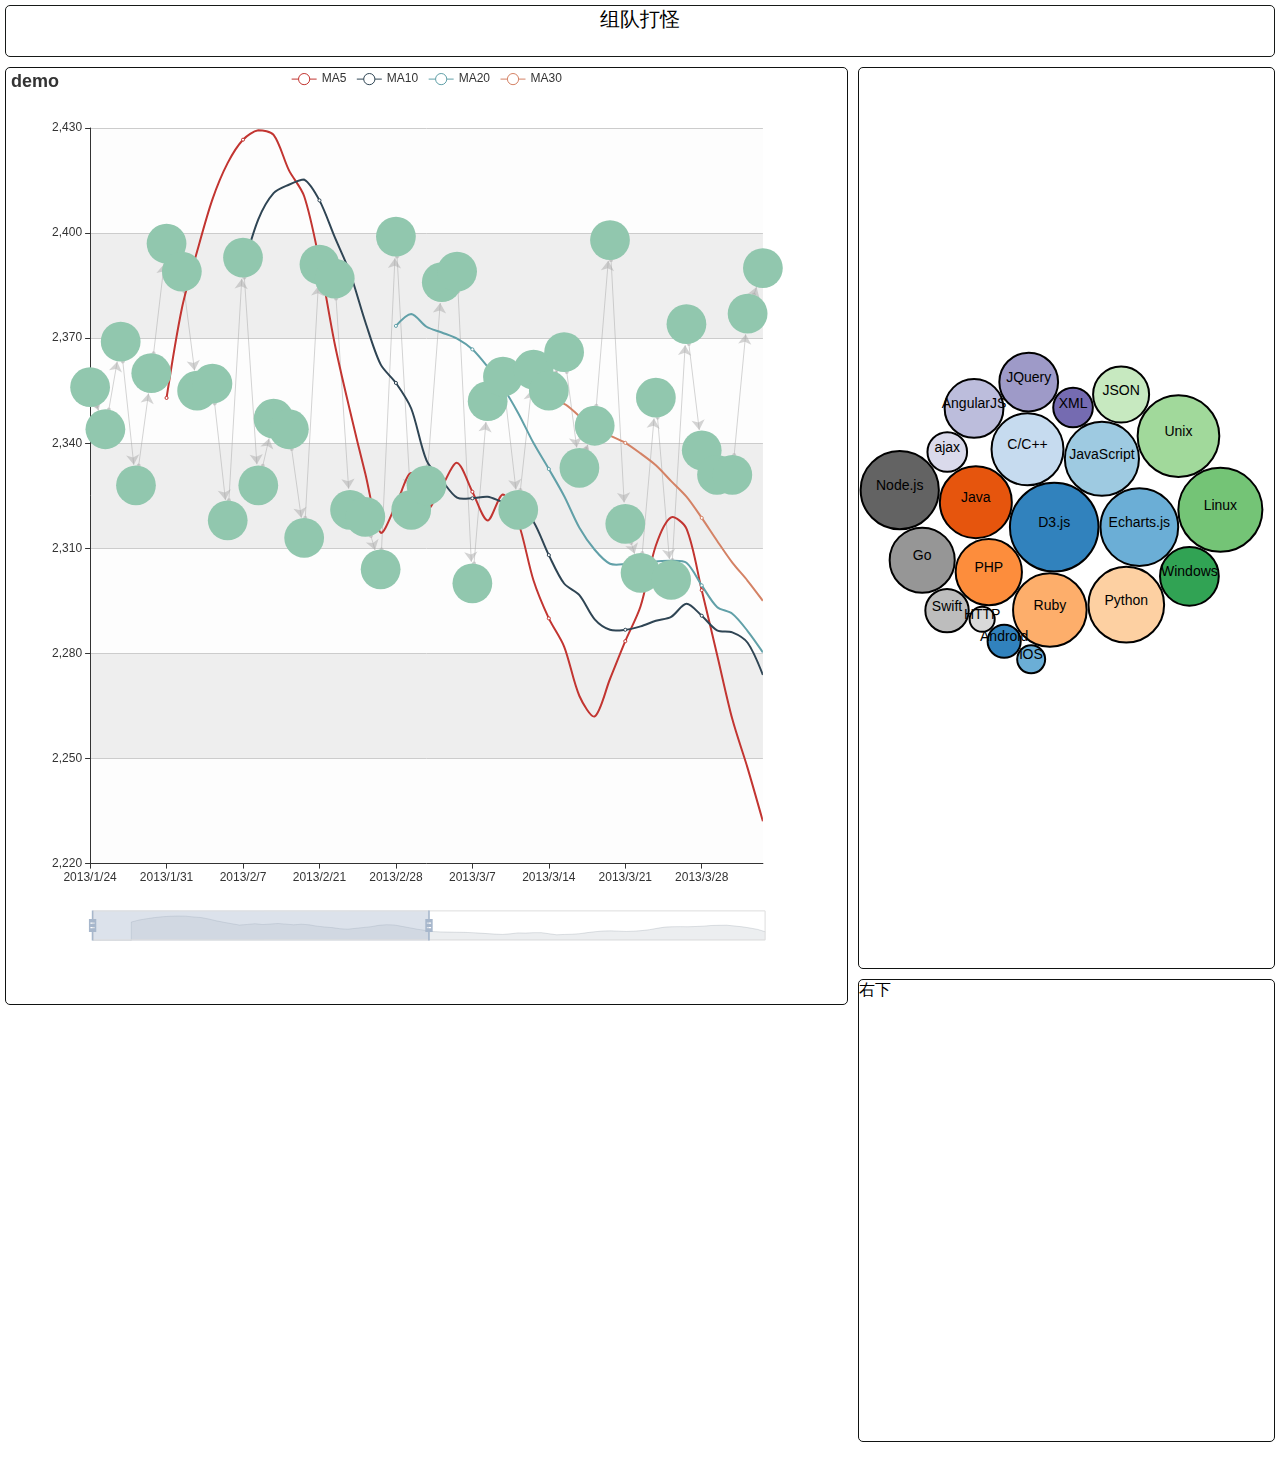
==== commit 933e19f4: "主题气泡图" ====
--- a/demo/index.html
+++ b/demo/index.html
@@ -1,99 +1,71 @@
 <html>
+
 <head>
     <title>elementUi</title>
     <meta http-equiv="Content-Type" content="text/html; charset=utf-8">
     <!-- 引入样式 -->
     <link rel="stylesheet" href="lib/elementui/theme-chalk/index.css" type="text/css">
-    <style>
-        html{
-            height: 100%;
-        }
-        body {
-            margin: 5px;
-            height: 100%;
-        }
-        /* 所有 */
-        #app {
-            width: 100%;
-            height: 100%;
-        }
-        .grid-content-header {
-            border-radius: 5px;
-            min-height: 50px;
-            border:1px solid #171a18;
-        }
-        .grid-content {
-            border-radius: 5px;
-            min-height: 936px;
-            border:1px solid #111312;
-        }
-        .grid-content-right-top{
-            border-radius: 5px;
-            min-height: 461px;
-            border:1px solid #111312;
-        }
-        .grid-content-right-bottom{
-            border-radius: 5px;
-            min-height: 461px;
-            border:1px solid #111312;
-        }
-        .row-bg {
-            padding: 0px 0px 10px 0px;
-        }
+    <link rel="stylesheet" href="css/init.css" type="text/css">
+    <link rel="stylesheet" href="css/theme.css" type="text/css">
+</head>
 
-    </style>
-</head>
 <body>
-<div id="app">
-    <el-row :gutter="10" class="row-bg">
-        <el-col :span="24">
-            <div class="grid-content-header bg-purple">
-                <div style="text-align: center;font-size: 20px">
-                    组队打怪
+    <div id="app">
+        <el-row :gutter="10" class="row-bg">
+            <el-col :span="24">
+                <div class="grid-content-header bg-purple">
+                    <div style="text-align: center;font-size: 20px">
+                        组队打怪
+                    </div>
                 </div>
-            </div>
-        </el-col>
-    </el-row>
+            </el-col>
+        </el-row>
 
-    <el-row :gutter="10" class="row-bg">
-        <el-col :xs="16" :sm="16" :md="16" :lg="16" :xl="16">
-            <div class="grid-content">
-                <div id="tendency" style="width: 100%;height:936px">
+        <el-row :gutter="10" class="row-bg">
+            <el-col :xs="16" :sm="16" :md="16" :lg="16" :xl="16">
+                <div class="grid-content">
+                    <div id="tendency" style="width: 100%;height:936px">
+                    </div>
                 </div>
-            </div>
-        </el-col>
-        <el-col :xs="8" :sm="8" :md="8" :lg="8" :xl="8">
-            <el-row :gutter="10" class="row-bg">
-                <el-col :xs="24" :sm="24" :md="24" :lg="24" :xl="24">
-                    <div class="grid-content-right-top bg-purple">
-                        右上
-                    </div>
-                </el-col>
-            </el-row>
+            </el-col>
+            <!-- 主题气泡图 -->
+            <el-col :xs="8" :sm="8" :md="8" :lg="8" :xl="8">
+                <el-row :gutter="10" class="row-bg">
+                    <el-col :xs="24" :sm="24" :md="24" :lg="24" :xl="24">
+                        <div class="grid-content-right-top bg-purple">
+                            <div id="themeBubble" style="width: 100%; height: 100%;">
 
-            <el-row :gutter="10" class="row-bg">
-                <el-col :xs="24" :sm="24" :md="24" :lg="24" :xl="24">
-                    <div class="grid-content-right-bottom bg-purple-light">
-                        右下
-                    </div>
-                </el-col>
-            </el-row>
-        </el-col>
-    </el-row>
-</div>
-<!-- 引入组件库 -->
-<script type="text/javascript" src="lib/vue.js"></script>
-<script type="text/javascript" src="lib/elementui/index.js"></script>
-<script type="text/javascript" src="lib/jquery.js"></script>
-<script type="text/javascript" src="lib/echarts.min.js"></script>
-<script type="text/javascript" src="js/tendencyChart.js"></script>
-<script type="text/javascript">
-    new Vue({
-        el: "#app",
-        mounted(){
-            drawTendency();
-        }
-    });
-</script>
+                            </div>
+                        </div>
+                    </el-col>
+                </el-row>
+
+                <el-row :gutter="10" class="row-bg">
+                    <el-col :xs="24" :sm="24" :md="24" :lg="24" :xl="24">
+                        <div class="grid-content-right-bottom bg-purple-light">
+                            右下
+                        </div>
+                    </el-col>
+                </el-row>
+            </el-col>
+        </el-row>
+    </div>
+    <!-- 引入组件库 -->
+    <script type="text/javascript" src="lib/vue.js"></script>
+    <script type="text/javascript" src="lib/elementui/index.js"></script>
+    <script type="text/javascript" src="lib/jquery.js"></script>
+    <script type="text/javascript" src="lib/echarts.min.js"></script>
+    <script type="text/javascript" src="lib/d3.min.js"></script>
+    <script type="text/javascript" src="js/tendencyChart.js"></script>
+    <script type="text/javascript" src="js/themeBubble.js"></script>
+    <script type="text/javascript">
+        new Vue({
+            el: "#app",
+            mounted() {
+                drawTendency();
+            }
+        });
+    </script>
 </body>
+
 </html>--- a/demo/css/init.css
+++ b/demo/css/init.css
@@ -0,0 +1,42 @@
+html {
+    height: 100%;
+}
+
+body {
+    margin: 5px;
+    height: 100%;
+}
+
+/* 所有 */
+#app {
+    width: 100%;
+    height: 100%;
+}
+
+.grid-content-header {
+    border-radius: 5px;
+    min-height: 50px;
+    border: 1px solid #171a18;
+}
+
+.grid-content {
+    border-radius: 5px;
+    min-height: 936px;
+    border: 1px solid #111312;
+}
+
+.grid-content-right-top {
+    border-radius: 5px;
+    min-height: 461px;
+    border: 1px solid #111312;
+}
+
+.grid-content-right-bottom {
+    border-radius: 5px;
+    min-height: 461px;
+    border: 1px solid #111312;
+}
+
+.row-bg {
+    padding: 0px 0px 10px 0px;
+}--- a/demo/css/theme.css
+++ b/demo/css/theme.css
@@ -0,0 +1,11 @@
+.bubble circle{
+    stroke: black;
+    stroke-width: 2px;
+}
+
+.bubble text{
+    fill: black;
+    font-size: 14px;
+    font-family: arial;
+    text-anchor: middle;
+}
